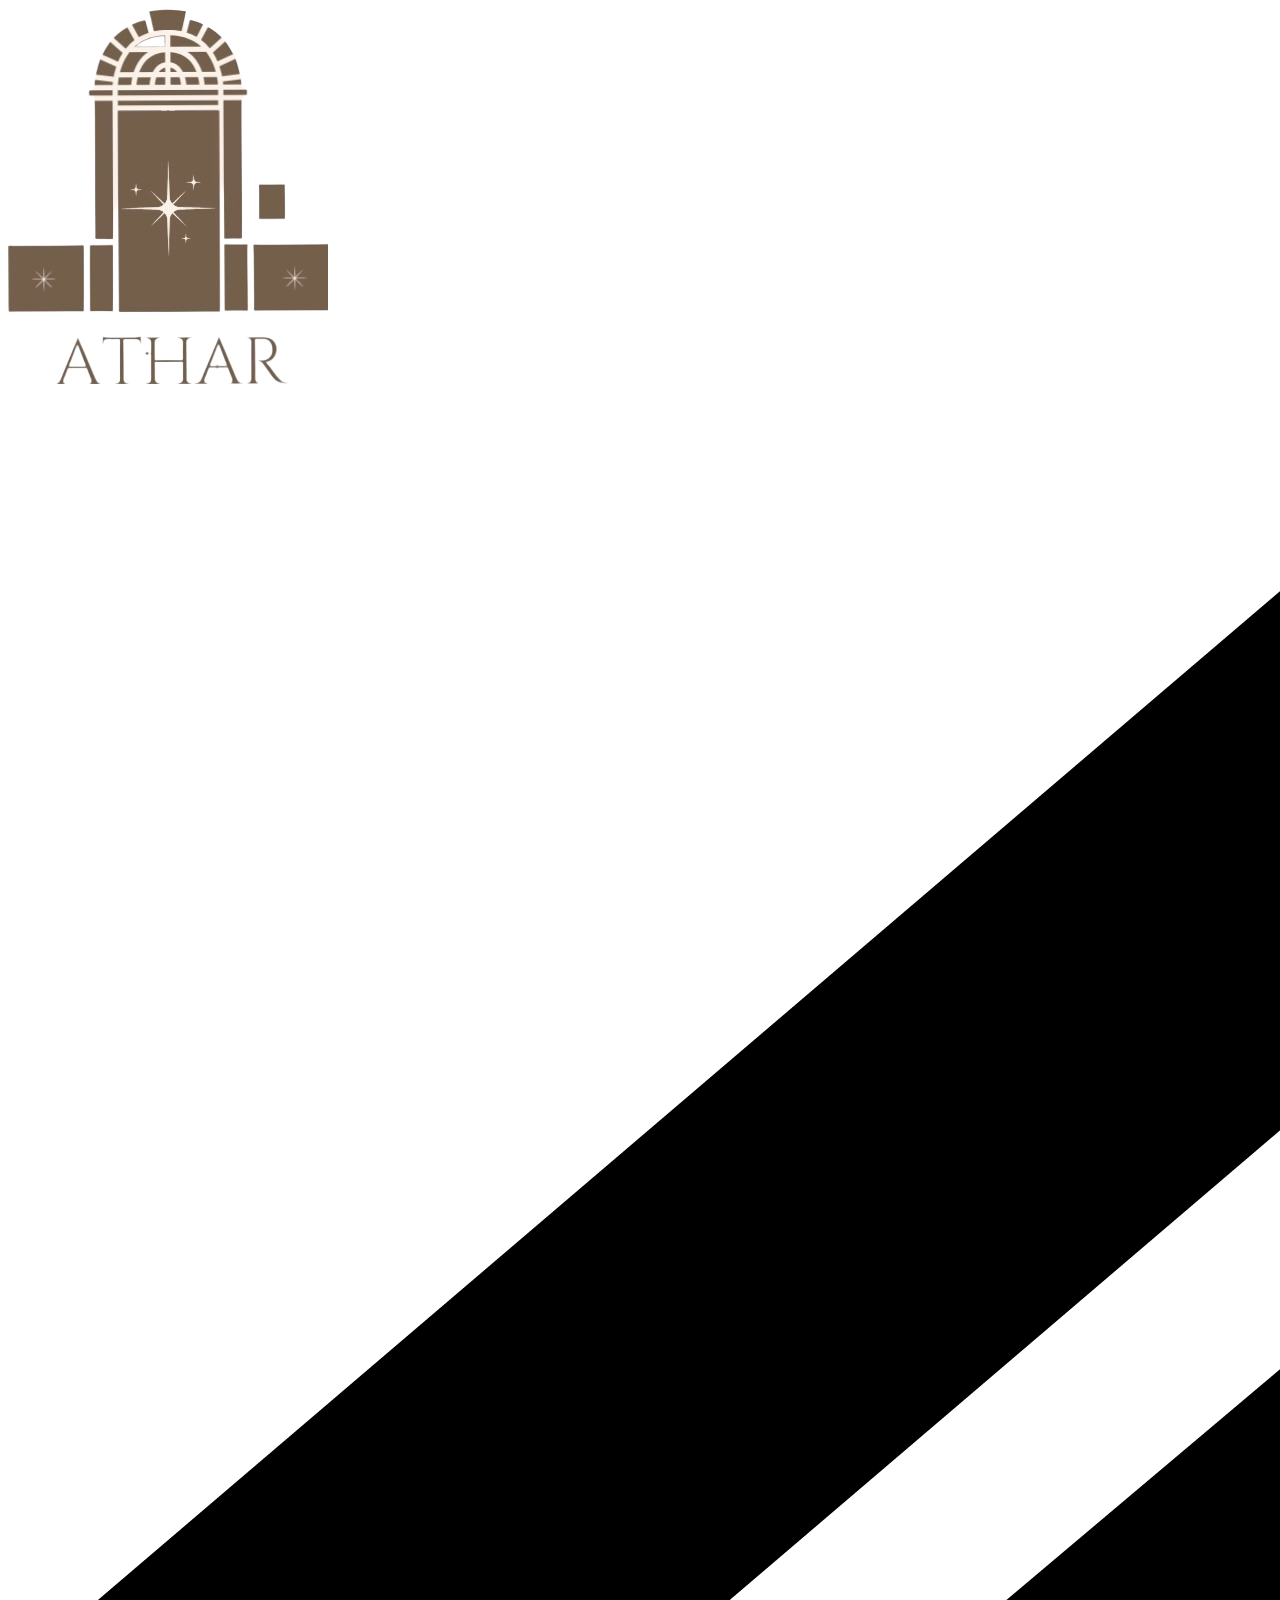
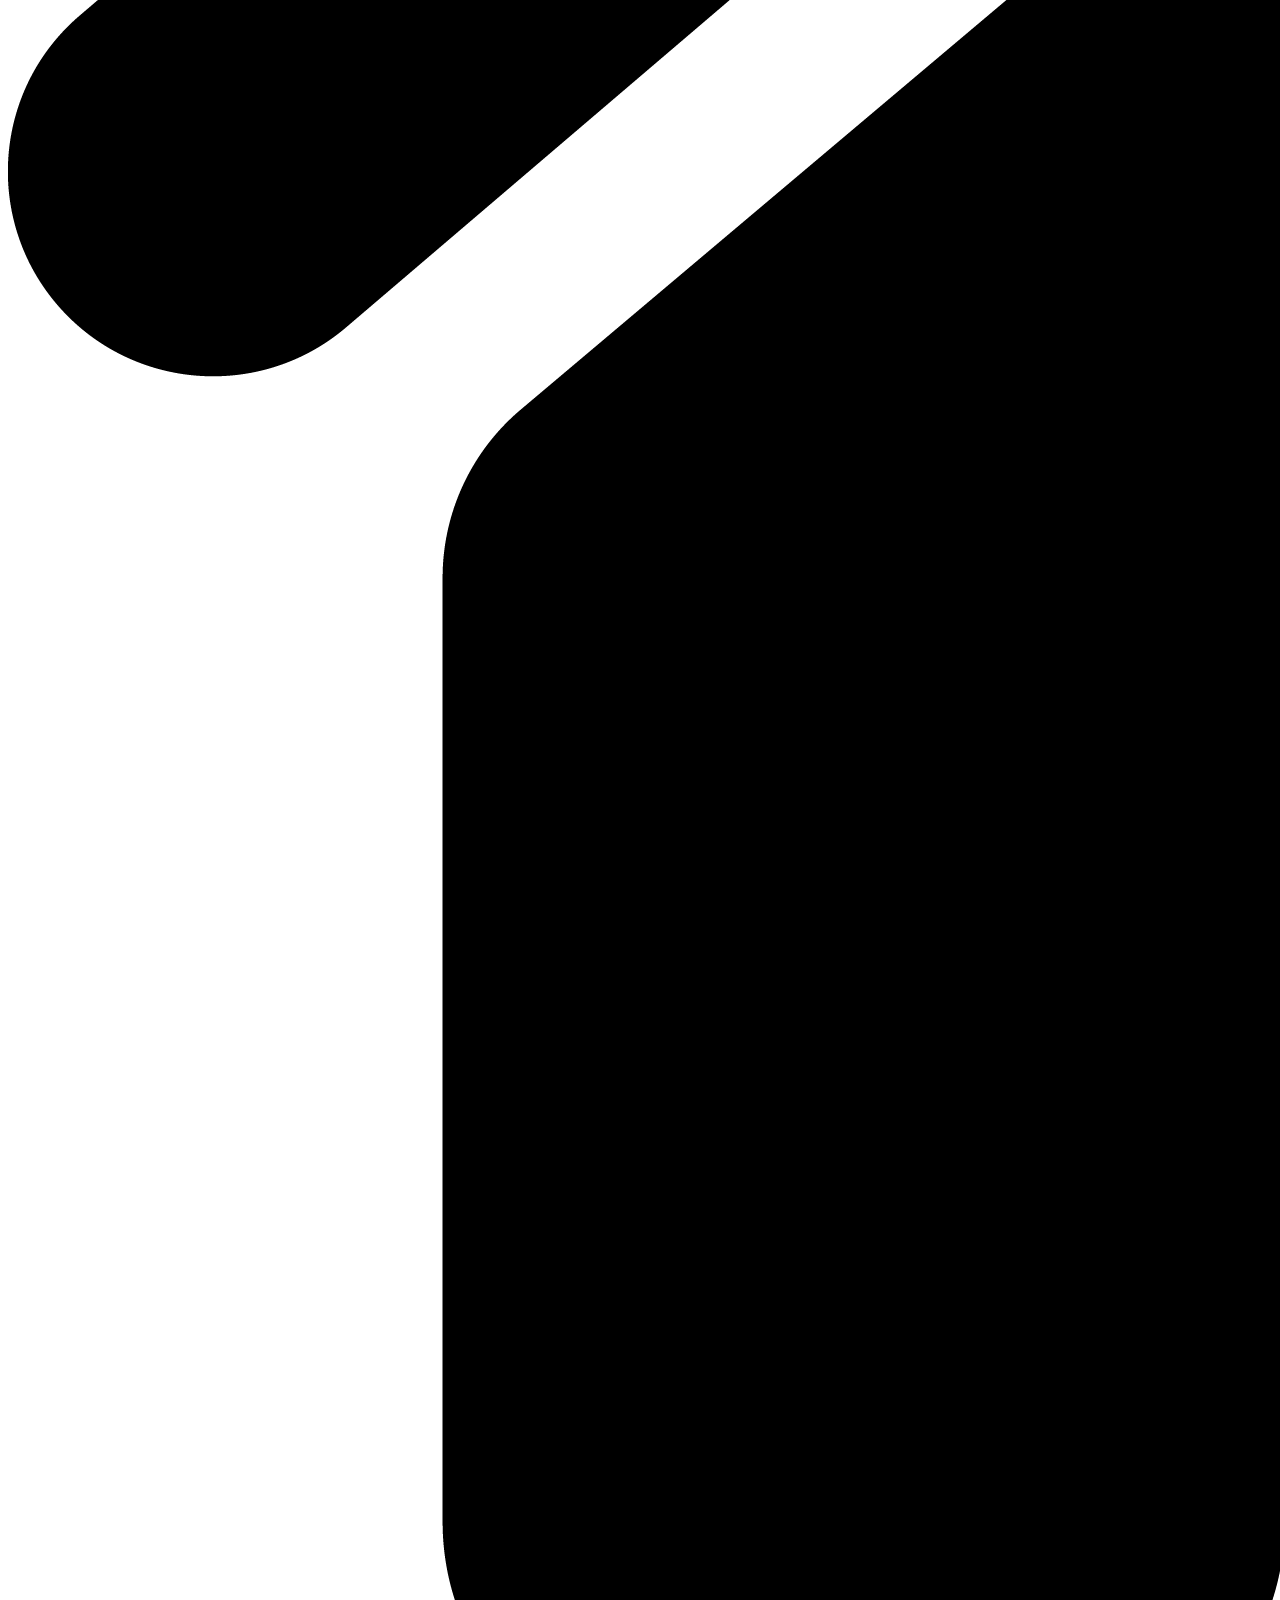
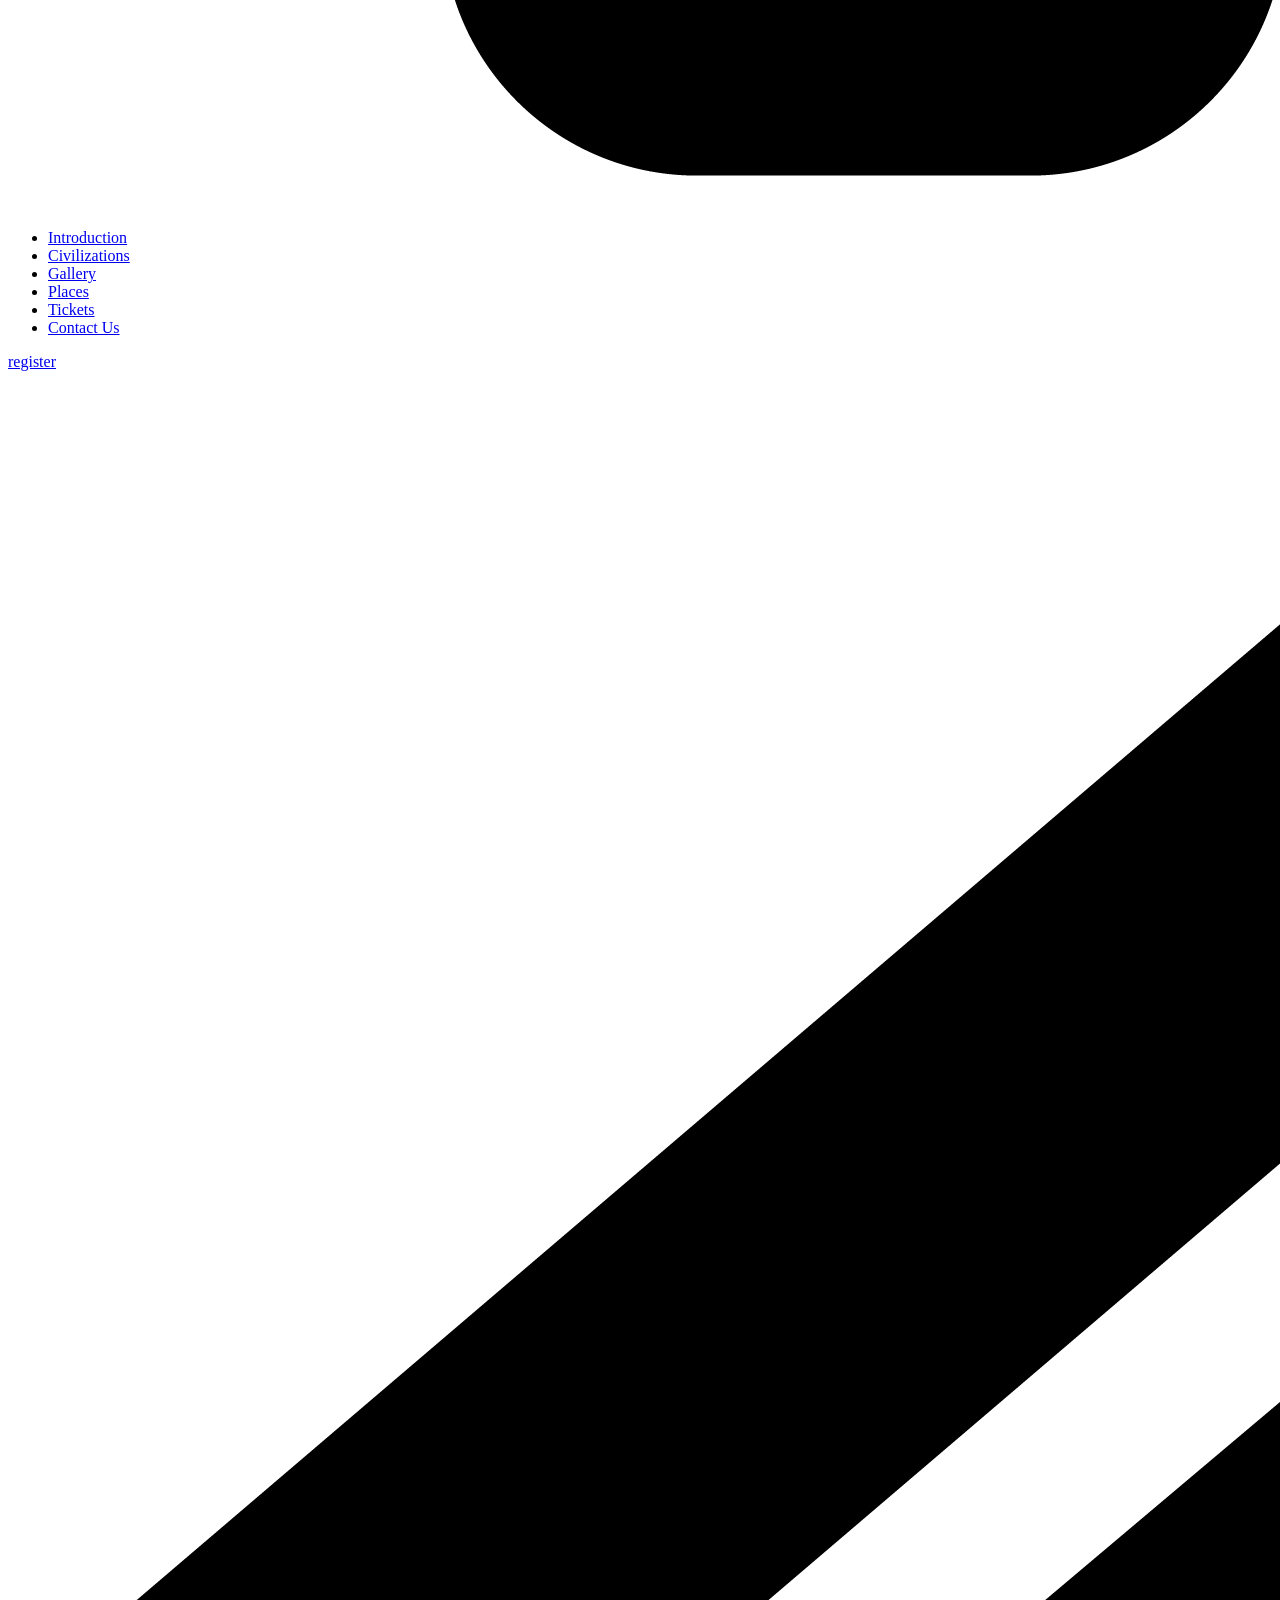
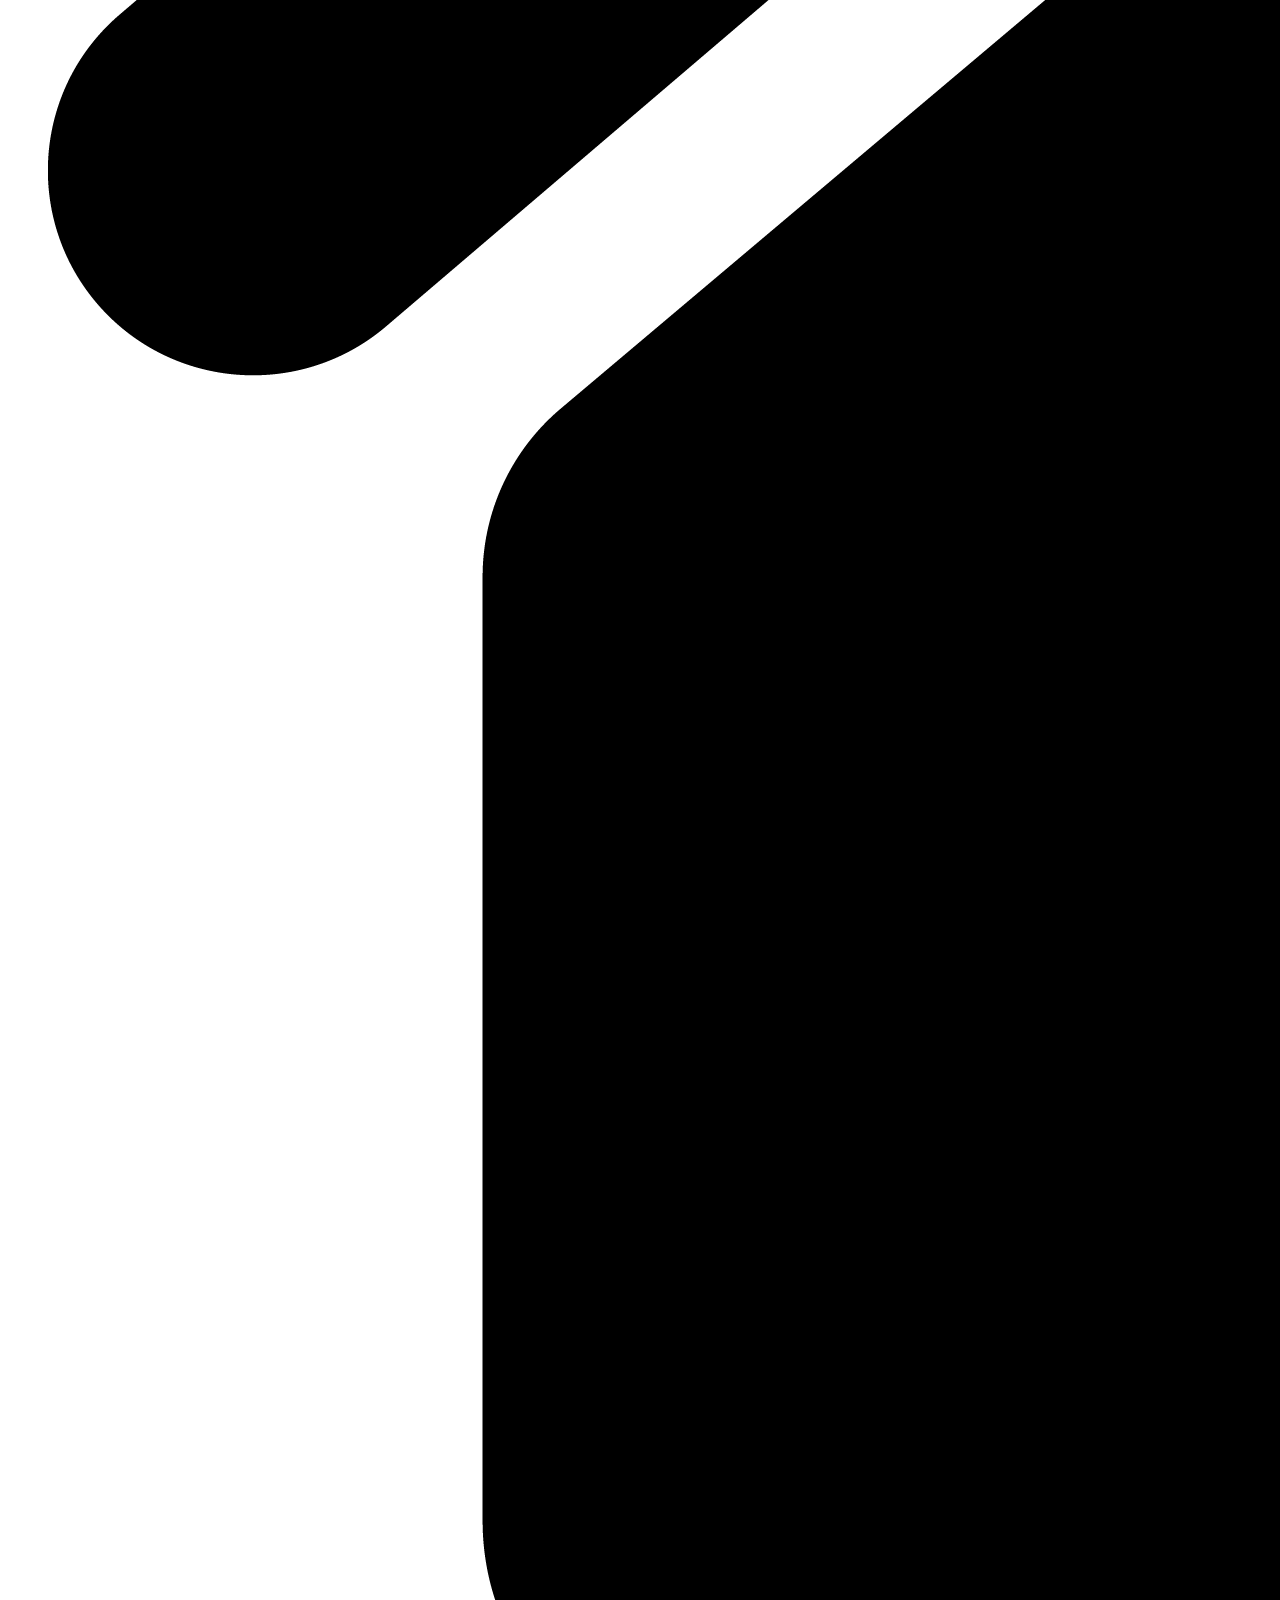
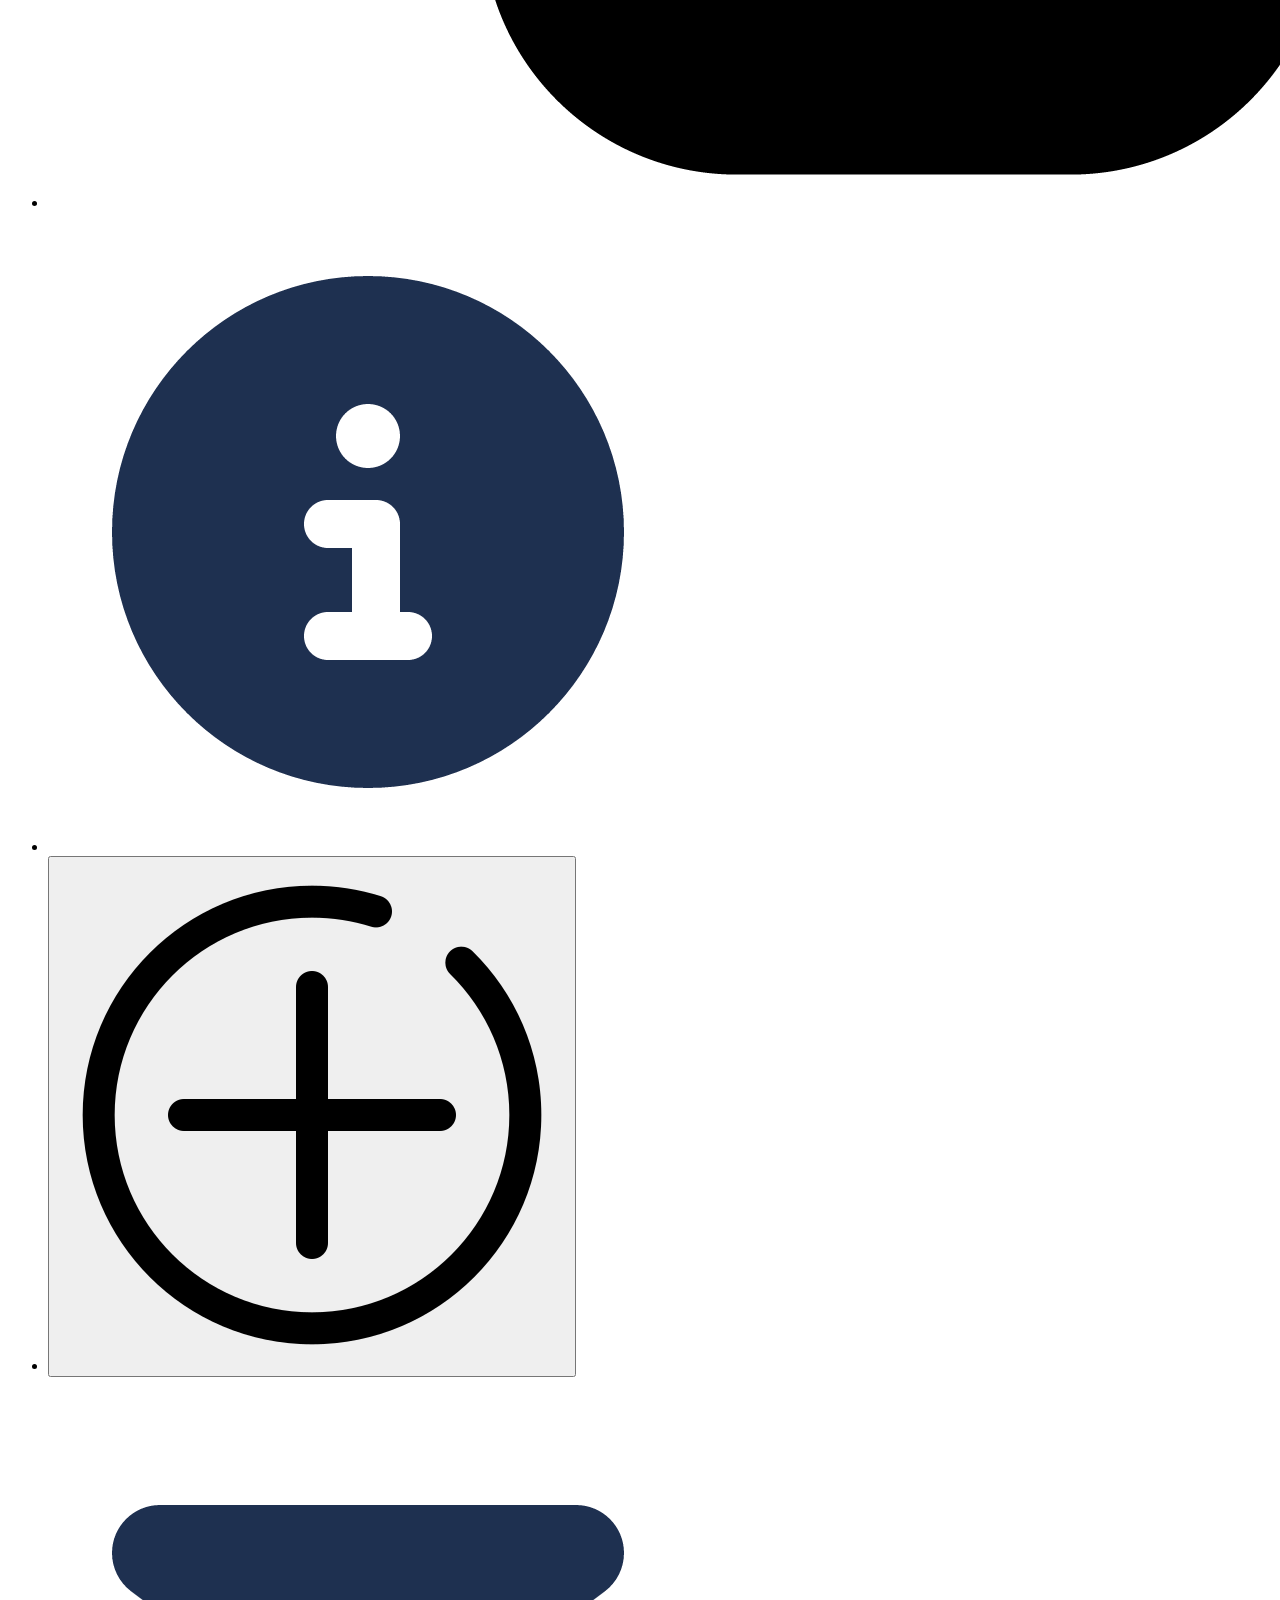
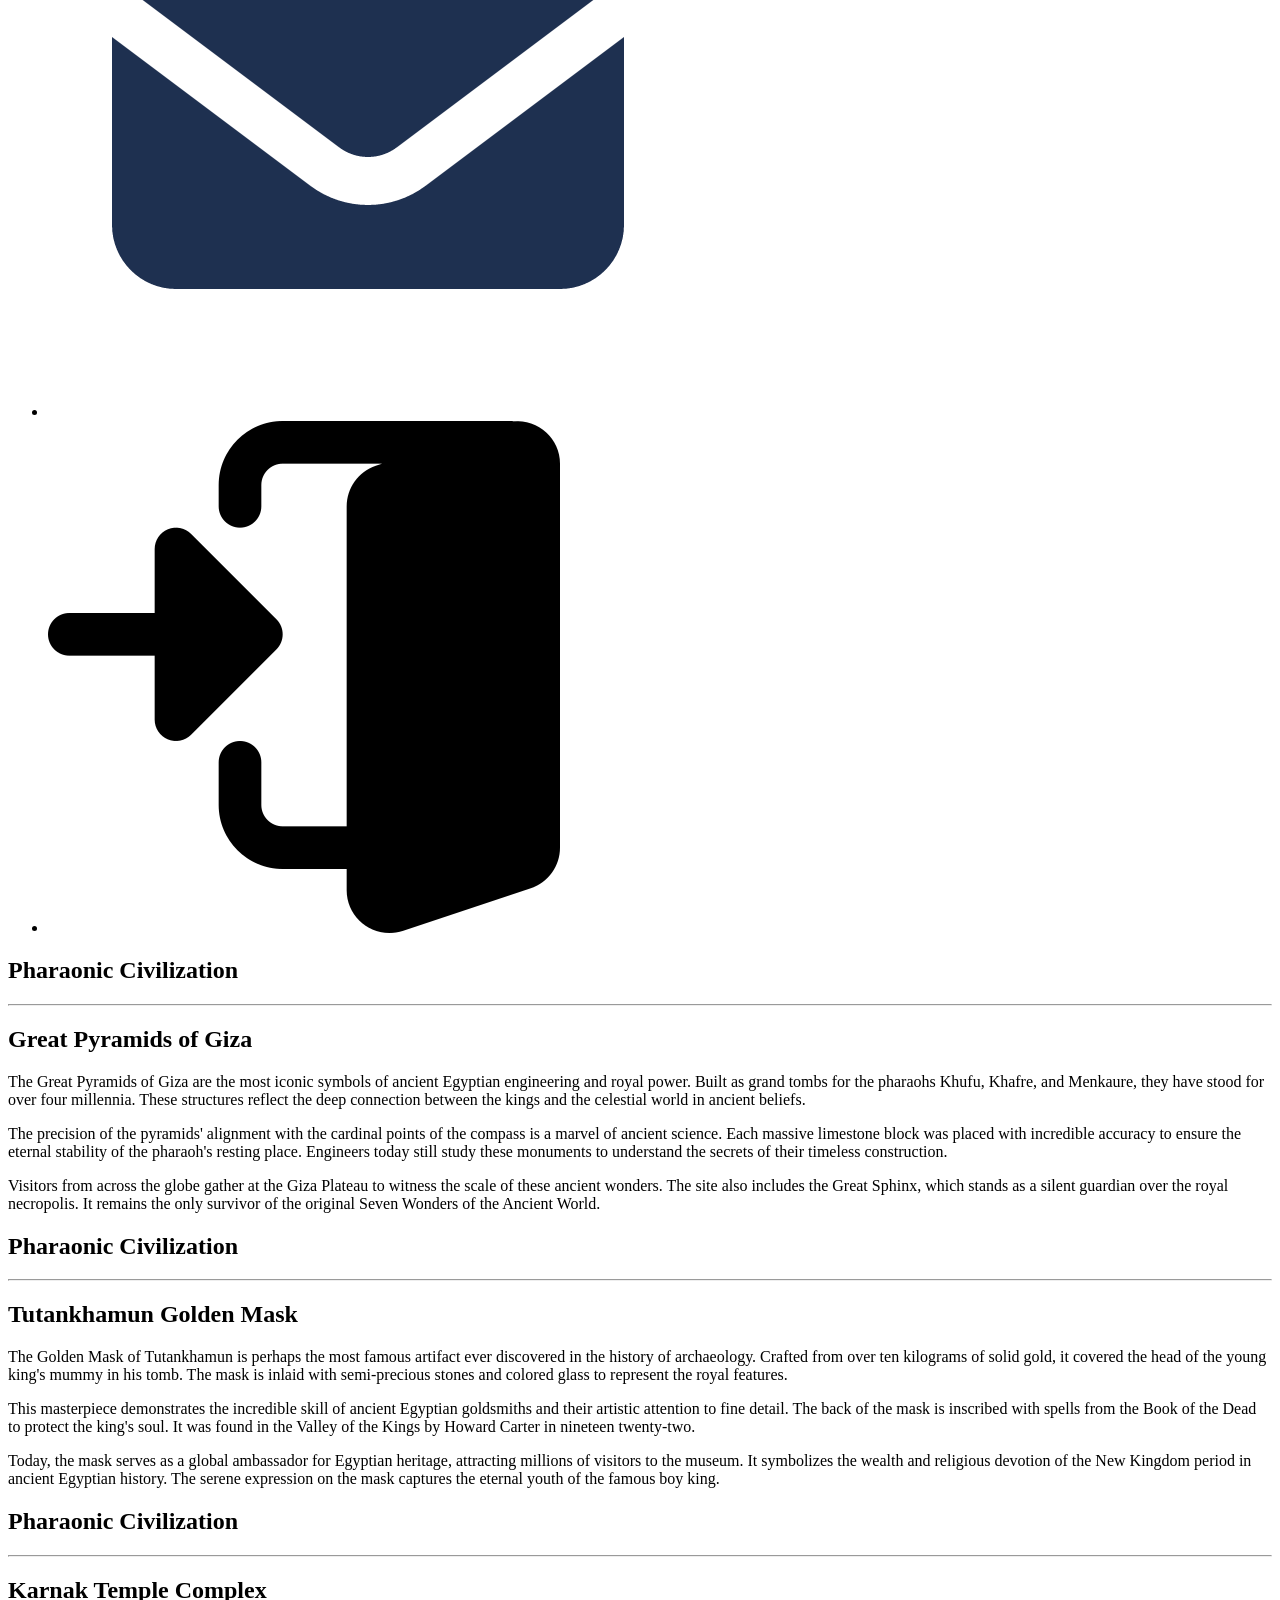
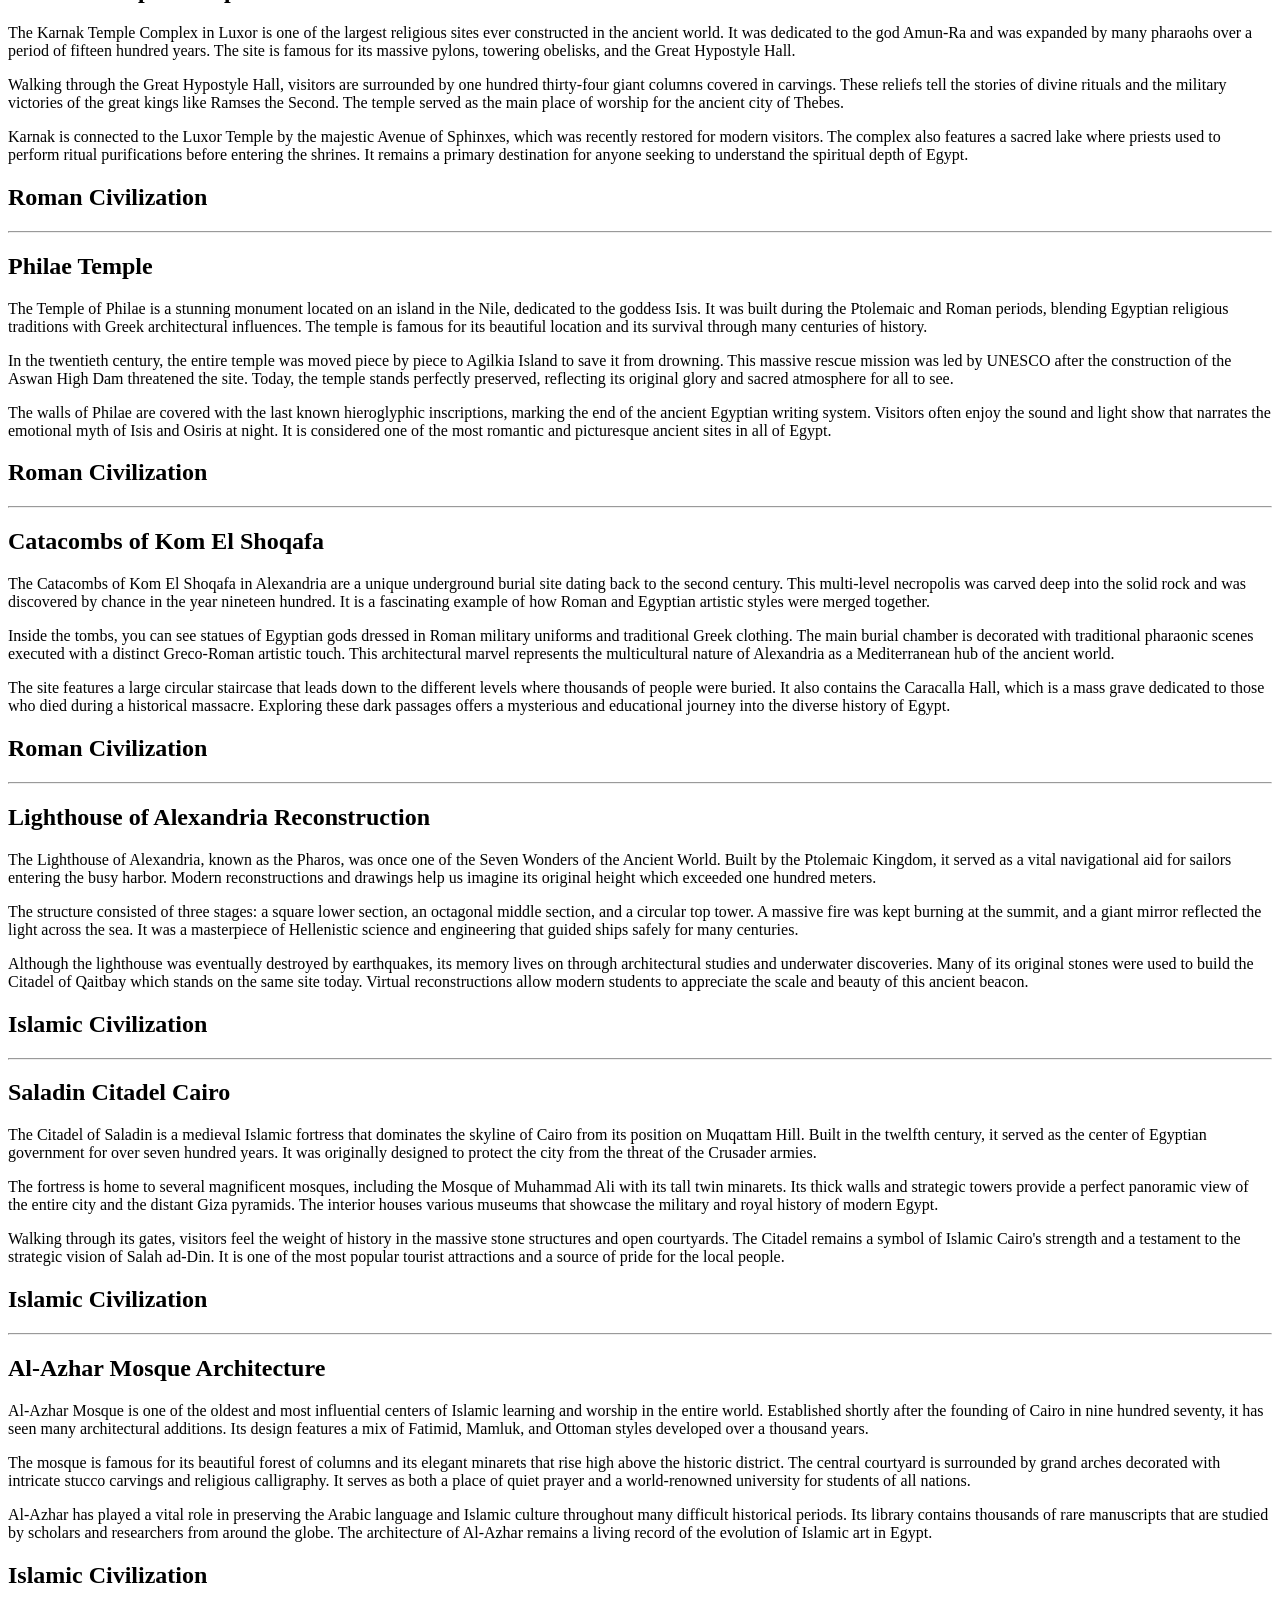
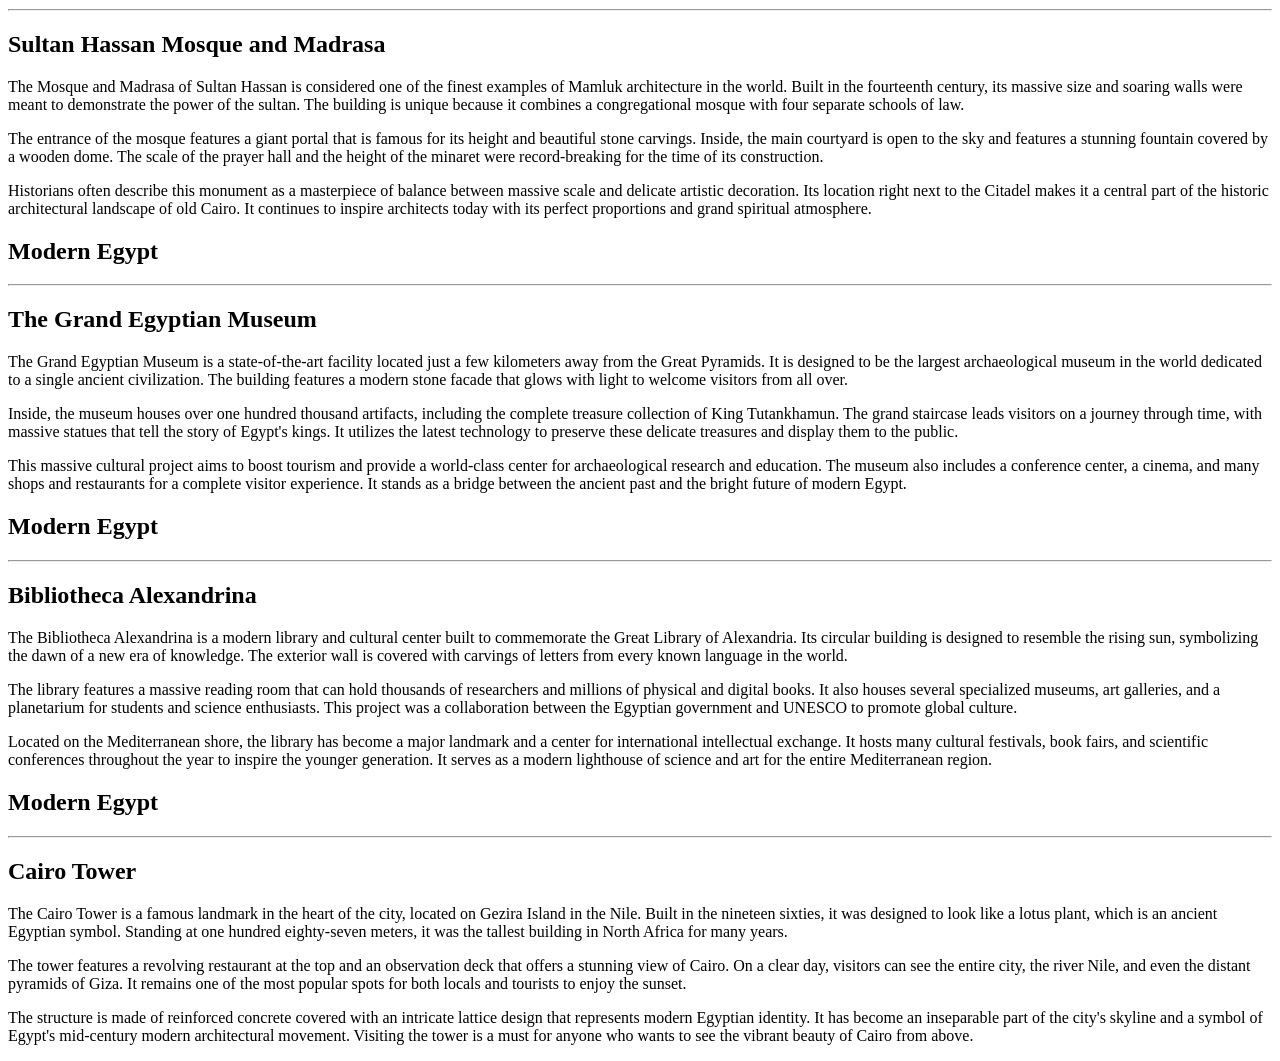
==== civilizations/Civilizations.html @ b98ef218 "first commit" ====
<!DOCTYPE html>
<html lang="en">
<head>
<meta charset="UTF-8">
<link rel="stylesheet" href="css/style.css" id="cssCivilizations">

    <link rel="preconnect" href="https://fonts.googleapis.com">
    <link rel="preconnect" href="https://fonts.gstatic.com" crossorigin>
    <link href="https://fonts.googleapis.com/css2?family=Cinzel:wght@400..900&display=swap" rel="stylesheet">
    <title>Athar</title>
</head>

<body>


    <nav class="pc">
        <div class="img-logo"> <img src="../img/small-athar.png" alt="logo" class="img-70"> </div>
        <div class="img-home"> <a href="../index.html"> <img src="../img/homeicone1.png" alt="home" class="img-30" id="homeicone"> </a> </div>

        <ul>
            <li class="nav-item"> <a href="../introduction/index.html"> Introduction </a> </li>
            <li class="nav-item"> <a href="../civilizations/Civilizations.html"> Civilizations </a> </li>
            <li class="nav-item"> <a href="../gallery/gallery.html"> Gallery </a> </li>
            <li class="nav-item"> <a href="../places/page.html"> Places </a> </li>
            <li class="nav-item"> <a href="../tickets/tickets.html"> Tickets </a> </li>
            <li class="nav-item"> <a href="../contactUs/contactUs.html"> Contact Us </a> </li>
        </ul>
        <a href="../login/login.html" class="single" > register </a>
    </nav>

    <nav class="mobile">
        <ul>
            <!--! home . menu . login -->
            <li class="nav-item"> <a href="../index.html"> <img src="../img/homeicone1.png" alt="home" class="img-30"> </a> </li>
            <li class="nav-item"> <a href="../introduction/index.html"> <img src="../img/intro.png" alt="home" class="img-30"> </a> </li>
            <li class="nav-item"> 
                <button class="mid-menu" popovertarget="my-menu"> <img src="../img/popup-menu.png" alt="menu" class="img-30 mid-button"> </button> 
                <div id="my-menu" popover class="menu">
                    <a href="../civilizations/Civilizations.html"> Civilizations </a>
                    <a href="../gallery/gallery.html"> Gallery </a>
                    <a href="../places/page.html"> Places </a>
                    <a href="../tickets/tickets.html"> Tickets </a>
                </div>
            </li>
            <li class="nav-item"> <a href="../contactUs/contactUs.html"> <img src="../img/contact.png" alt="home" class="img-30"> </a> </li>
            <li class="nav-item"> <a href="../login/login.html"> <img src="../img/login.png" alt="login" class="img-30"> </a> </li>
        </ul>
    </nav>



<!-- INTRO -->
<section class="intro">

</section>

<!-- Gallary -->
<section class="slider">

    <div class="track">
        <div class="item" style="background-image: url('imgs/Ancient_Egyptian_Civilization/gettyimages-2147683576-612x612\ \(1\).jpg')"></div>
        <div class="item" style="background-image: url('imgs/Ancient_Egyptian_Civilization/pharo.jpg')"></div>
        <div class="item" style="background-image: url('imgs/Ancient_Egyptian_Civilization/fatih-beki-luwHU8SMcko-unsplash.jpg')"></div>

        <div class="item" style="background-image: url('imgs/Greco_Roman/chris-andrawes-15wKOQqZNt4-unsplash\ \(1\).jpg')"></div>
        <div class="item" style="background-image: url('imgs/Greco_Roman/fatih-beki-lt62hz0yovo-unsplash.jpg')"></div>
        <div class="item" style="background-image: url('imgs/Greco_Roman/Pharos_of_Alexandria\,_reconstruction_2021\ \(1\).jpg')"></div>

        <div class="item" style="background-image: url('imgs/Modern_Egypt/osama-elsayed-M7ij157xsOs-unsplash\ \(1\).jpg')"></div>
        <div class="item" style="background-image: url('imgs/Modern_Egypt/gettyimages-1003408714-612x612.jpg')"></div>
        <div class="item" style="background-image: url('imgs/Modern_Egypt/hatem-ramadan-59RY-ykUIAg-unsplash\ \(1\).jpg')"></div>
    </div>

</section>



<!-- PHARAONIC 1 -->
<section class="section pharaoh1">
        <div class="sidebar right">
        <h1>Pharaonic Civilization</h1>
        <hr>
        <h2>Great Pyramids of Giza</h2>
        <p>The Great Pyramids of Giza are the most iconic symbols of ancient Egyptian engineering and royal power. Built as grand tombs for the pharaohs Khufu, Khafre, and Menkaure, they have stood for over four millennia. These structures reflect the deep connection between the kings and the celestial world in ancient beliefs.</p>
        <p>The precision of the pyramids' alignment with the cardinal points of the compass is a marvel of ancient science. Each massive limestone block was placed with incredible accuracy to ensure the eternal stability of the pharaoh's resting place. Engineers today still study these monuments to understand the secrets of their timeless construction.</p>
        <p>Visitors from across the globe gather at the Giza Plateau to witness the scale of these ancient wonders. The site also includes the Great Sphinx, which stands as a silent guardian over the royal necropolis. It remains the only survivor of the original Seven Wonders of the Ancient World.</p>
    </div>
</section>

<!-- PHARAONIC 2 -->
<section class="section pharaoh2">
        <div class="sidebar right">
        <h1>Pharaonic Civilization</h1>
        <hr>
        <h2>Tutankhamun Golden Mask</h2>
        <p>The Golden Mask of Tutankhamun is perhaps the most famous artifact ever discovered in the history of archaeology. Crafted from over ten kilograms of solid gold, it covered the head of the young king's mummy in his tomb. The mask is inlaid with semi-precious stones and colored glass to represent the royal features.</p>
        <p>This masterpiece demonstrates the incredible skill of ancient Egyptian goldsmiths and their artistic attention to fine detail. The back of the mask is inscribed with spells from the Book of the Dead to protect the king's soul. It was found in the Valley of the Kings by Howard Carter in nineteen twenty-two.</p>
        <p>Today, the mask serves as a global ambassador for Egyptian heritage, attracting millions of visitors to the museum. It symbolizes the wealth and religious devotion of the New Kingdom period in ancient Egyptian history. The serene expression on the mask captures the eternal youth of the famous boy king.</p>
    </div>
</section>

<!-- PHARAONIC 3 -->
<section class="section pharaoh3">
        <div class="sidebar right">
        <h1>Pharaonic Civilization</h1>
        <hr>
        <h2>Karnak Temple Complex</h2>
        <p>The Karnak Temple Complex in Luxor is one of the largest religious sites ever constructed in the ancient world. It was dedicated to the god Amun-Ra and was expanded by many pharaohs over a period of fifteen hundred years. The site is famous for its massive pylons, towering obelisks, and the Great Hypostyle Hall.</p>
        <p>Walking through the Great Hypostyle Hall, visitors are surrounded by one hundred thirty-four giant columns covered in carvings. These reliefs tell the stories of divine rituals and the military victories of the great kings like Ramses the Second. The temple served as the main place of worship for the ancient city of Thebes.</p>
        <p>Karnak is connected to the Luxor Temple by the majestic Avenue of Sphinxes, which was recently restored for modern visitors. The complex also features a sacred lake where priests used to perform ritual purifications before entering the shrines. It remains a primary destination for anyone seeking to understand the spiritual depth of Egypt.</p>
    </div>

</section>

<!-- ROMAN 1 -->
<section class="section roman1">
    <div class="sidebar left">
        <h1>Roman Civilization</h1>
        <hr>
        <h2>Philae Temple</h2>
        <p>The Temple of Philae is a stunning monument located on an island in the Nile, dedicated to the goddess Isis. It was built during the Ptolemaic and Roman periods, blending Egyptian religious traditions with Greek architectural influences. The temple is famous for its beautiful location and its survival through many centuries of history.</p>
        <p>In the twentieth century, the entire temple was moved piece by piece to Agilkia Island to save it from drowning. This massive rescue mission was led by UNESCO after the construction of the Aswan High Dam threatened the site. Today, the temple stands perfectly preserved, reflecting its original glory and sacred atmosphere for all to see.</p>
        <p>The walls of Philae are covered with the last known hieroglyphic inscriptions, marking the end of the ancient Egyptian writing system. Visitors often enjoy the sound and light show that narrates the emotional myth of Isis and Osiris at night. It is considered one of the most romantic and picturesque ancient sites in all of Egypt.</p>
    </div>
</section>

<!-- ROMAN 2 -->
<section class="section roman2">
    <div class="sidebar left">
        <h1>Roman Civilization</h1>
        <hr>
        <h2>Catacombs of Kom El Shoqafa</h2>
        <p>The Catacombs of Kom El Shoqafa in Alexandria are a unique underground burial site dating back to the second century. This multi-level necropolis was carved deep into the solid rock and was discovered by chance in the year nineteen hundred. It is a fascinating example of how Roman and Egyptian artistic styles were merged together.</p>
        <p>Inside the tombs, you can see statues of Egyptian gods dressed in Roman military uniforms and traditional Greek clothing. The main burial chamber is decorated with traditional pharaonic scenes executed with a distinct Greco-Roman artistic touch. This architectural marvel represents the multicultural nature of Alexandria as a Mediterranean hub of the ancient world.</p>
        <p>The site features a large circular staircase that leads down to the different levels where thousands of people were buried. It also contains the Caracalla Hall, which is a mass grave dedicated to those who died during a historical massacre. Exploring these dark passages offers a mysterious and educational journey into the diverse history of Egypt.</p>
    </div>
</section>

<!-- ROMAN 3 -->
<section class="section roman3">
    <div class="sidebar left">
        <h1>Roman Civilization</h1>
        <hr>
        <h2>Lighthouse of Alexandria Reconstruction</h2>
        <p>The Lighthouse of Alexandria, known as the Pharos, was once one of the Seven Wonders of the Ancient World. Built by the Ptolemaic Kingdom, it served as a vital navigational aid for sailors entering the busy harbor. Modern reconstructions and drawings help us imagine its original height which exceeded one hundred meters.</p>
        <p>The structure consisted of three stages: a square lower section, an octagonal middle section, and a circular top tower. A massive fire was kept burning at the summit, and a giant mirror reflected the light across the sea. It was a masterpiece of Hellenistic science and engineering that guided ships safely for many centuries.</p>
        <p>Although the lighthouse was eventually destroyed by earthquakes, its memory lives on through architectural studies and underwater discoveries. Many of its original stones were used to build the Citadel of Qaitbay which stands on the same site today. Virtual reconstructions allow modern students to appreciate the scale and beauty of this ancient beacon.</p>
    </div>
</section>

<!-- ISLAMIC 1 -->
<section class="section islamic1">
        <div class="sidebar right">
        <h1>Islamic Civilization</h1>
        <hr>
        <h2>Saladin Citadel Cairo</h2>
        <p>The Citadel of Saladin is a medieval Islamic fortress that dominates the skyline of Cairo from its position on Muqattam Hill. Built in the twelfth century, it served as the center of Egyptian government for over seven hundred years. It was originally designed to protect the city from the threat of the Crusader armies.</p>
        <p>The fortress is home to several magnificent mosques, including the Mosque of Muhammad Ali with its tall twin minarets. Its thick walls and strategic towers provide a perfect panoramic view of the entire city and the distant Giza pyramids. The interior houses various museums that showcase the military and royal history of modern Egypt.</p>
        <p>Walking through its gates, visitors feel the weight of history in the massive stone structures and open courtyards. The Citadel remains a symbol of Islamic Cairo's strength and a testament to the strategic vision of Salah ad-Din. It is one of the most popular tourist attractions and a source of pride for the local people.</p>
    </div>
</section>

<!-- ISLAMIC 2 -->
<section class="section islamic2">
        <div class="sidebar right">
        <h1>Islamic Civilization</h1>
        <hr>
        <h2>Al-Azhar Mosque Architecture</h2>
        <p>Al-Azhar Mosque is one of the oldest and most influential centers of Islamic learning and worship in the entire world. Established shortly after the founding of Cairo in nine hundred seventy, it has seen many architectural additions. Its design features a mix of Fatimid, Mamluk, and Ottoman styles developed over a thousand years.</p>
        <p>The mosque is famous for its beautiful forest of columns and its elegant minarets that rise high above the historic district. The central courtyard is surrounded by grand arches decorated with intricate stucco carvings and religious calligraphy. It serves as both a place of quiet prayer and a world-renowned university for students of all nations.</p>
        <p>Al-Azhar has played a vital role in preserving the Arabic language and Islamic culture throughout many difficult historical periods. Its library contains thousands of rare manuscripts that are studied by scholars and researchers from around the globe. The architecture of Al-Azhar remains a living record of the evolution of Islamic art in Egypt.</p>
    </div>
</section>

<!-- ISLAMIC 3 -->
<section class="section islamic3">
        <div class="sidebar right">
        <h1>Islamic Civilization</h1>
        <hr>
        <h2>Sultan Hassan Mosque and Madrasa</h2>
        <p>The Mosque and Madrasa of Sultan Hassan is considered one of the finest examples of Mamluk architecture in the world. Built in the fourteenth century, its massive size and soaring walls were meant to demonstrate the power of the sultan. The building is unique because it combines a congregational mosque with four separate schools of law.</p>
        <p>The entrance of the mosque features a giant portal that is famous for its height and beautiful stone carvings. Inside, the main courtyard is open to the sky and features a stunning fountain covered by a wooden dome. The scale of the prayer hall and the height of the minaret were record-breaking for the time of its construction.</p>
        <p>Historians often describe this monument as a masterpiece of balance between massive scale and delicate artistic decoration. Its location right next to the Citadel makes it a central part of the historic architectural landscape of old Cairo. It continues to inspire architects today with its perfect proportions and grand spiritual atmosphere.</p>
    </div>
</section>

<!-- MODERN 1 -->
<section class="section modern1">
    <div class="sidebar left">
        <h1>Modern Egypt</h1>
        <hr>
        <h2>The Grand Egyptian Museum</h2>
        <p>The Grand Egyptian Museum is a state-of-the-art facility located just a few kilometers away from the Great Pyramids. It is designed to be the largest archaeological museum in the world dedicated to a single ancient civilization. The building features a modern stone facade that glows with light to welcome visitors from all over.</p>
        <p>Inside, the museum houses over one hundred thousand artifacts, including the complete treasure collection of King Tutankhamun. The grand staircase leads visitors on a journey through time, with massive statues that tell the story of Egypt's kings. It utilizes the latest technology to preserve these delicate treasures and display them to the public.</p>
        <p>This massive cultural project aims to boost tourism and provide a world-class center for archaeological research and education. The museum also includes a conference center, a cinema, and many shops and restaurants for a complete visitor experience. It stands as a bridge between the ancient past and the bright future of modern Egypt.</p>
    </div>
</section>

<!-- MODERN 2 -->
<section class="section modern2">
    <div class="sidebar left">
        <h1>Modern Egypt</h1>
        <hr>
        <h2>Bibliotheca Alexandrina</h2>
        <p>The Bibliotheca Alexandrina is a modern library and cultural center built to commemorate the Great Library of Alexandria. Its circular building is designed to resemble the rising sun, symbolizing the dawn of a new era of knowledge. The exterior wall is covered with carvings of letters from every known language in the world.</p>
        <p>The library features a massive reading room that can hold thousands of researchers and millions of physical and digital books. It also houses several specialized museums, art galleries, and a planetarium for students and science enthusiasts. This project was a collaboration between the Egyptian government and UNESCO to promote global culture.</p>
        <p>Located on the Mediterranean shore, the library has become a major landmark and a center for international intellectual exchange. It hosts many cultural festivals, book fairs, and scientific conferences throughout the year to inspire the younger generation. It serves as a modern lighthouse of science and art for the entire Mediterranean region.</p>
    </div>
</section>

<!-- MODERN 3 -->
<section class="section modern3">
    <div class="sidebar left">
        <h1>Modern Egypt</h1>
        <hr>
        <h2>Cairo Tower</h2>
        <p>The Cairo Tower is a famous landmark in the heart of the city, located on Gezira Island in the Nile. Built in the nineteen sixties, it was designed to look like a lotus plant, which is an ancient Egyptian symbol. Standing at one hundred eighty-seven meters, it was the tallest building in North Africa for many years.</p>
        <p>The tower features a revolving restaurant at the top and an observation deck that offers a stunning view of Cairo. On a clear day, visitors can see the entire city, the river Nile, and even the distant pyramids of Giza. It remains one of the most popular spots for both locals and tourists to enjoy the sunset.</p>
        <p>The structure is made of reinforced concrete covered with an intricate lattice design that represents modern Egyptian identity. It has become an inseparable part of the city's skyline and a symbol of Egypt's mid-century modern architectural movement. Visiting the tower is a must for anyone who wants to see the vibrant beauty of Cairo from above.</p>
    </div>
</section>

</body>
</html>
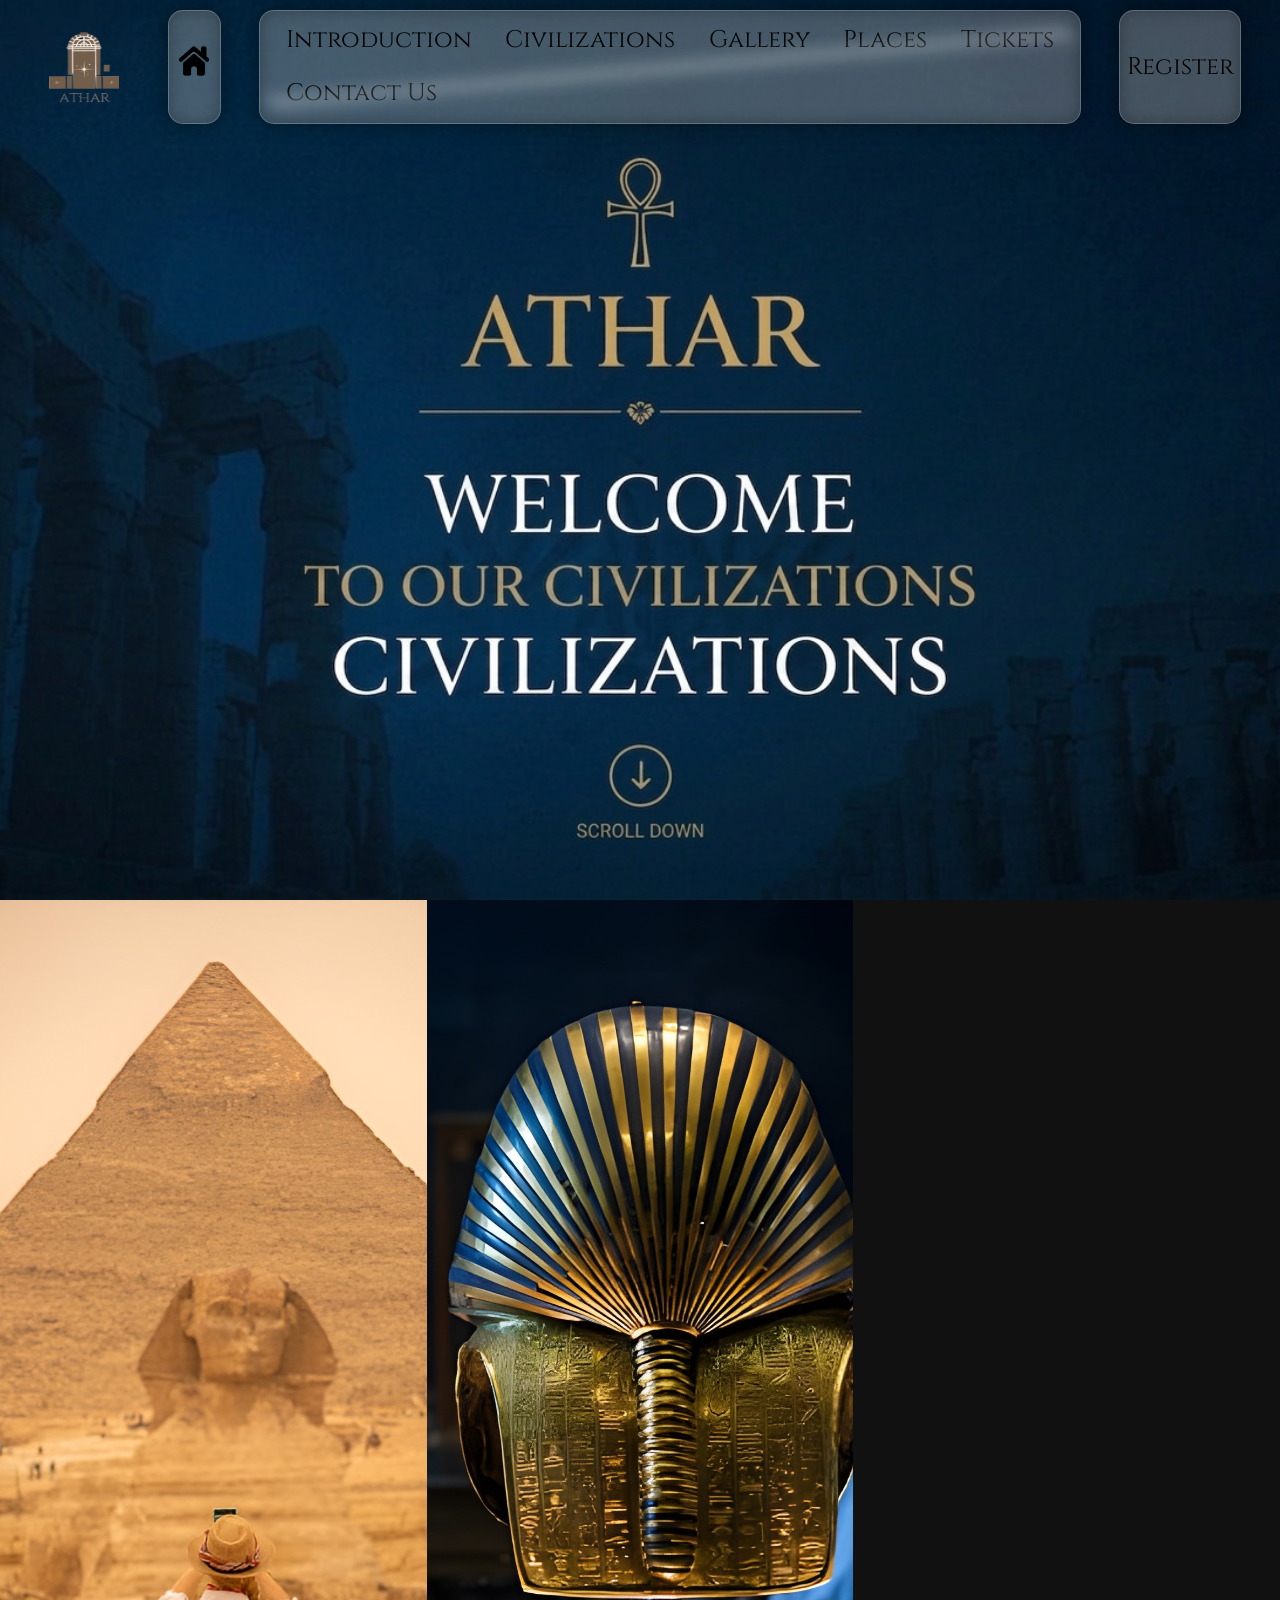
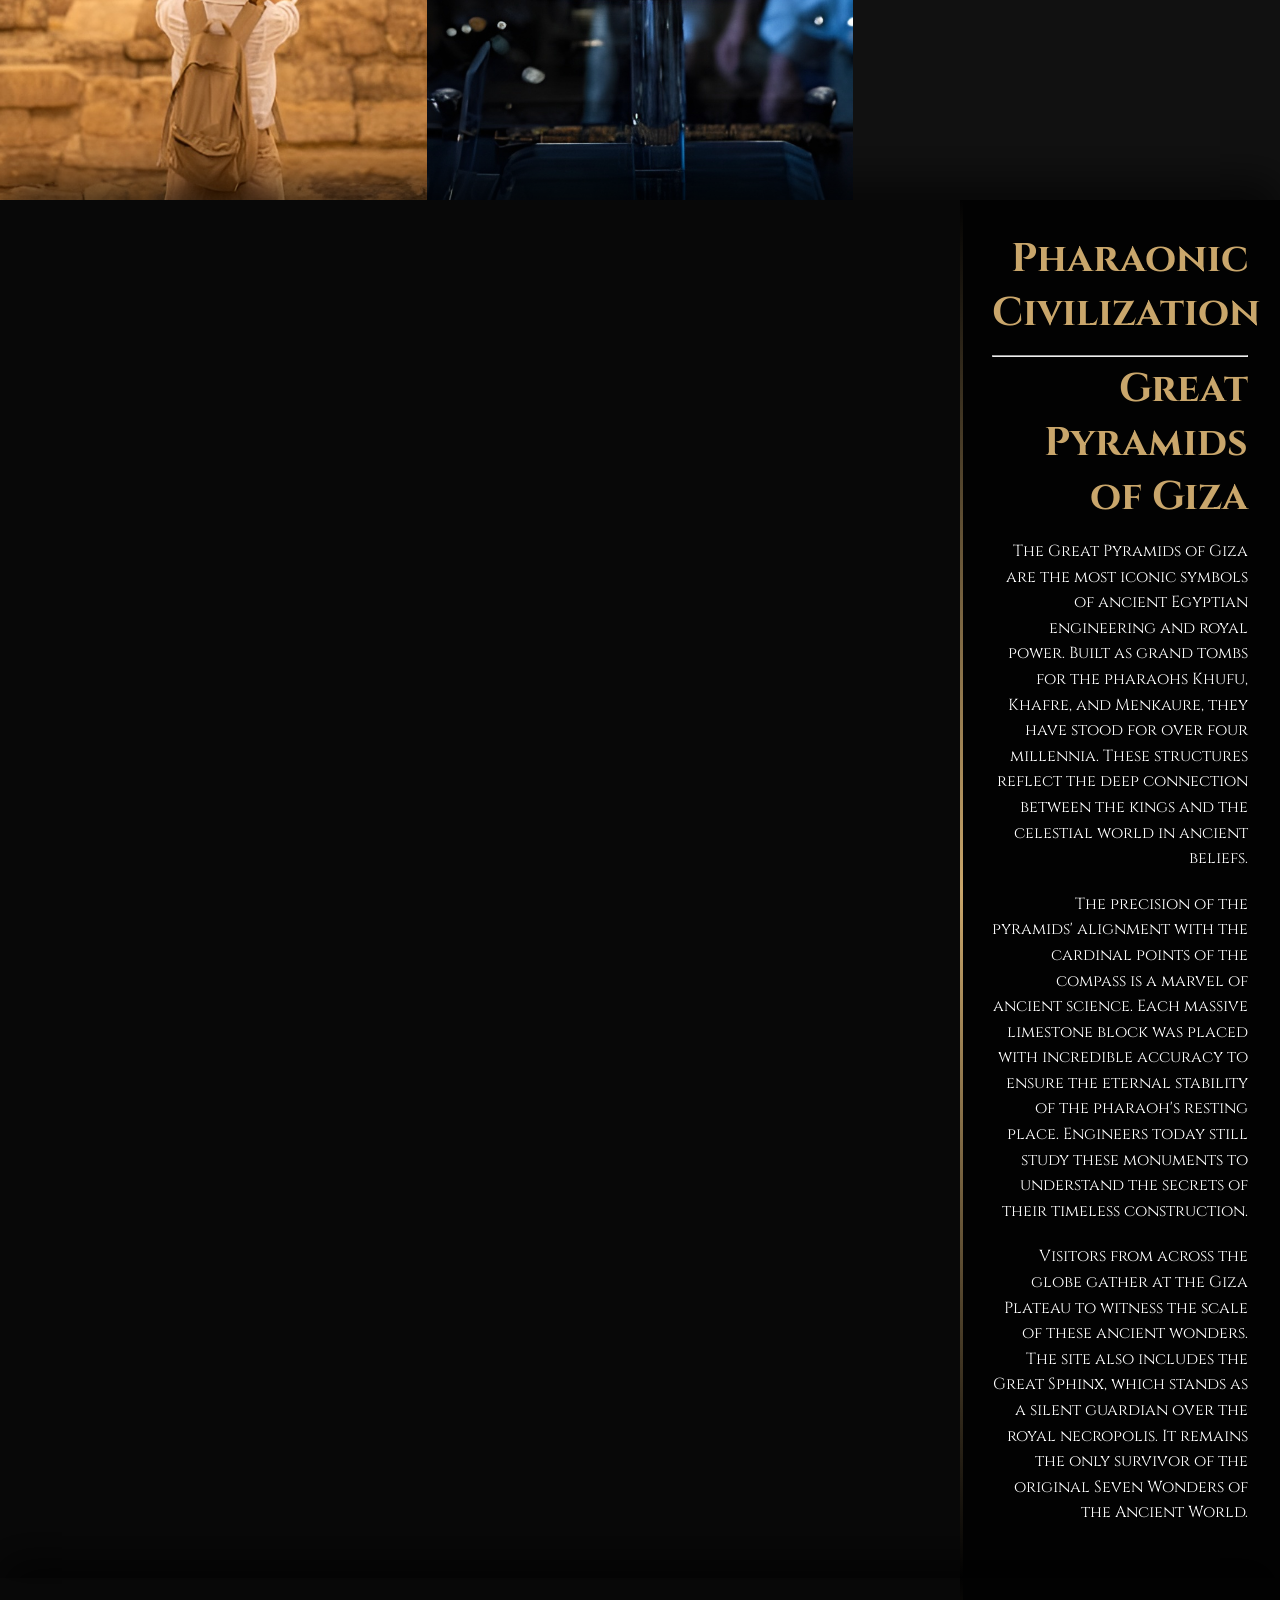
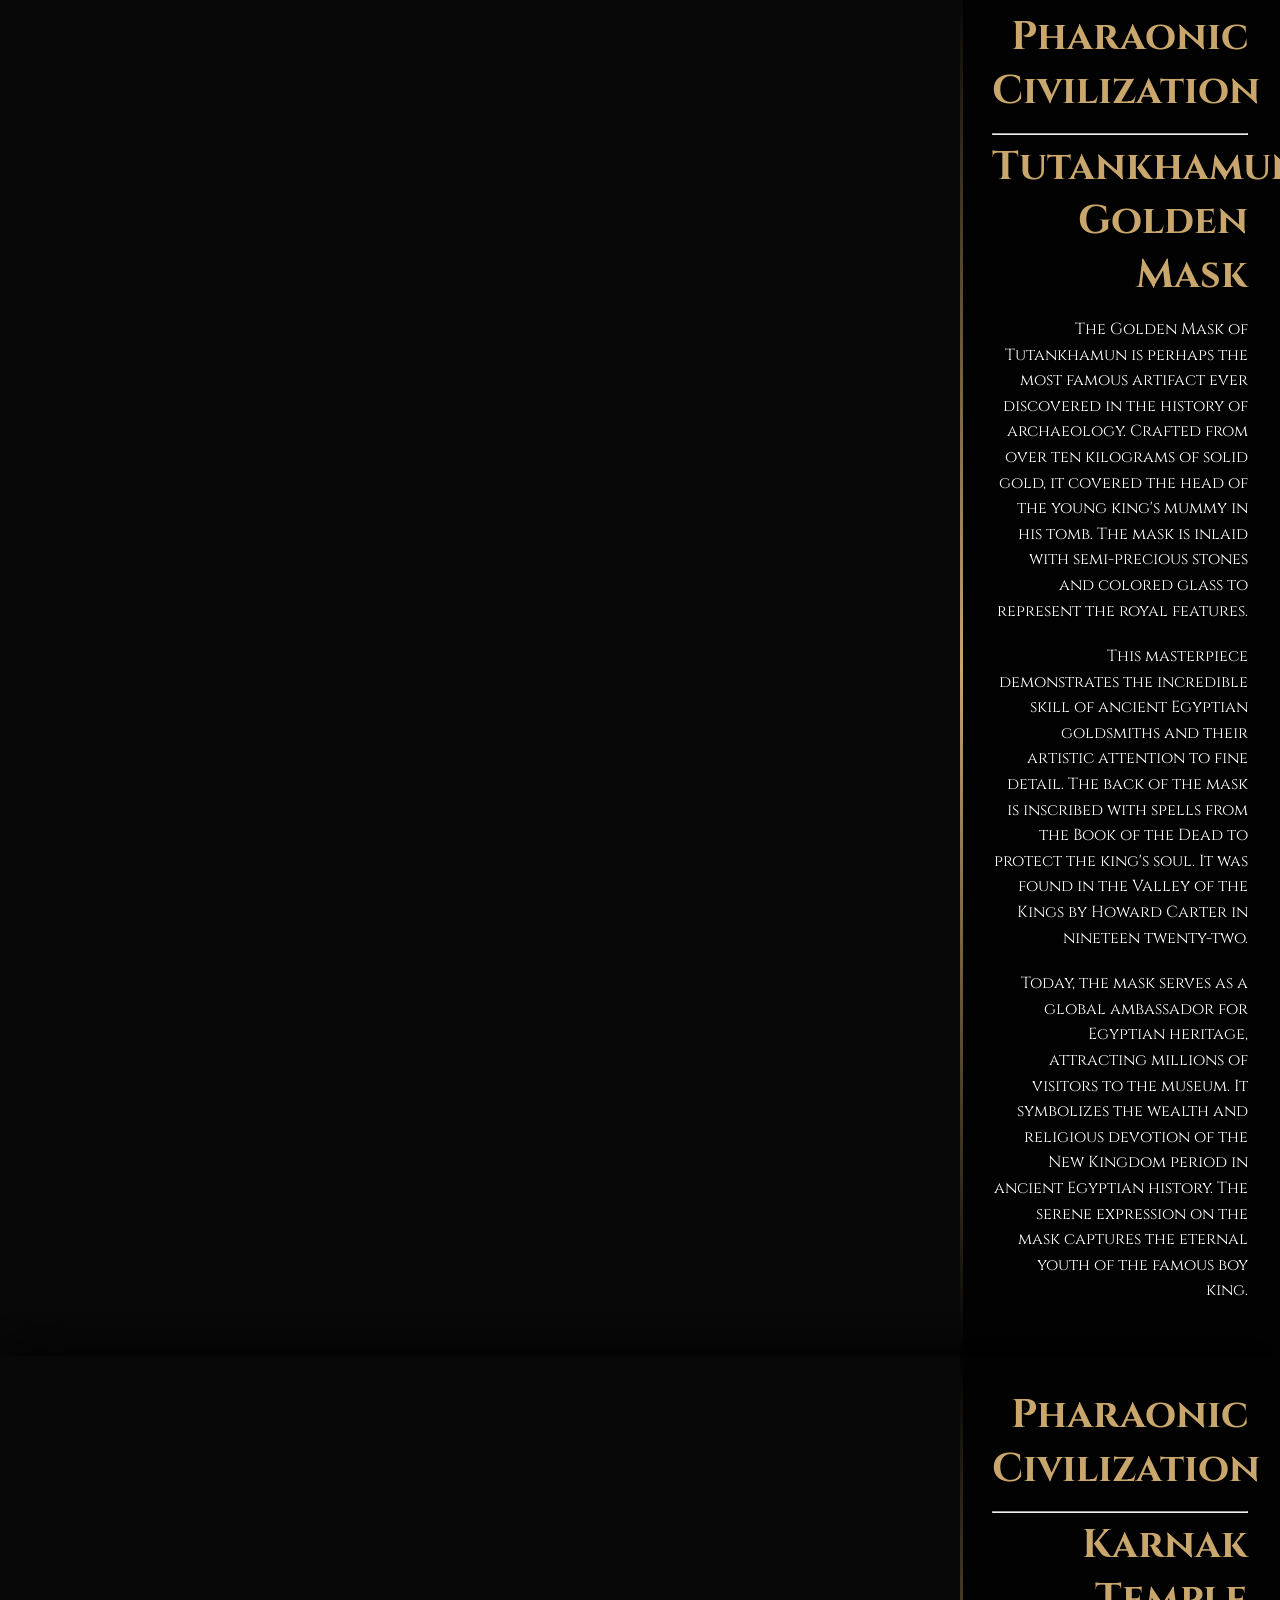
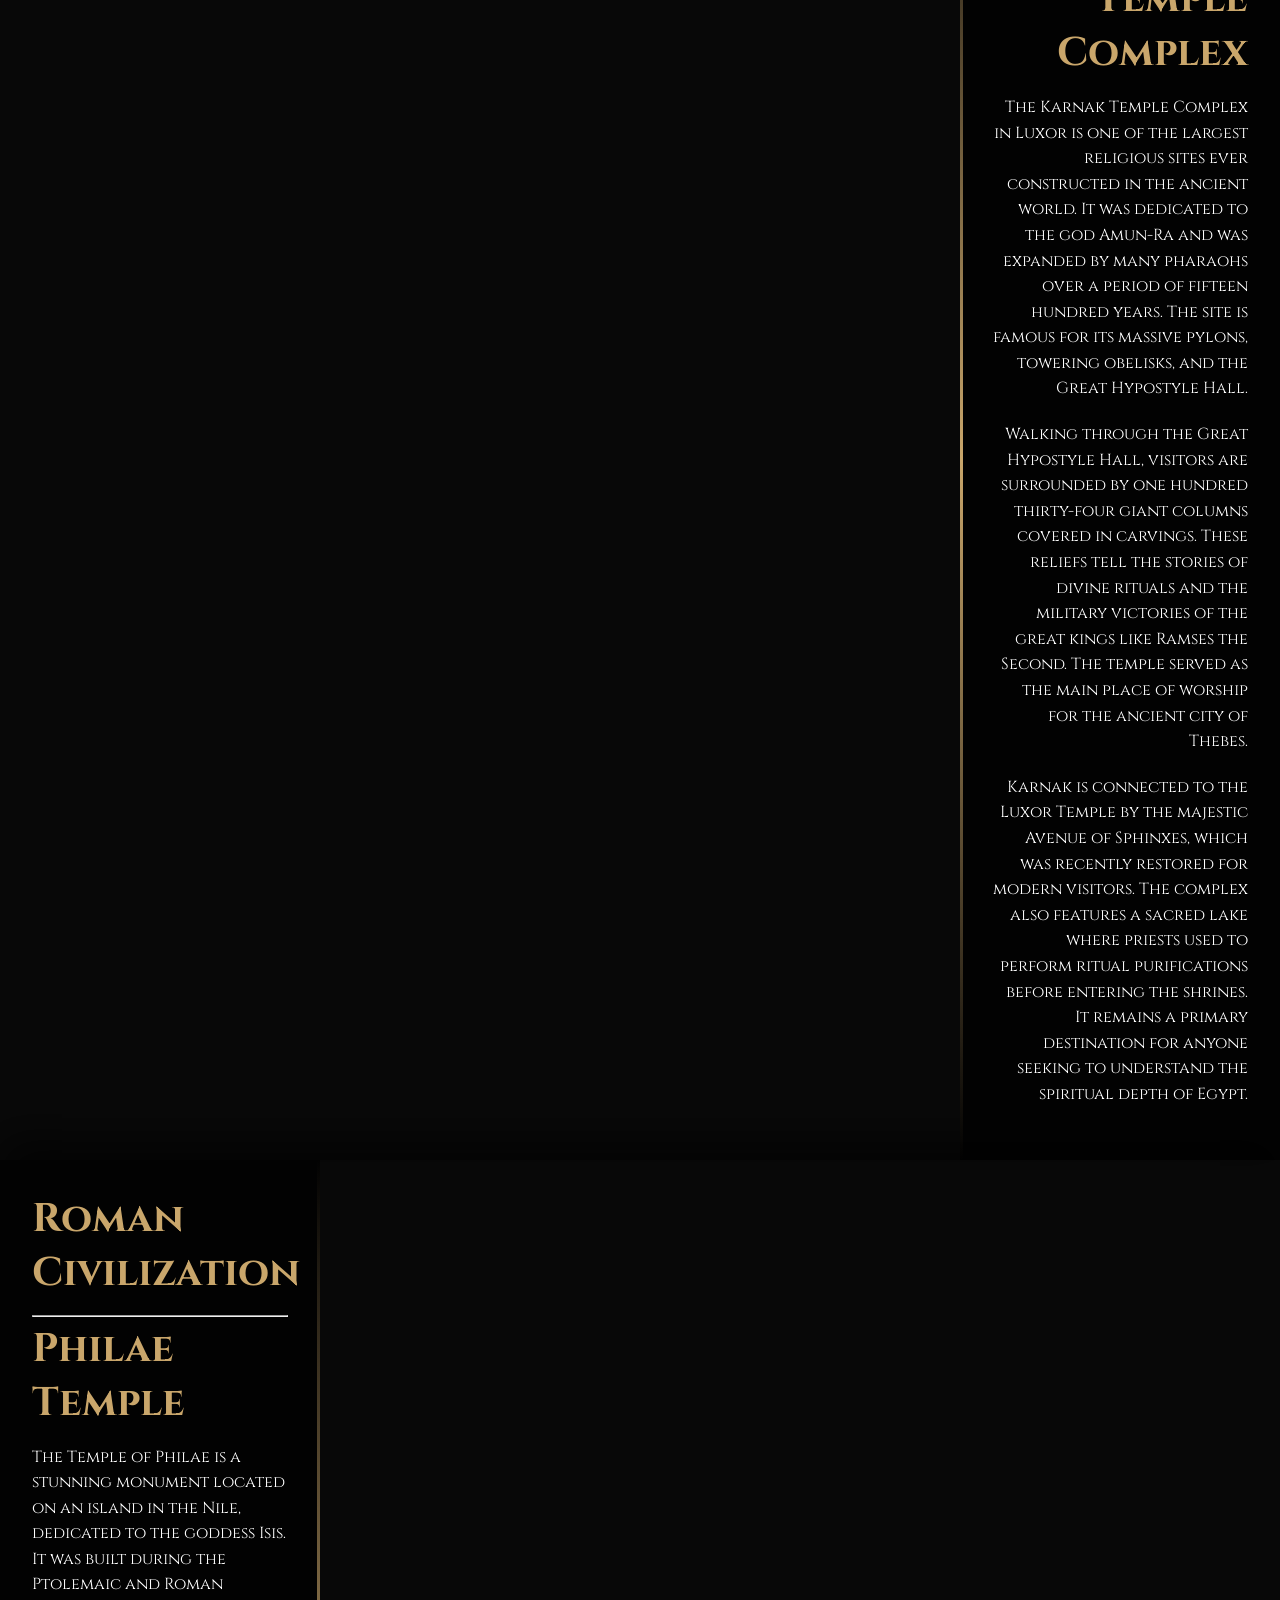
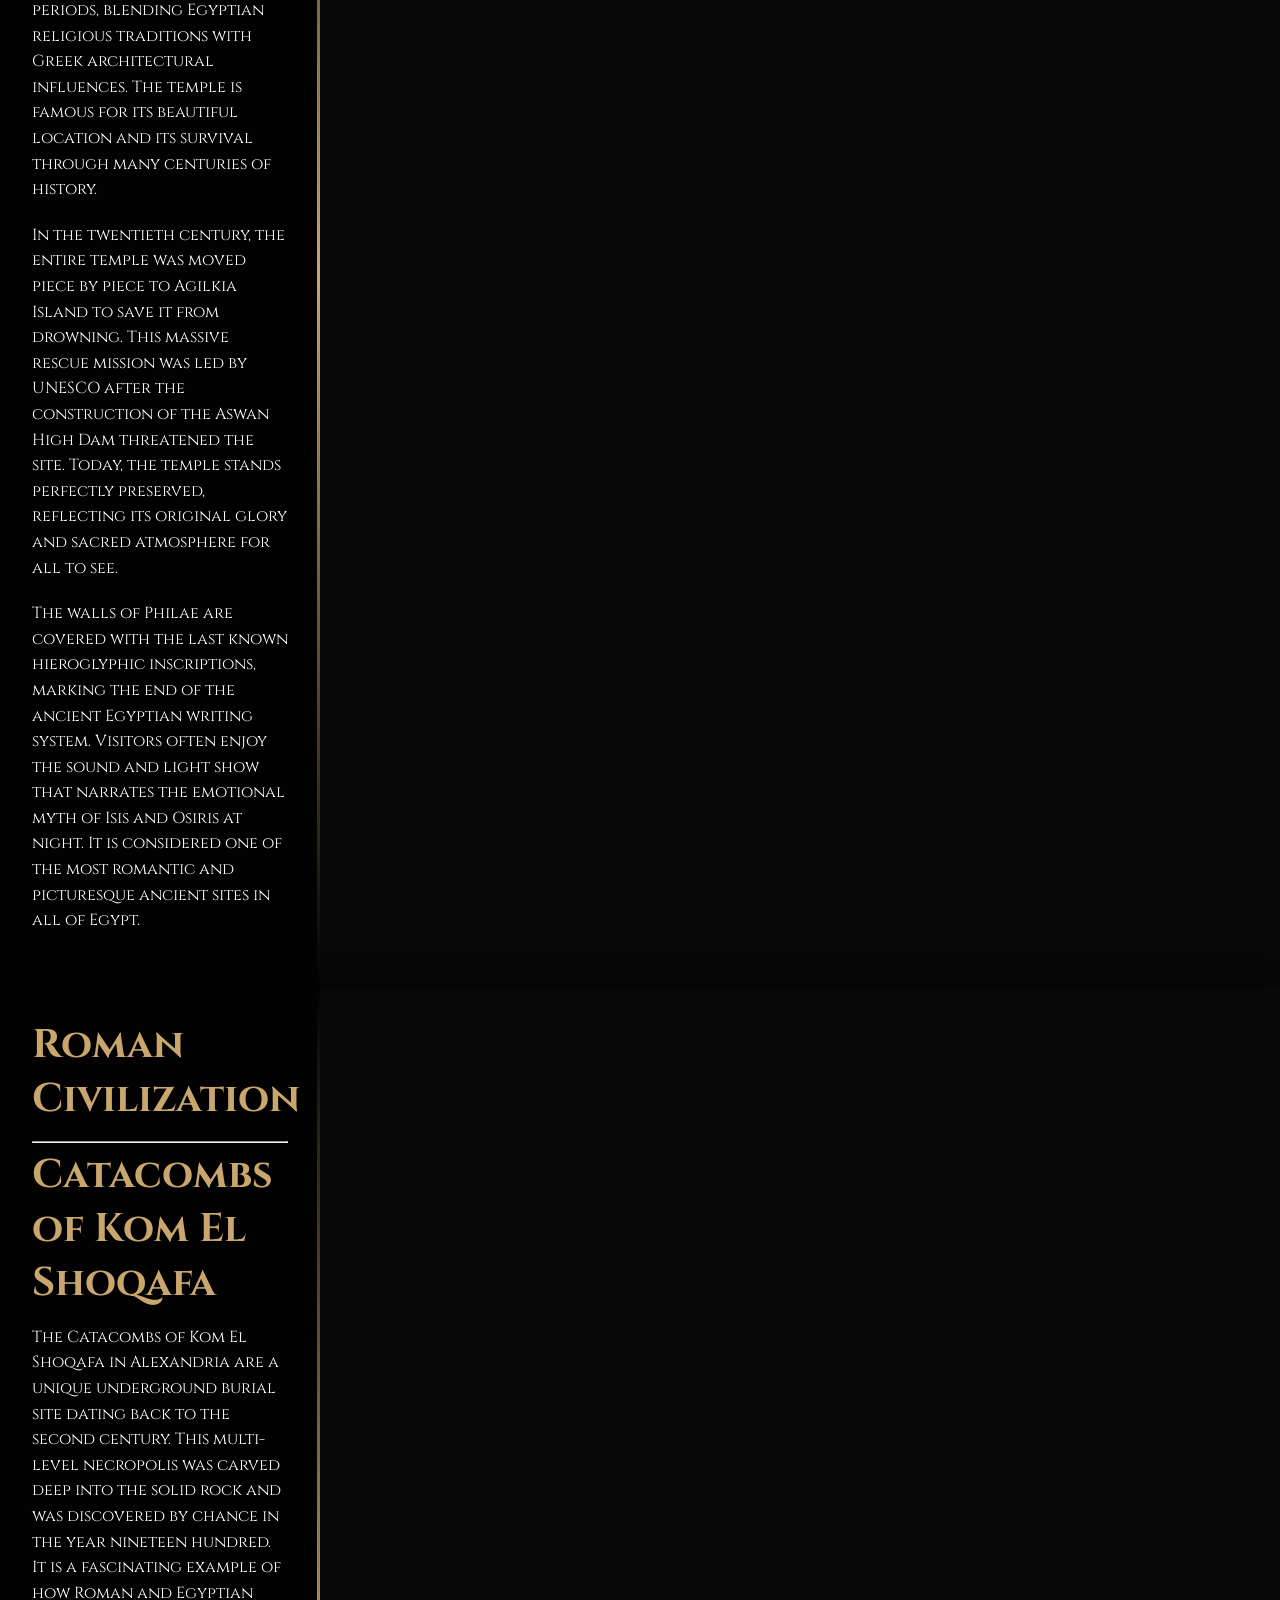
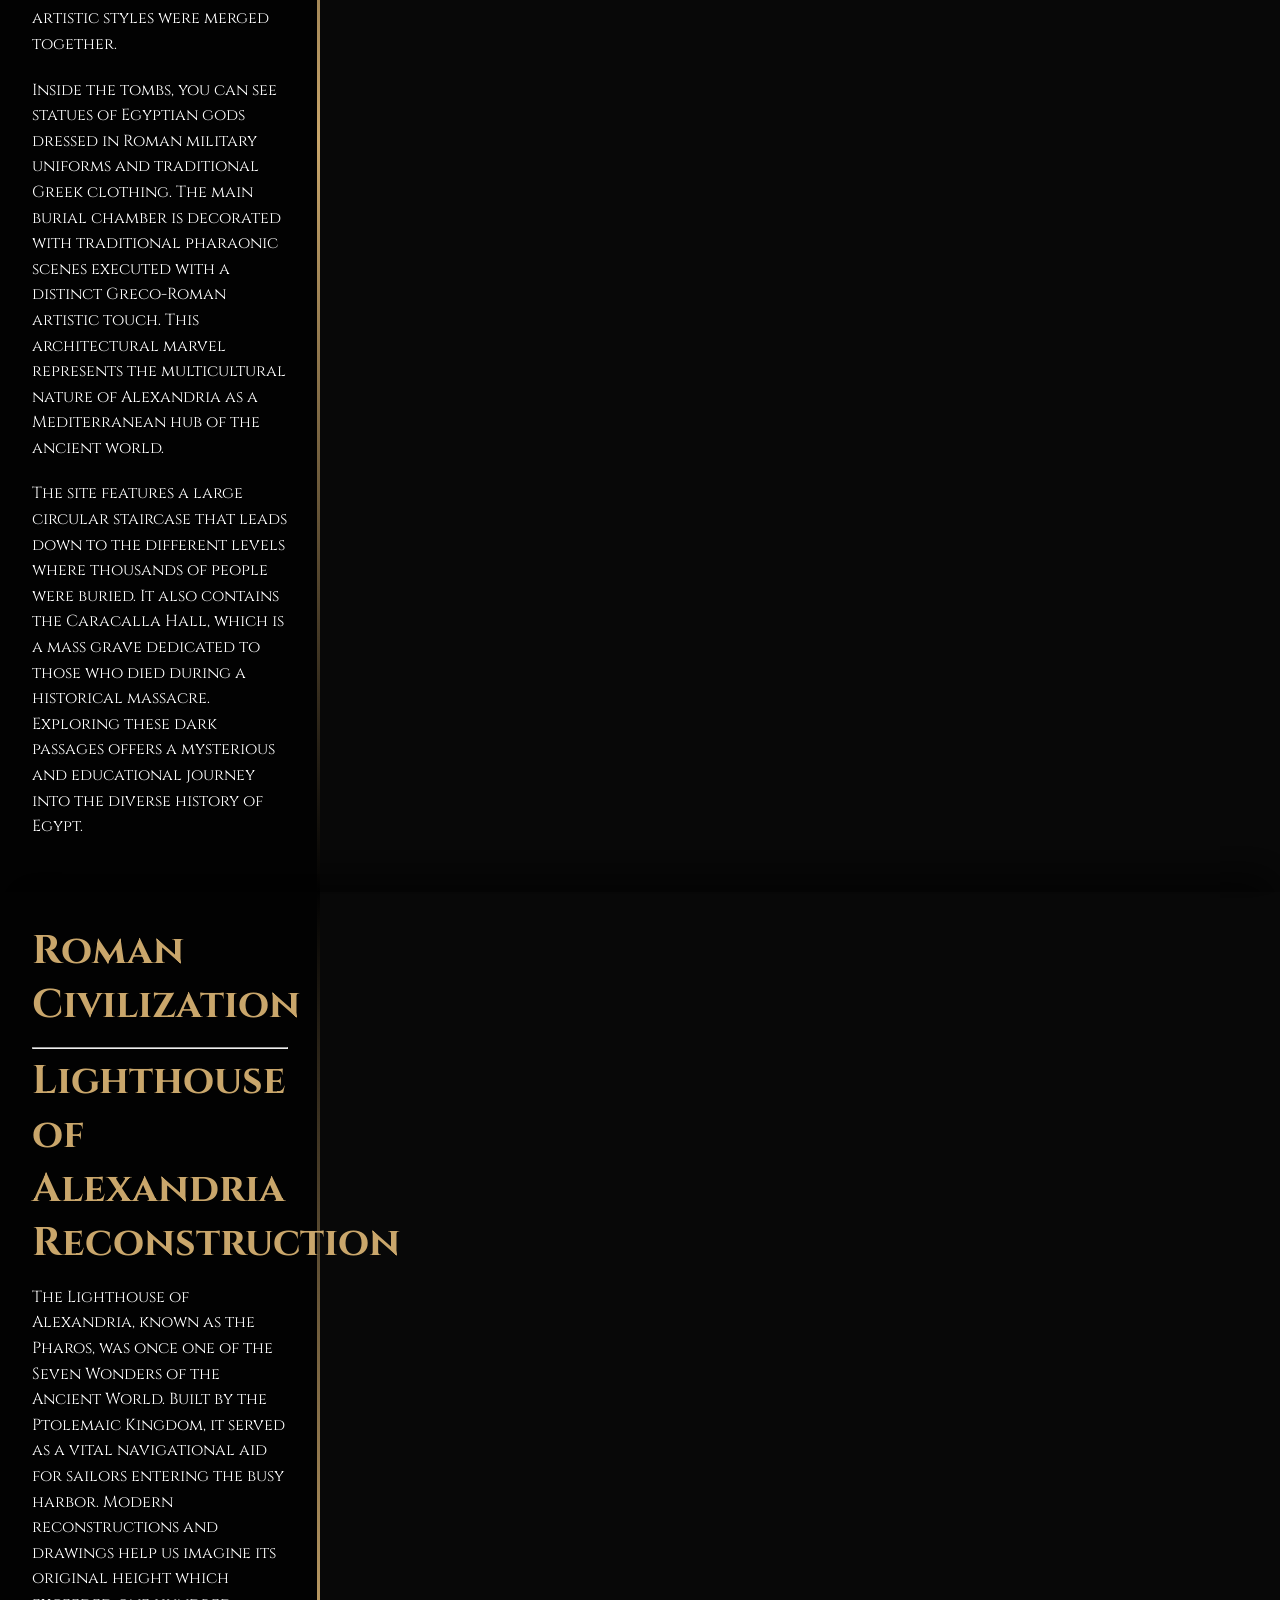
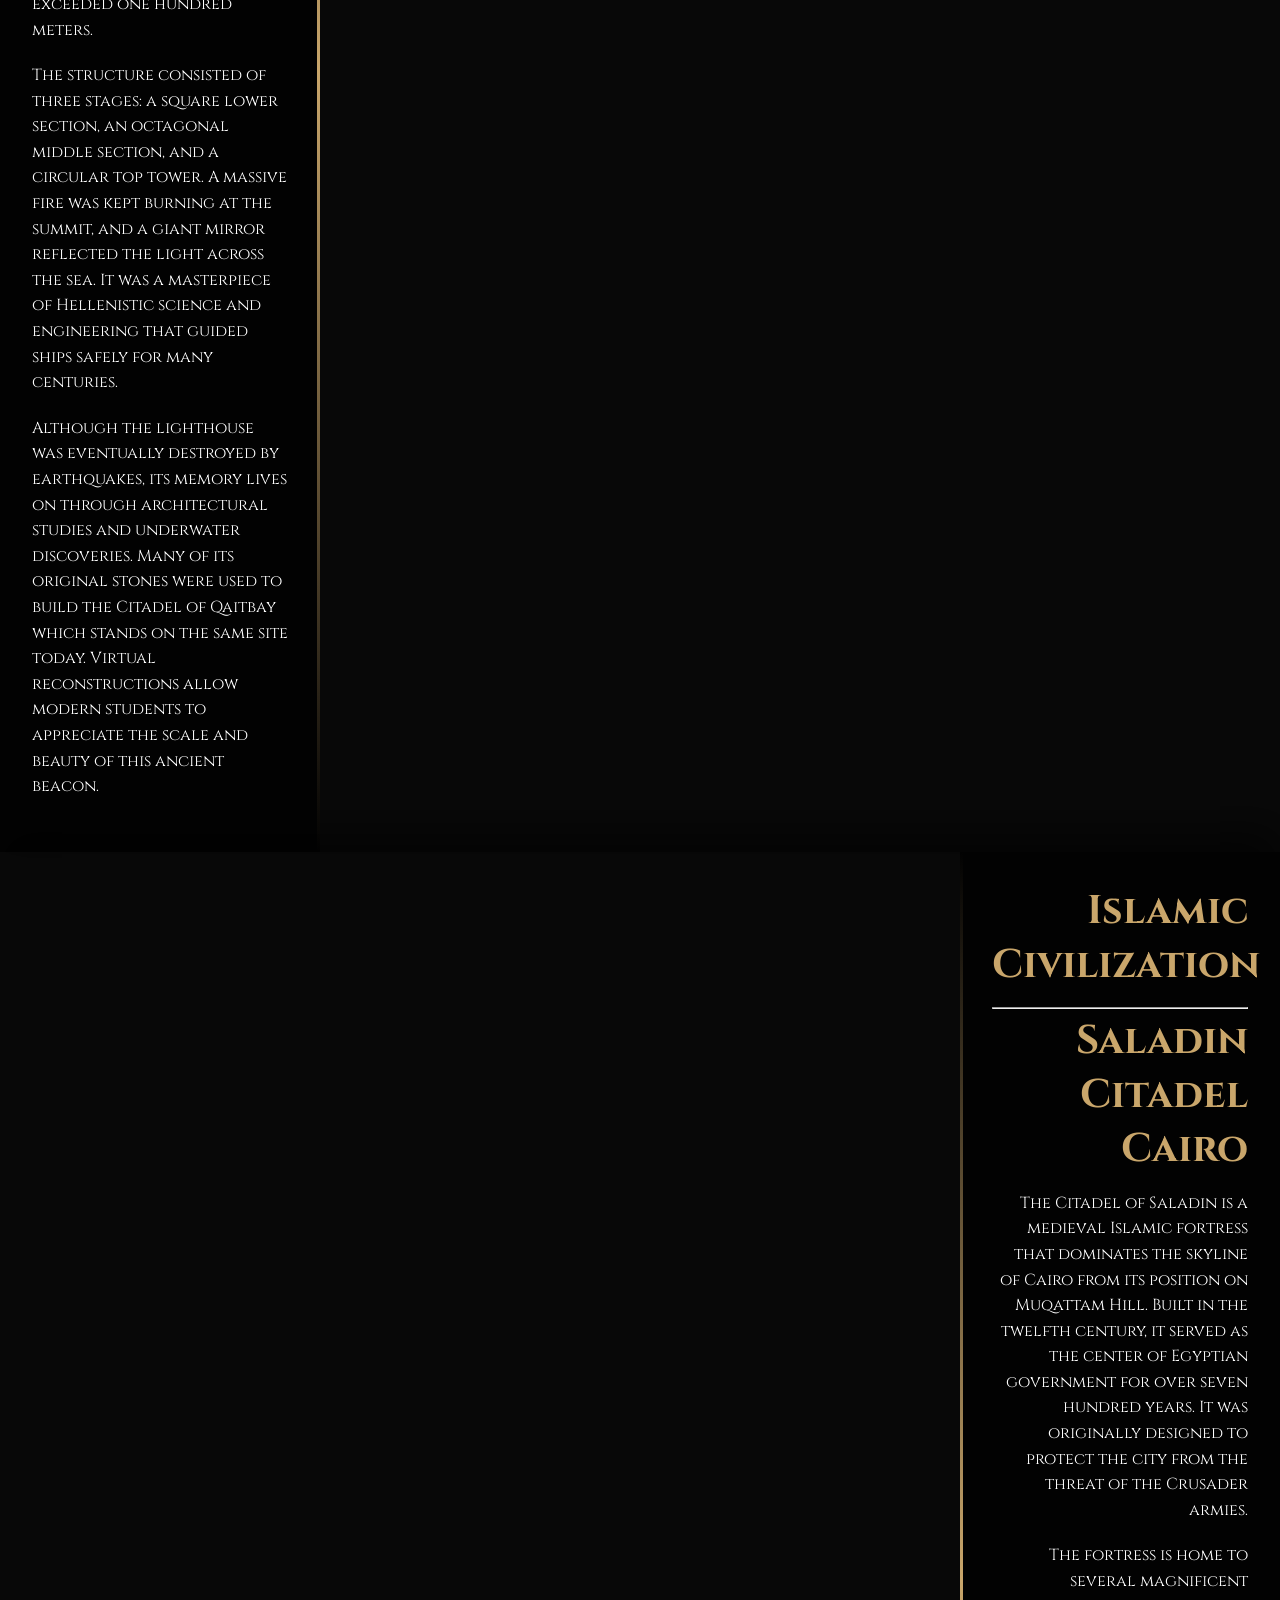
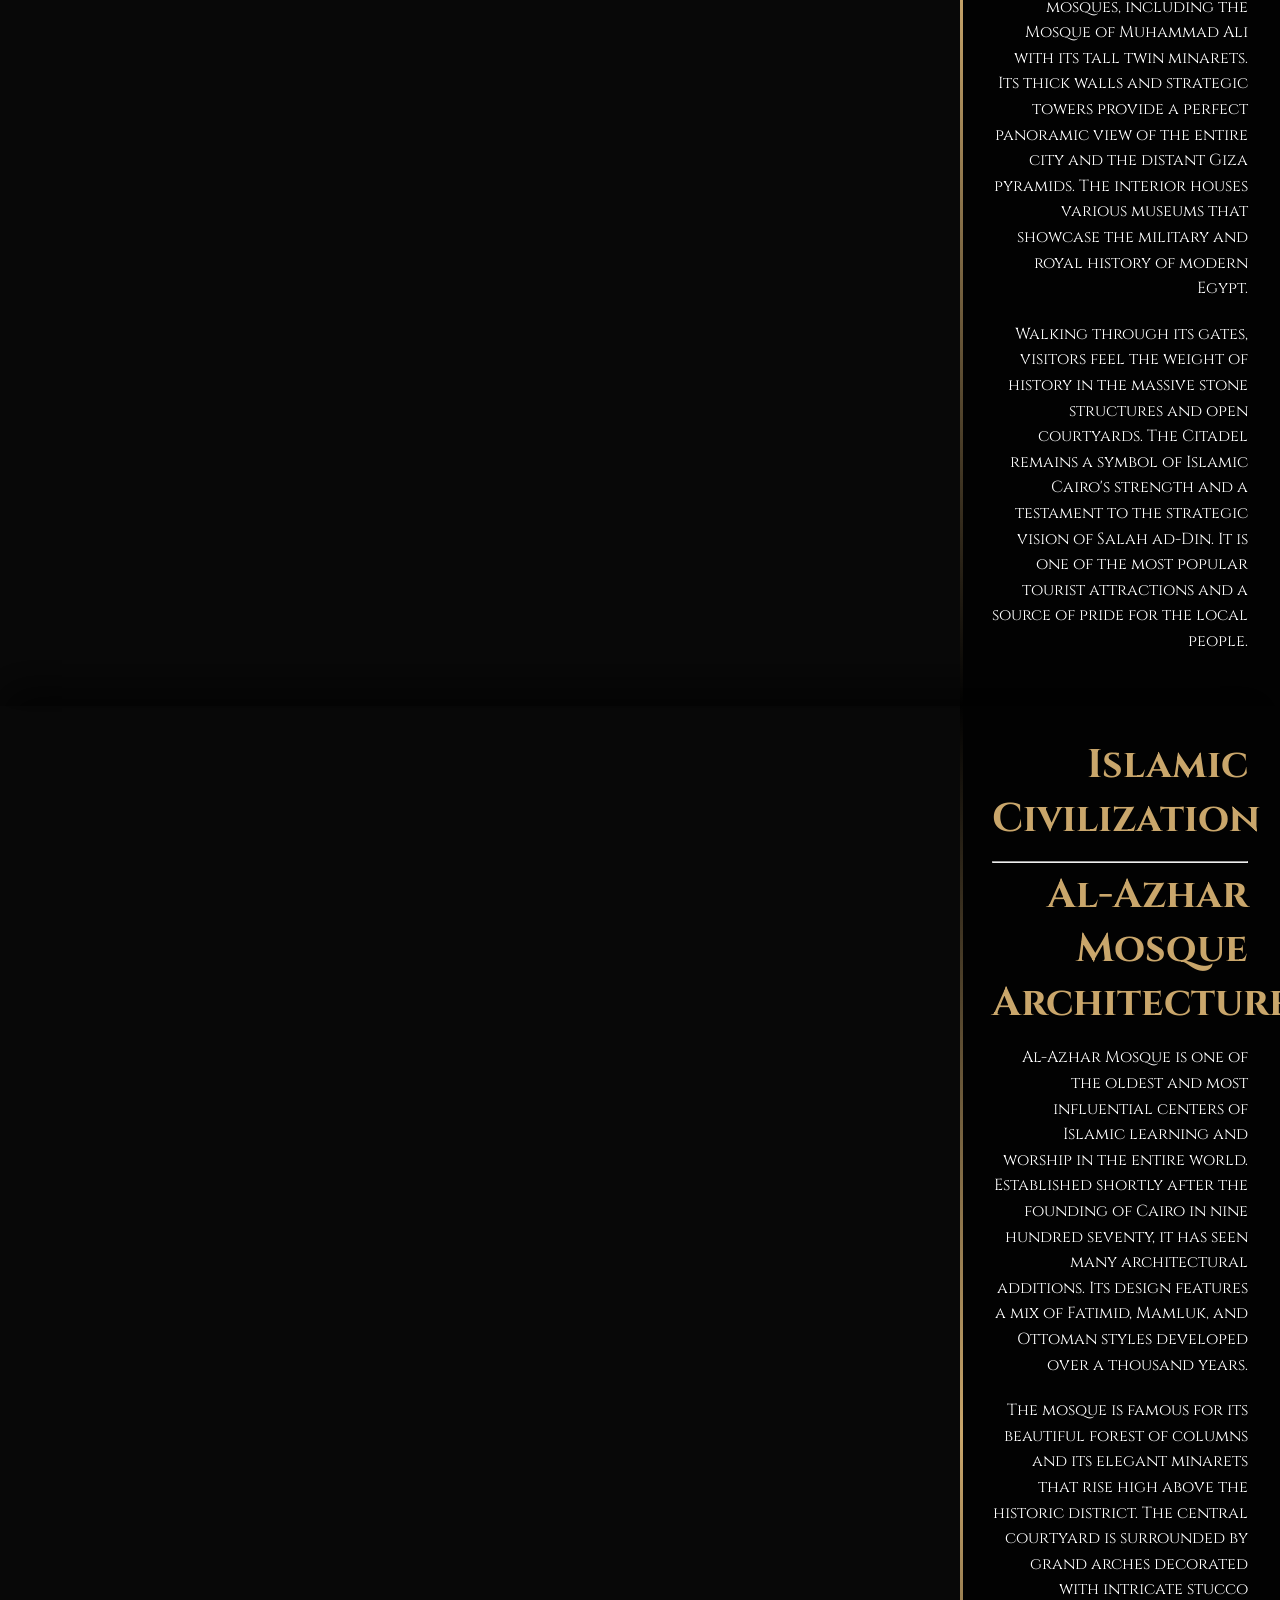
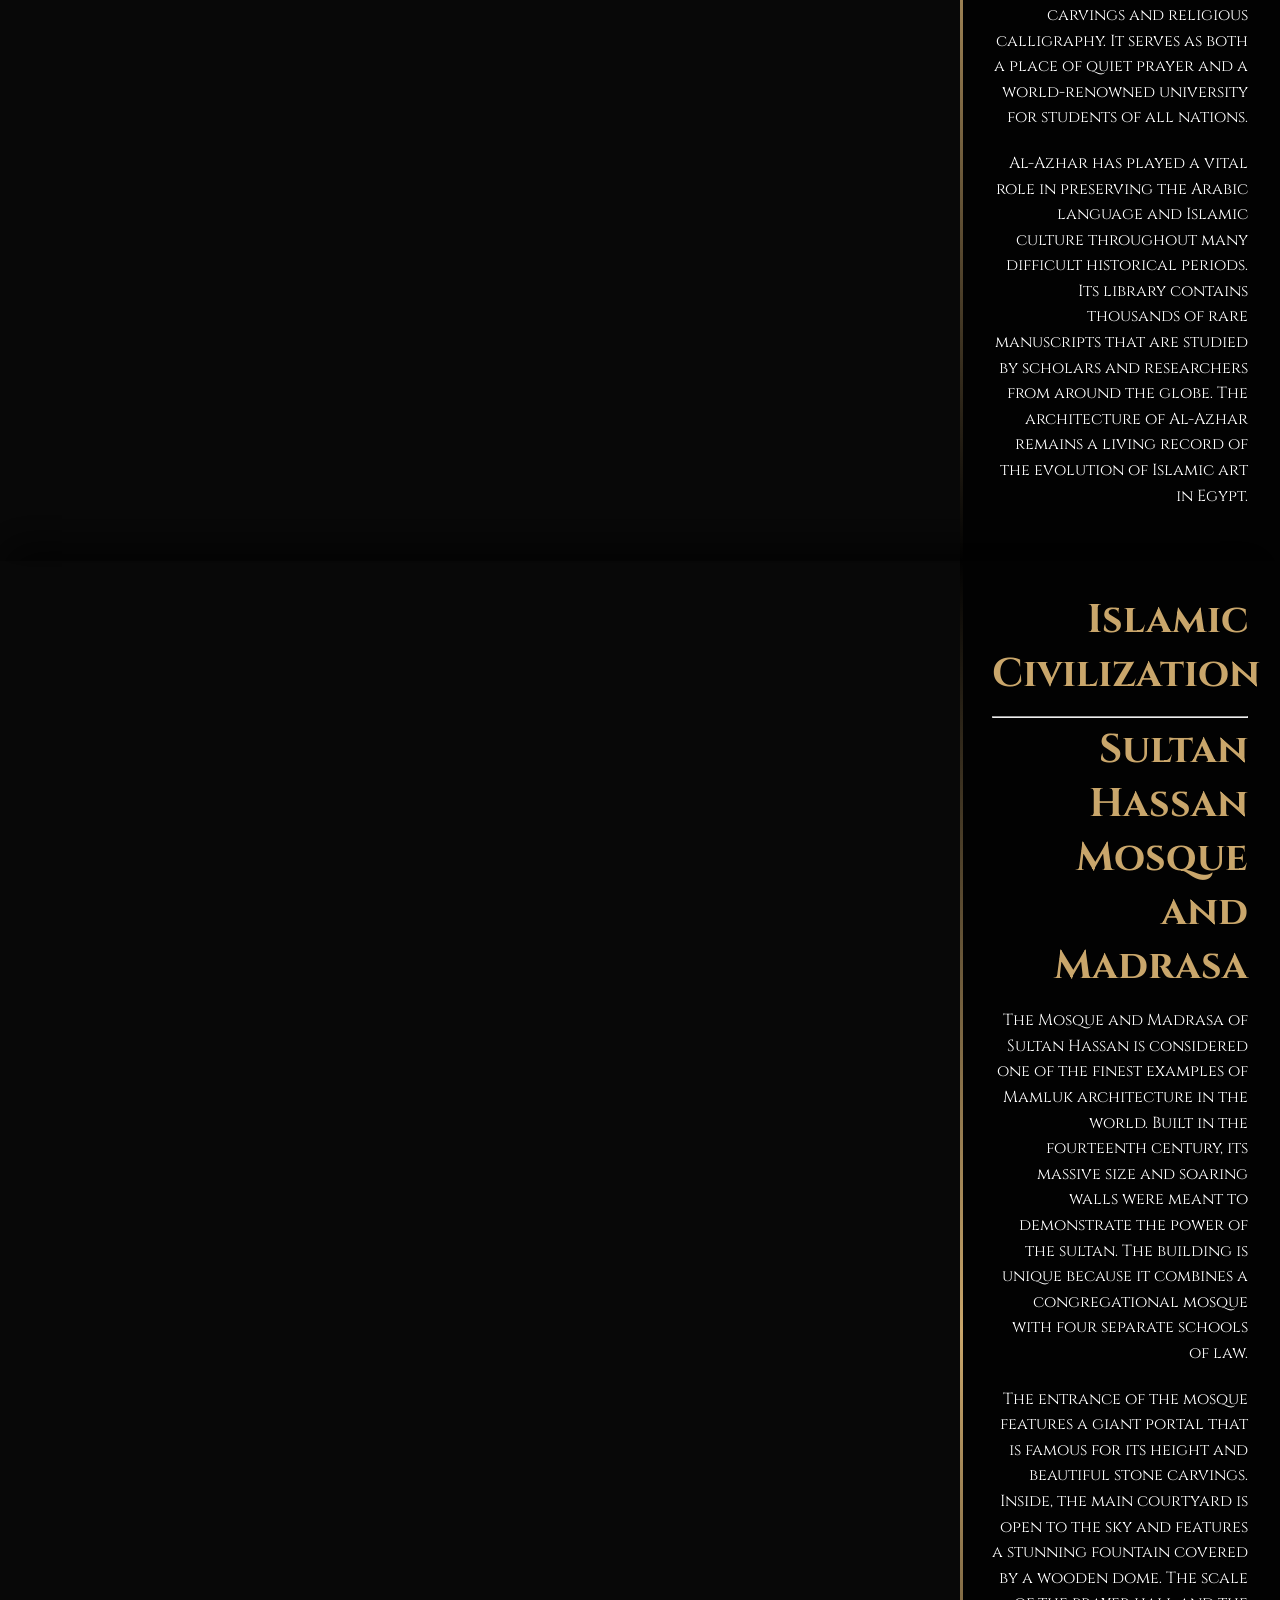
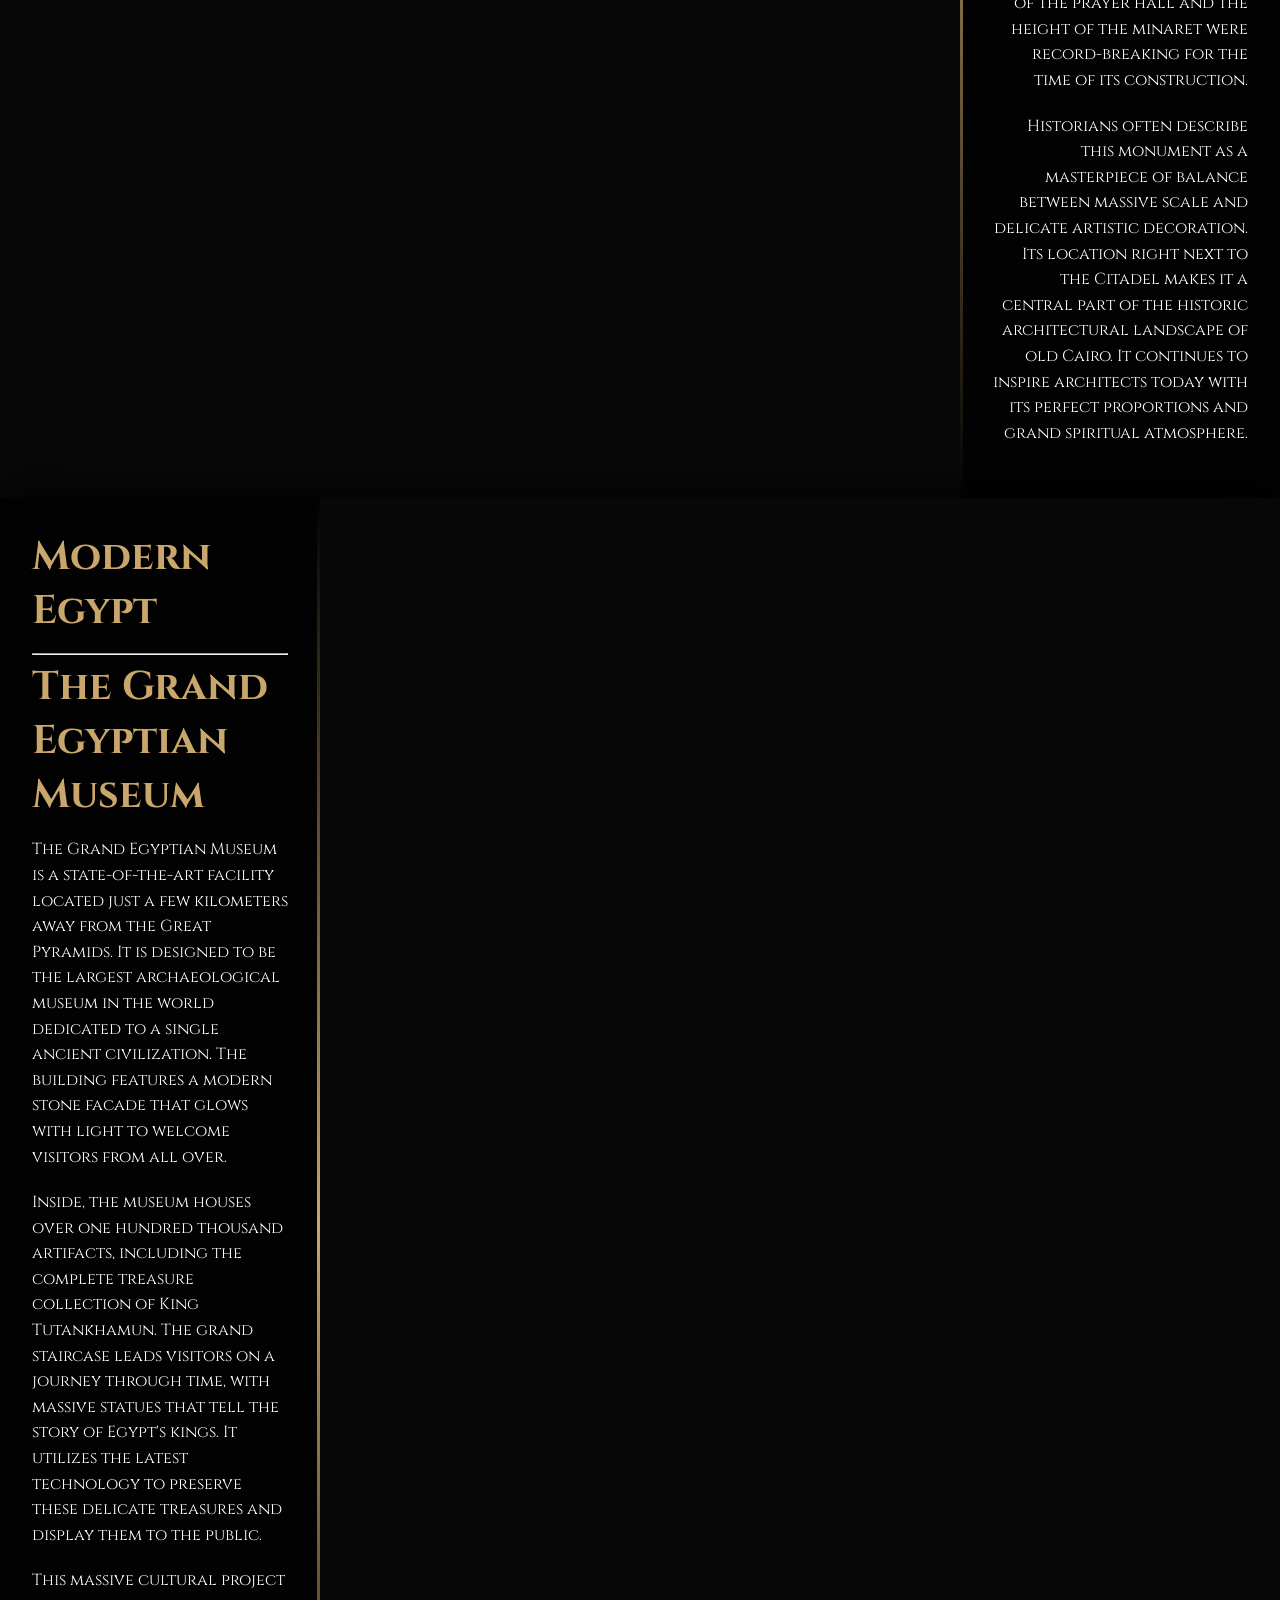
==== commit 76753175: "Update Civilizations.html" ====
--- a/civilizations/Civilizations.html
+++ b/civilizations/Civilizations.html
@@ -2,7 +2,7 @@
 <html lang="en">
 <head>
 <meta charset="UTF-8">
-<link rel="stylesheet" href="css/style.css" id="cssCivilizations">
+<link rel="stylesheet" href="CSS/style.css" id="cssCivilizations">
 
     <link rel="preconnect" href="https://fonts.googleapis.com">
     <link rel="preconnect" href="https://fonts.gstatic.com" crossorigin>
@@ -221,4 +221,4 @@
 </section>
 
 </body>
-</html>+</html>
--- a/civilizations/CSS/style.css
+++ b/civilizations/CSS/style.css
@@ -0,0 +1,426 @@
+:root {
+    --overlay: rgba(0,0,0,0.6);
+    --text: #fff;
+    --accent: #c9a66b;
+}
+
+
+/* Reset */
+* {
+    margin: 0;
+    padding: 0;
+    box-sizing: border-box;
+}
+
+
+/* INTRO */
+.intro {
+    min-height: 100vh;
+    background: url("../imgs/Modern_Egypt/ATHAR-Desktop.png") center/cover;
+    background-size: cover;
+    background-position: center;
+    display: flex;
+}
+
+
+/* ===== Gallary ===== */
+.slider {
+    height: 100vh;
+    overflow-x: auto;
+    overflow-y: hidden;
+}
+
+
+.track {
+    display: flex;
+    height: 100%;
+}
+
+.item {
+    min-width: 33.33%;
+    height: 100%;
+    background-size: cover;
+    background-position: center;
+}
+
+.slider {
+    scroll-snap-type: x mandatory;
+}
+
+.item {
+    scroll-snap-align: start;
+}
+
+
+/* ===== SECTION ===== */
+.section {
+    min-height: 100vh;
+    position: relative;
+    display: flex;
+    flex-direction: row;
+    align-items: stretch;
+    background-size: cover;
+    background-position: center;
+    background-attachment: fixed;
+    box-shadow: 0 -20px 40px rgba(0,0,0,0.6);
+}
+
+/* Overlay */
+.section::before {
+    content: "";
+    position: absolute;
+    inset: 0;
+    background: rgba(0,0,0,0.5);
+    z-index: 1;
+}
+
+/* ===== SIDEBAR ===== */
+.sidebar {
+    width: clamp(300px, 25vw, 500px);
+    min-height: 100%;
+    height: auto;
+    padding: 2rem;
+    background: rgba(0, 0, 0, 0.75);
+    color: white;
+    z-index: 2;
+    display: flex;
+    flex-direction: column;
+    justify-content: center;
+    position: relative;
+}
+
+
+.right {
+    margin-left: auto;
+    text-align: right;
+}
+
+
+.left {
+    margin-right: auto;
+    text-align: left;
+}
+
+.right::before {
+    content: "";
+    position: absolute;
+    top: 0;
+    left: 0;
+    width: 3px;
+    height: 100%;
+    background: linear-gradient(to bottom,transparent,var(--accent),transparent);
+}
+
+.left::before {
+    content: "";
+    position: absolute;
+    top: 0;
+    right: 0;
+    width: 3px;
+    height: 100%;
+    background: linear-gradient(to bottom,transparent,var(--accent),transparent);
+}
+
+
+/* ==== Mobile Vision ===== */
+/* @media (max-width: 768px) {
+
+.section {
+        flex-direction: column;
+        height: auto;
+        min-height: 100vh;
+    }
+
+    .sidebar {
+        width: 100%;
+        min-height: auto;
+        padding: 1.5rem;
+        position: relative;
+    }
+
+    .intro {
+        font-size: 1.8rem;
+        background: url(../imgs/ATHAR-Mobile.png) center/cover no-repeat;
+    }
+
+        .item {
+        min-width: 100%;
+    }
+
+    img {
+        max-width: 100%;
+        height: auto;
+    }
+} */
+
+
+/* text styling */
+.sidebar h1 {
+    font-size: clamp(1.5rem, 4vw, 2.5rem);
+    color: var(--accent);
+    margin-bottom: 15px;
+
+}
+.sidebar h2 {
+    font-size: clamp(1.5rem, 4vw, 2.5rem);
+    color: var(--accent);
+    margin-top: 5px;
+    margin-bottom: 15px;
+
+}
+
+.sidebar p {
+    font-size: clamp(1rem, 1.2vw, 1.2rem);
+    max-width: 100%;
+    line-height: 1.6;
+    margin-bottom: 20px;
+}
+
+
+
+
+/* Backgrounds */
+.pharaoh1 { background-image: url("../imgs/Ancient_Egyptian_Civilization/pyramids.jpg"); }
+.pharaoh2 { background-image: url("../imgs/Ancient_Egyptian_Civilization/pahro2.jpg"); }
+.pharaoh3 { background-image: url("../imgs/Ancient_Egyptian_Civilization/karnak-temple.jpg"); }
+
+.roman1 { background-image: url("../imgs/Greco_Roman/dmitrii-zhodzishskii-4rXHE9XeW_A-unsplash.jpg"); }
+.roman2 { background-image: url("../imgs/Greco_Roman/gettyimages-1836054422-612x612.jpg"); }
+.roman3 { background-image: url("../imgs/Greco_Roman/1b230856-b910-47db-b7ed-5c39e895e8b5\ \(1\).jpg"); }
+
+.islamic1 { background-image: url("../imgs/Islamic_Civilization/pexels-ozgomz-1755383.jpg"); }
+.islamic2 { background-image: url("../imgs/Islamic_Civilization/yousef-salhamoud-1INRvy-Qg5s-unsplash.jpg"); }
+.islamic3 { background-image: url("../imgs/Islamic_Civilization/suzi-kim-_t4-A4WMVnE-unsplash.jpg"); }
+
+.modern1 { background-image: url("../imgs/Modern_Egypt/20221104-dsc_4371-hdr-edit.jpeg"); }
+.modern2 { background-image: url("../imgs/Modern_Egypt/gettyimages-558030205-612x612\ \(1\).jpg"); }
+.modern3{ background-image: url("../imgs/Modern_Egypt//gettyimages-2221864004-612x612\ \(1\).jpg"); }
+
+
+
+
+
+
+
+
+
+
+
+
+
+
+
+
+
+
+
+
+
+
+
+
+
+:root {
+    /*! nav */
+    --navBackgroundColor: rgba(211, 211, 211, 0.32);
+    --navBorderColor: rgba(255, 255, 255, 0.153);
+    --navTextColor: black;
+    --navShadowColor: rgba(0, 0, 0, 0.3);
+    --buttonColor: white;
+}
+/* !nav */
+body {
+    margin: 0;
+    padding: 0;
+    font-family: "Cinzel", serif !important;
+    background-color: #111111;
+}
+
+/*! navbar */
+
+.img-home, nav ul, .single, .mid-menu, .menu {
+    background-color: var(--navBackgroundColor);
+    border: 1px solid var(--navBorderColor);
+
+    border-radius: 15px;
+    color: var(--navTextColor);
+    font-size: clamp(12px, 2.5vw, 1.4rem) !important;
+    font-weight: 300 !important;
+    font-size: 1.5em !important;
+    line-height: 1.6 !important;
+    text-transform: capitalize !important;
+    padding: 0 0.5vw;
+
+    box-shadow: inset 0 0 15px var(--navShadowColor), 0 0 18px 3px var(--navShadowColor);
+}
+nav{
+    color: var(--navTextColor);
+    width: 100%;
+    display: flex;
+    flex-wrap: wrap;
+    justify-content: space-evenly;
+    align-content: center;
+    z-index: 9999;
+    margin-top: 10px;
+}
+nav ul::after,
+.menu::after {
+    background-color: rgba(255, 255, 255, 0.804);
+    padding: 2px;
+    bottom: 49.65%;
+    content: '';
+    filter: blur(8px);
+    left: .865%;
+    position: absolute;
+    right: .865%;
+    top: 49.65%;
+    z-index: 1;
+}
+nav ul {
+    box-sizing: content-box;
+    padding: 10px 2vw;
+    margin: 0;
+    display: flex;
+    flex-wrap: wrap;
+    justify-content: space-between;
+    align-items: center;
+    width: 60%;
+    position: relative;
+    overflow: hidden;
+    gap: 15px;
+}
+.nav-item {
+    list-style: none;
+    scale: 1 1;
+    transition: .5s;
+    position: relative;
+}
+.nav-item a {
+    text-decoration: none;
+    color: var(--navTextColor);
+}
+.img-30 {
+    width: 30px;
+    height: 30px;
+}
+.mid-button {
+    align-self: start;
+}
+.nav-item:hover {
+    scale: 1.2 1.2;
+}
+@media (max-width:999px) {
+    .pc {
+        display: none !important;
+    }
+    nav {
+        scale: 1.5 1.4;
+        position: fixed;
+        bottom: 0;
+        left: 0;
+    }
+    nav ul {
+        overflow: visible;
+        padding: 5px;
+    }
+    .mid-menu {
+        display: inline-flex;
+        justify-content: center;
+        align-content: center;
+        flex-wrap: wrap;
+        height: 50px;
+        width: 50px;
+        padding: 5px;
+        margin-top: -5px;
+        border-radius: 50%;
+        border: 2vw solid var(--buttonColor);
+    }
+    .menu {
+        position: fixed;
+        top: -310%;
+        left: 50%;
+        transform: translate(-50%, 0);
+        margin: 0;
+        width: clamp(100px, 80vw,200px);
+        height: 150px;
+        max-height: fit-content;
+        min-height: 100px;
+        display: flex;
+        flex-wrap: wrap;
+        justify-content: space-around;
+        align-content: space-around;
+        overflow: hidden;
+    }
+    .menu::after {
+        transform: rotate(342deg) skewX(20deg);
+    }
+    nav ul::after {
+        transform: rotate(-5deg) skewX(20deg);
+    }
+    .menu a {
+        display: inline-block;
+        font-size: 16px;
+        margin: 0;
+    }
+}
+
+@media (min-width: 1000px) {
+
+    .mobile {display: none;}
+        /* ! glass effect background */
+
+    nav{
+        position: fixed;
+        top: 0;
+        left: 0;
+    }
+    nav ul::after {
+        transform: rotate(-5deg) skewX(20deg);
+    }
+    .nav-item::before {
+        content: "";
+        position: absolute;
+        top: 100%;
+        left: 0;
+        height: 2px;
+        background-color: rgb(220, 187, 0);
+        width: 0;
+        transition: .5s;
+    }
+    .img-70 {
+        width: 70px;
+        height: 70px;
+    }
+    .img-home {
+        display: flex;
+        align-items: center;
+        width: fit-content;
+        padding: 0.8vw;
+        transition: 1s;
+    }
+    .img-logo {
+        display: flex;
+        align-items: center;
+        width: fit-content;
+        padding: 0.8vw;
+        transition: 1s;
+    }
+    .single {
+        display: flex;
+        align-items: center;
+        transition: 1s;
+        text-decoration: none;
+    }
+    .nav-item:hover::before{
+        width: 40%;
+    }
+    .single:hover,
+    .img-home:hover {
+        scale: 1.2 1.2;
+
+    }
+
+    /*! footer */
+
+
+}
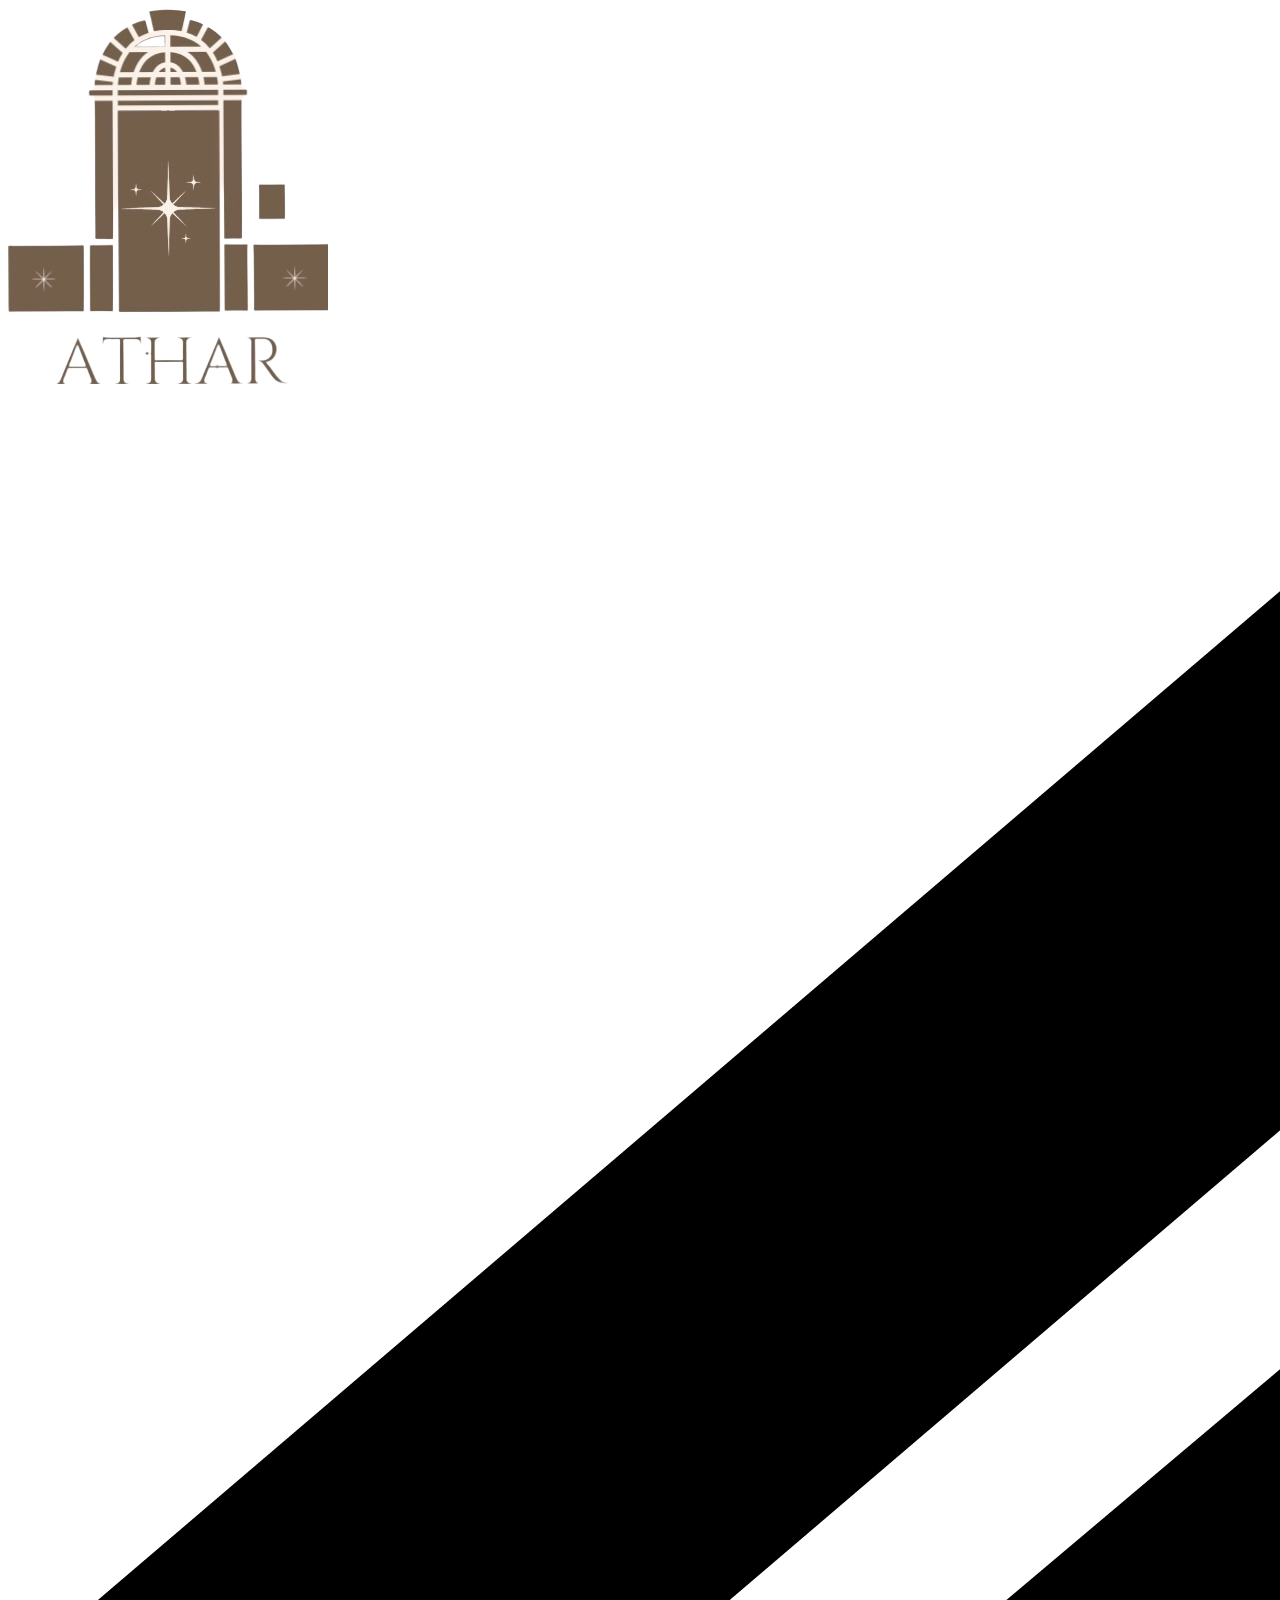
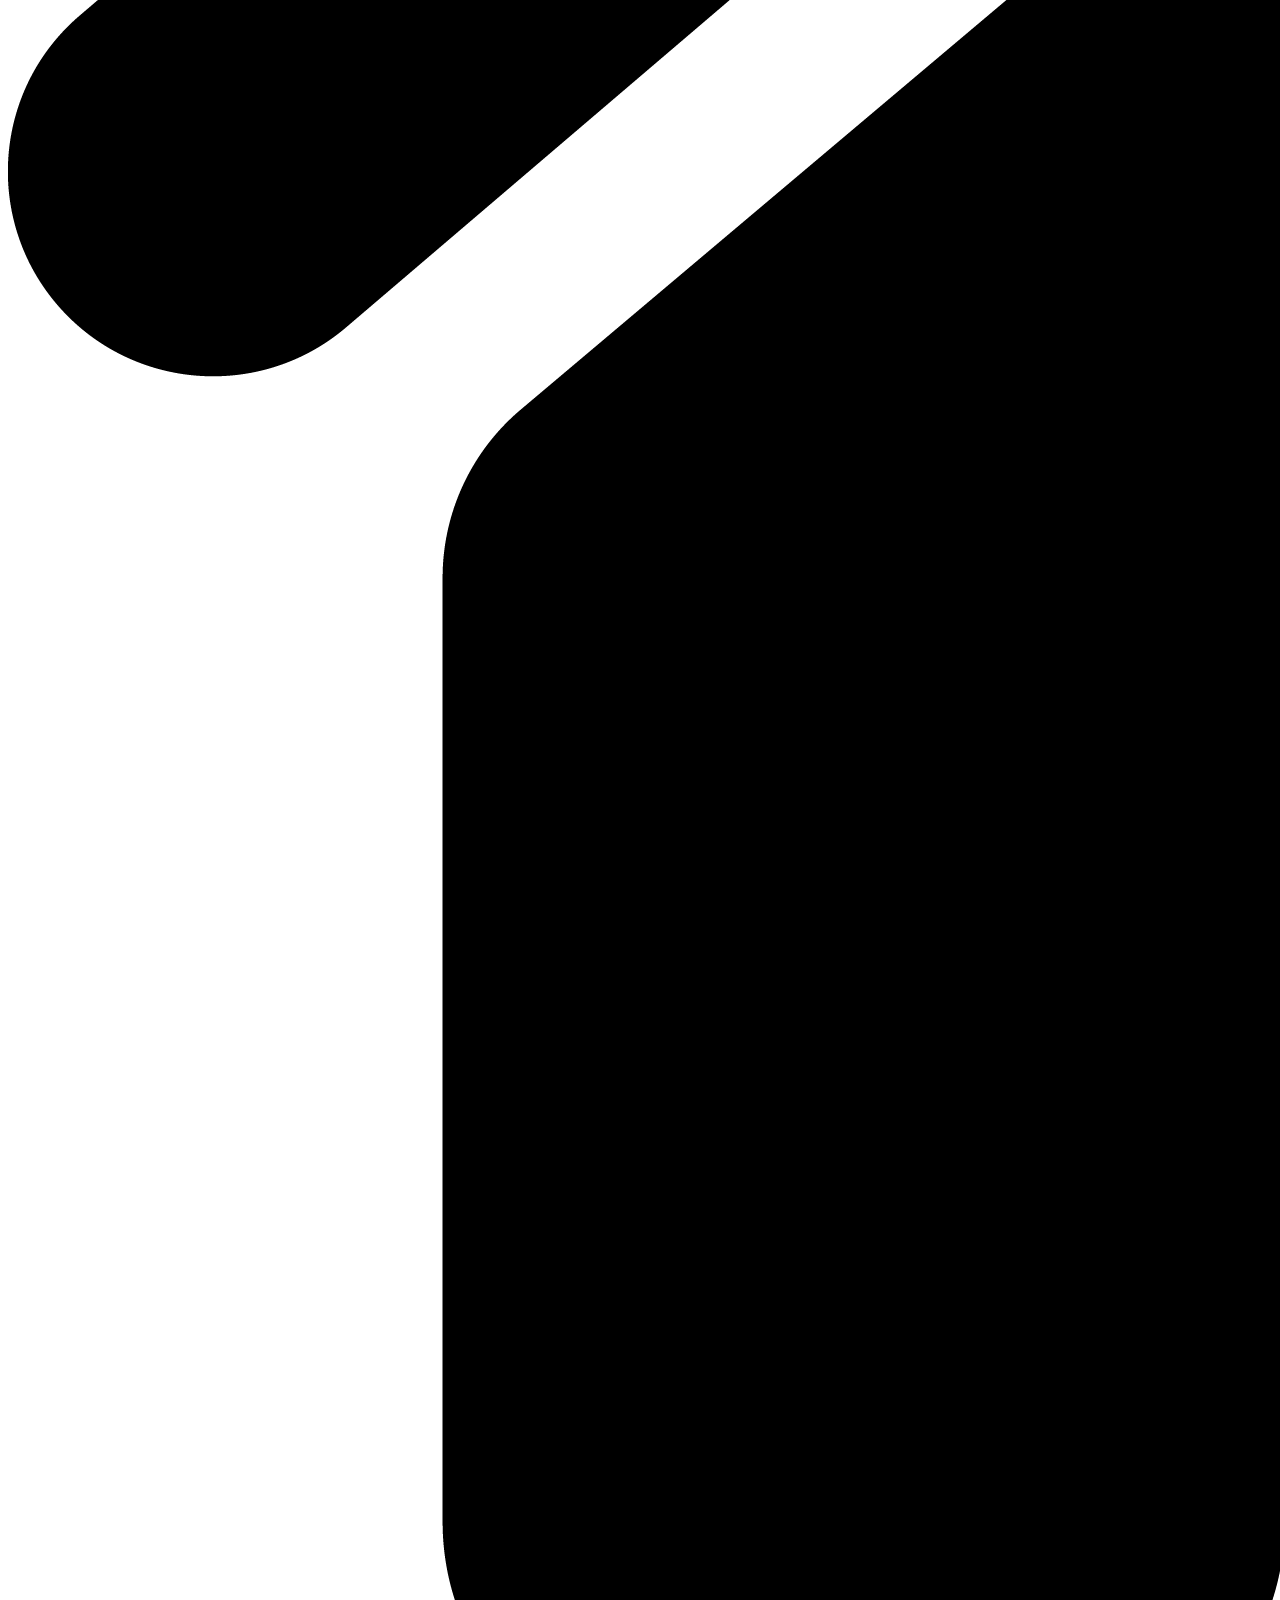
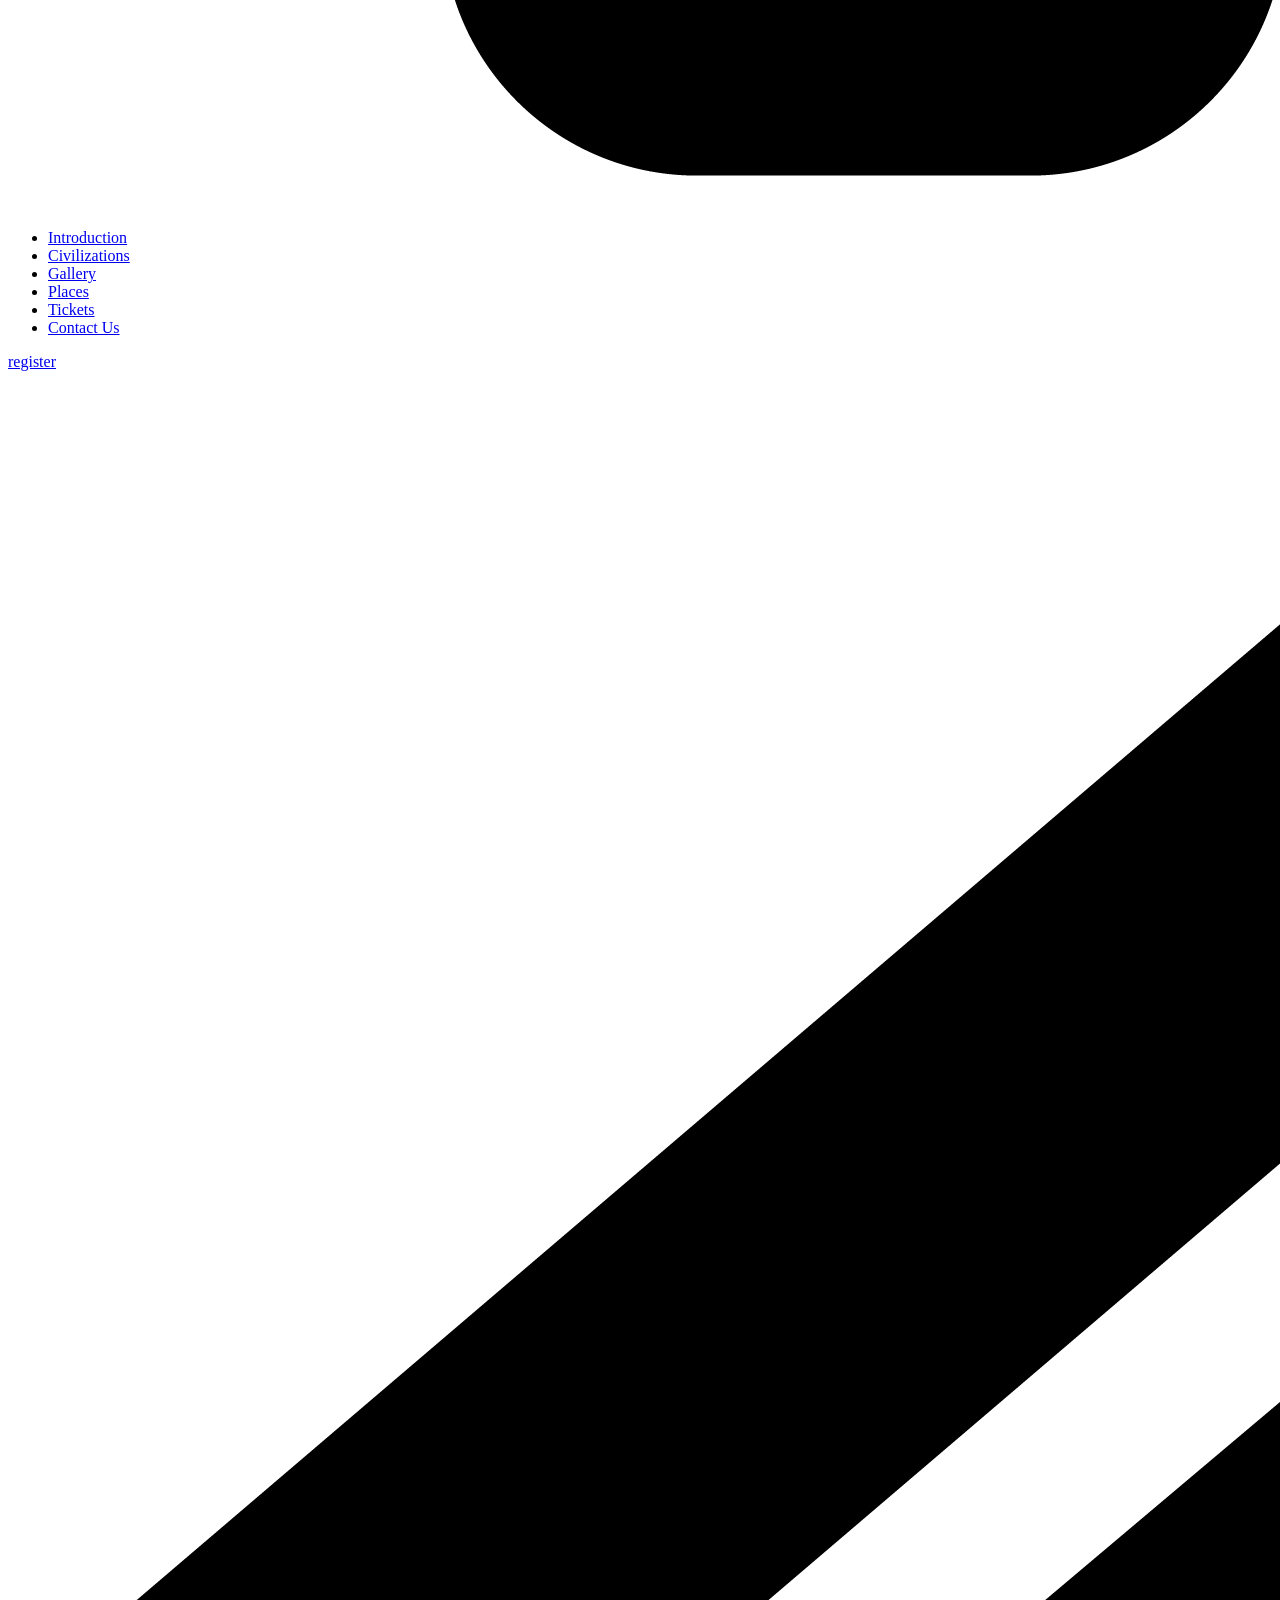
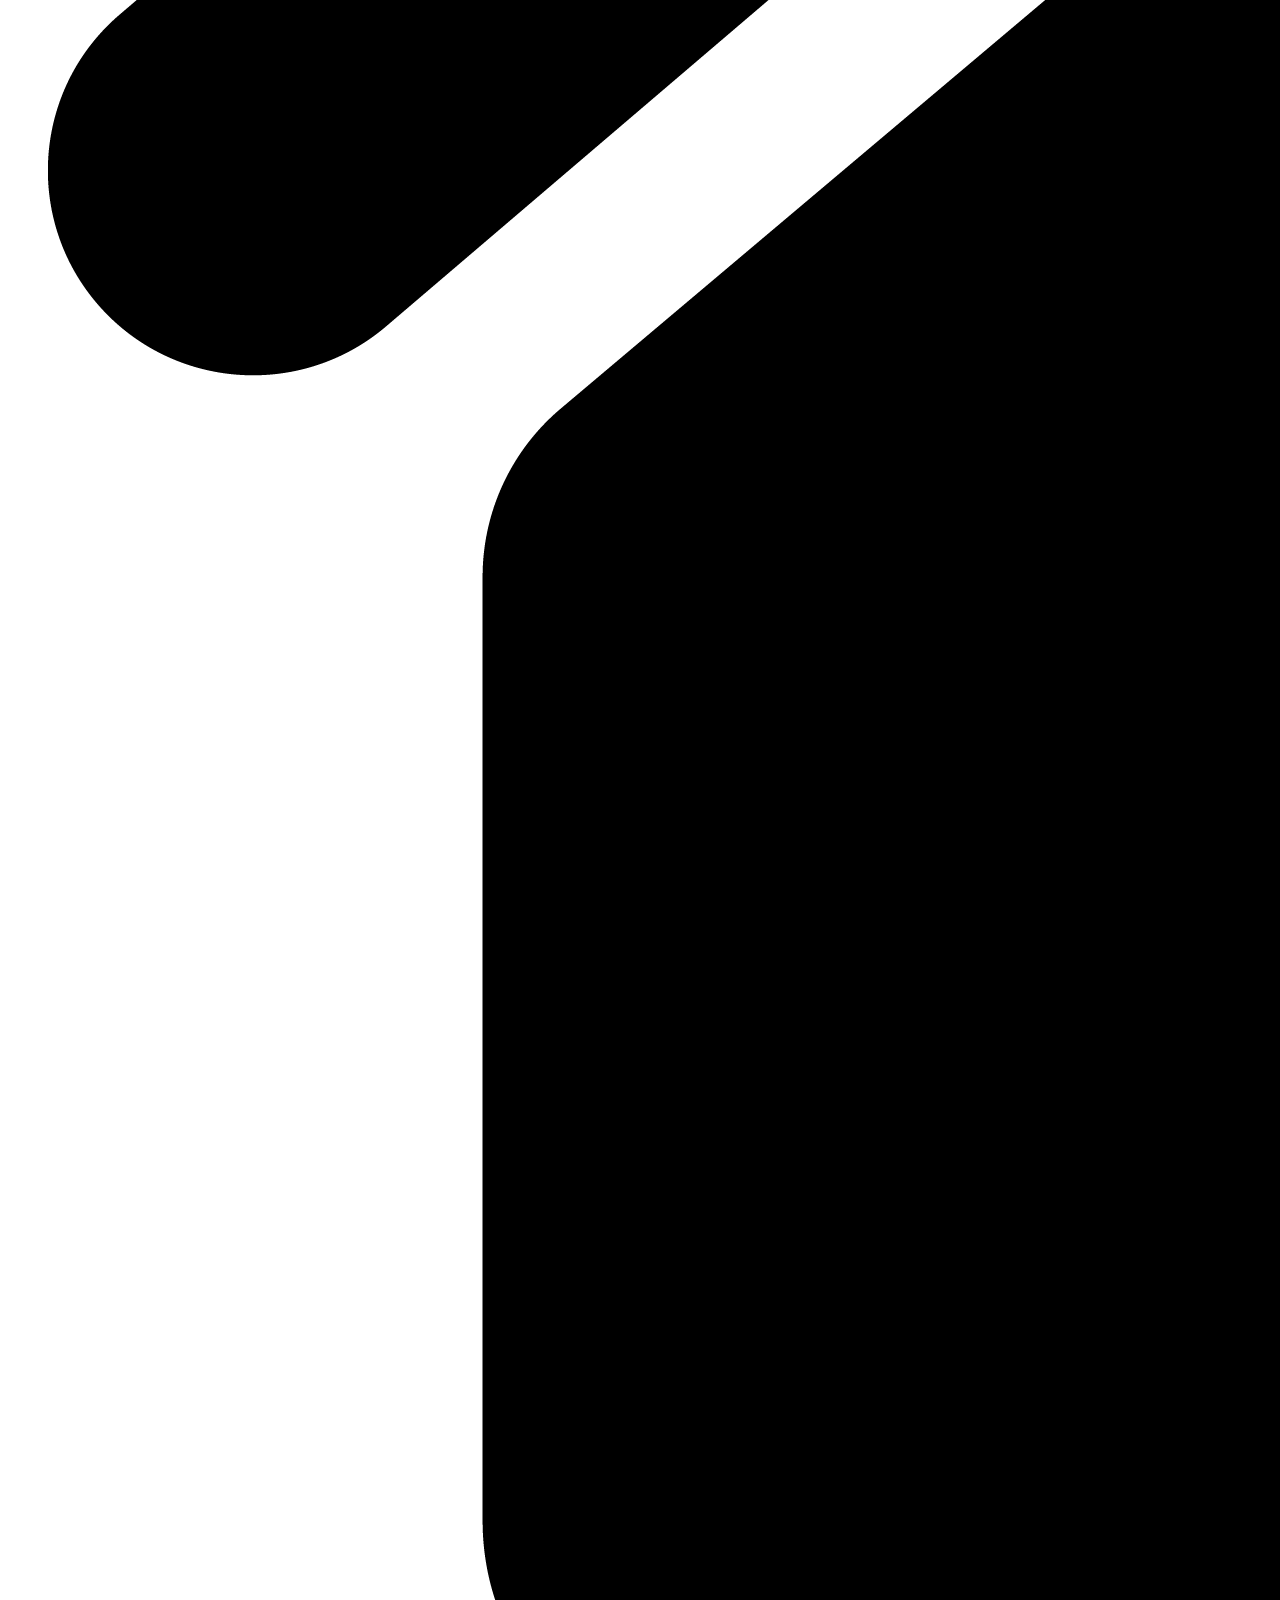
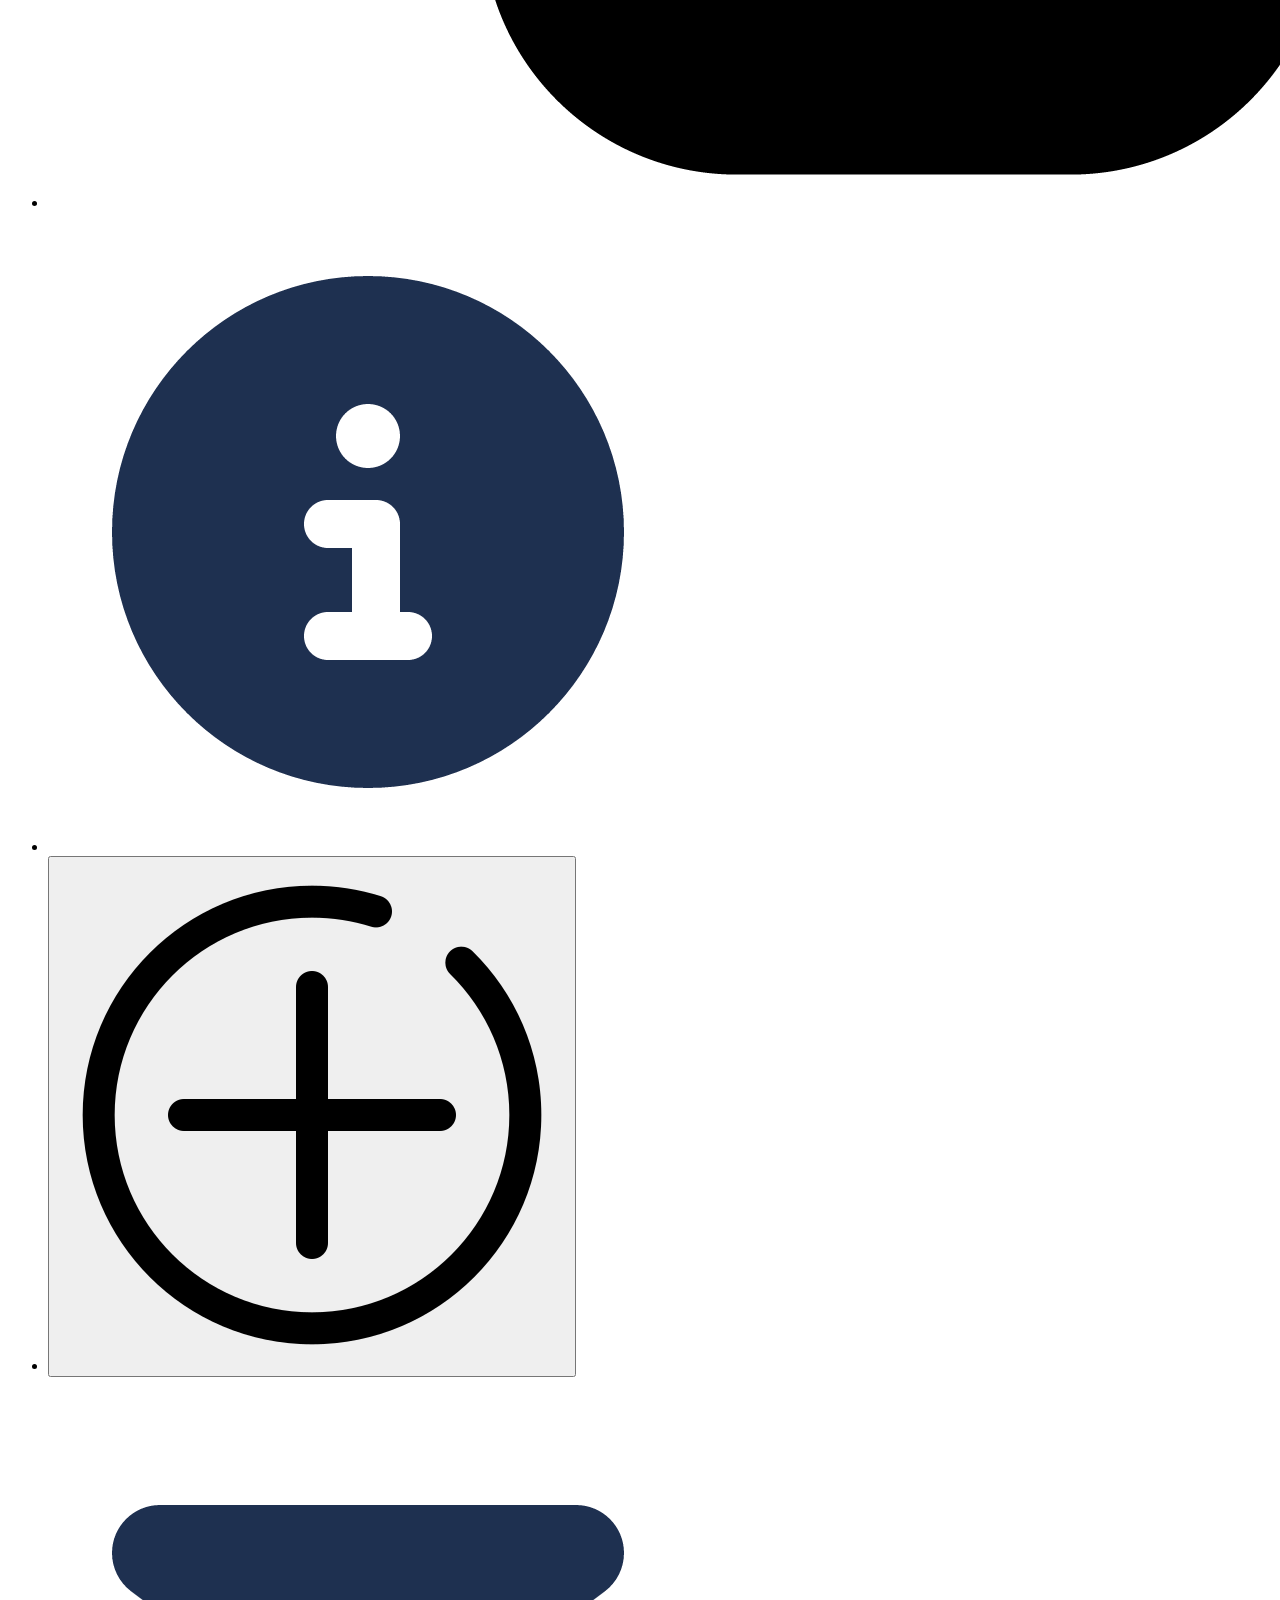
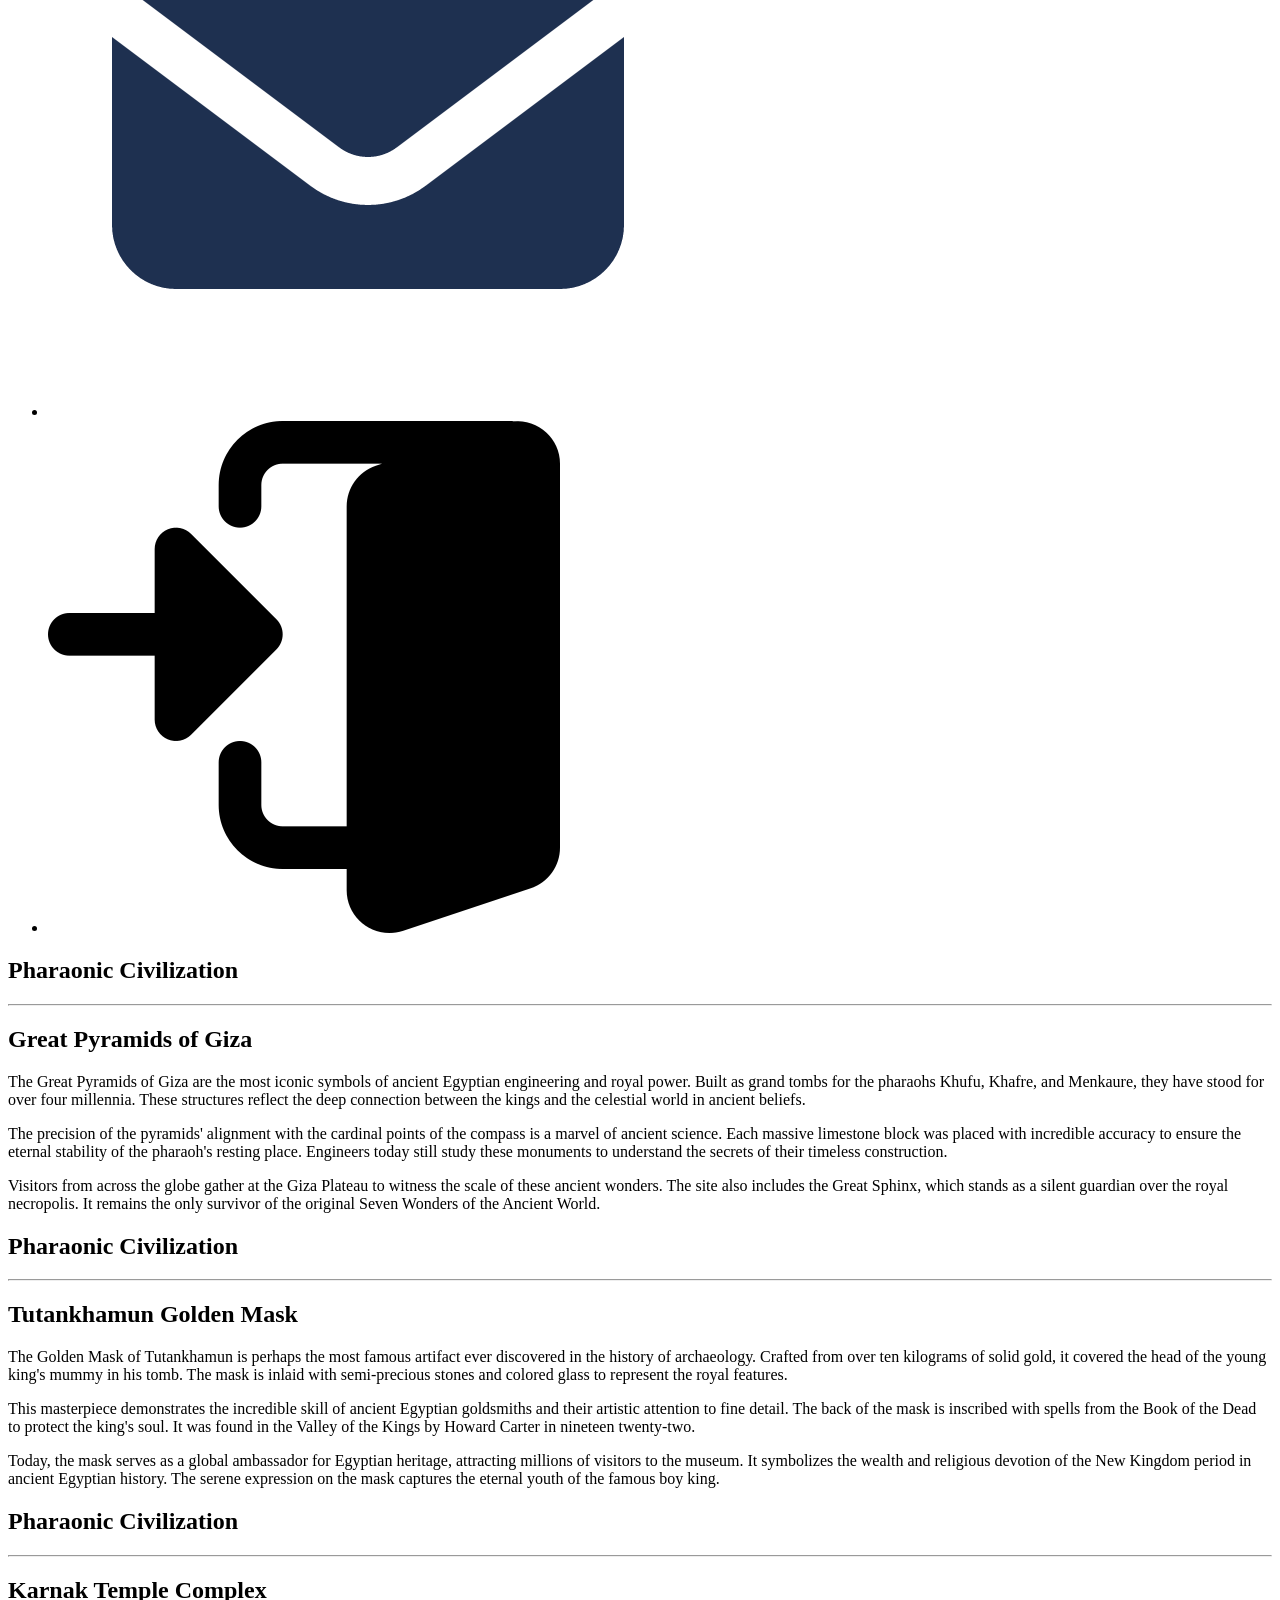
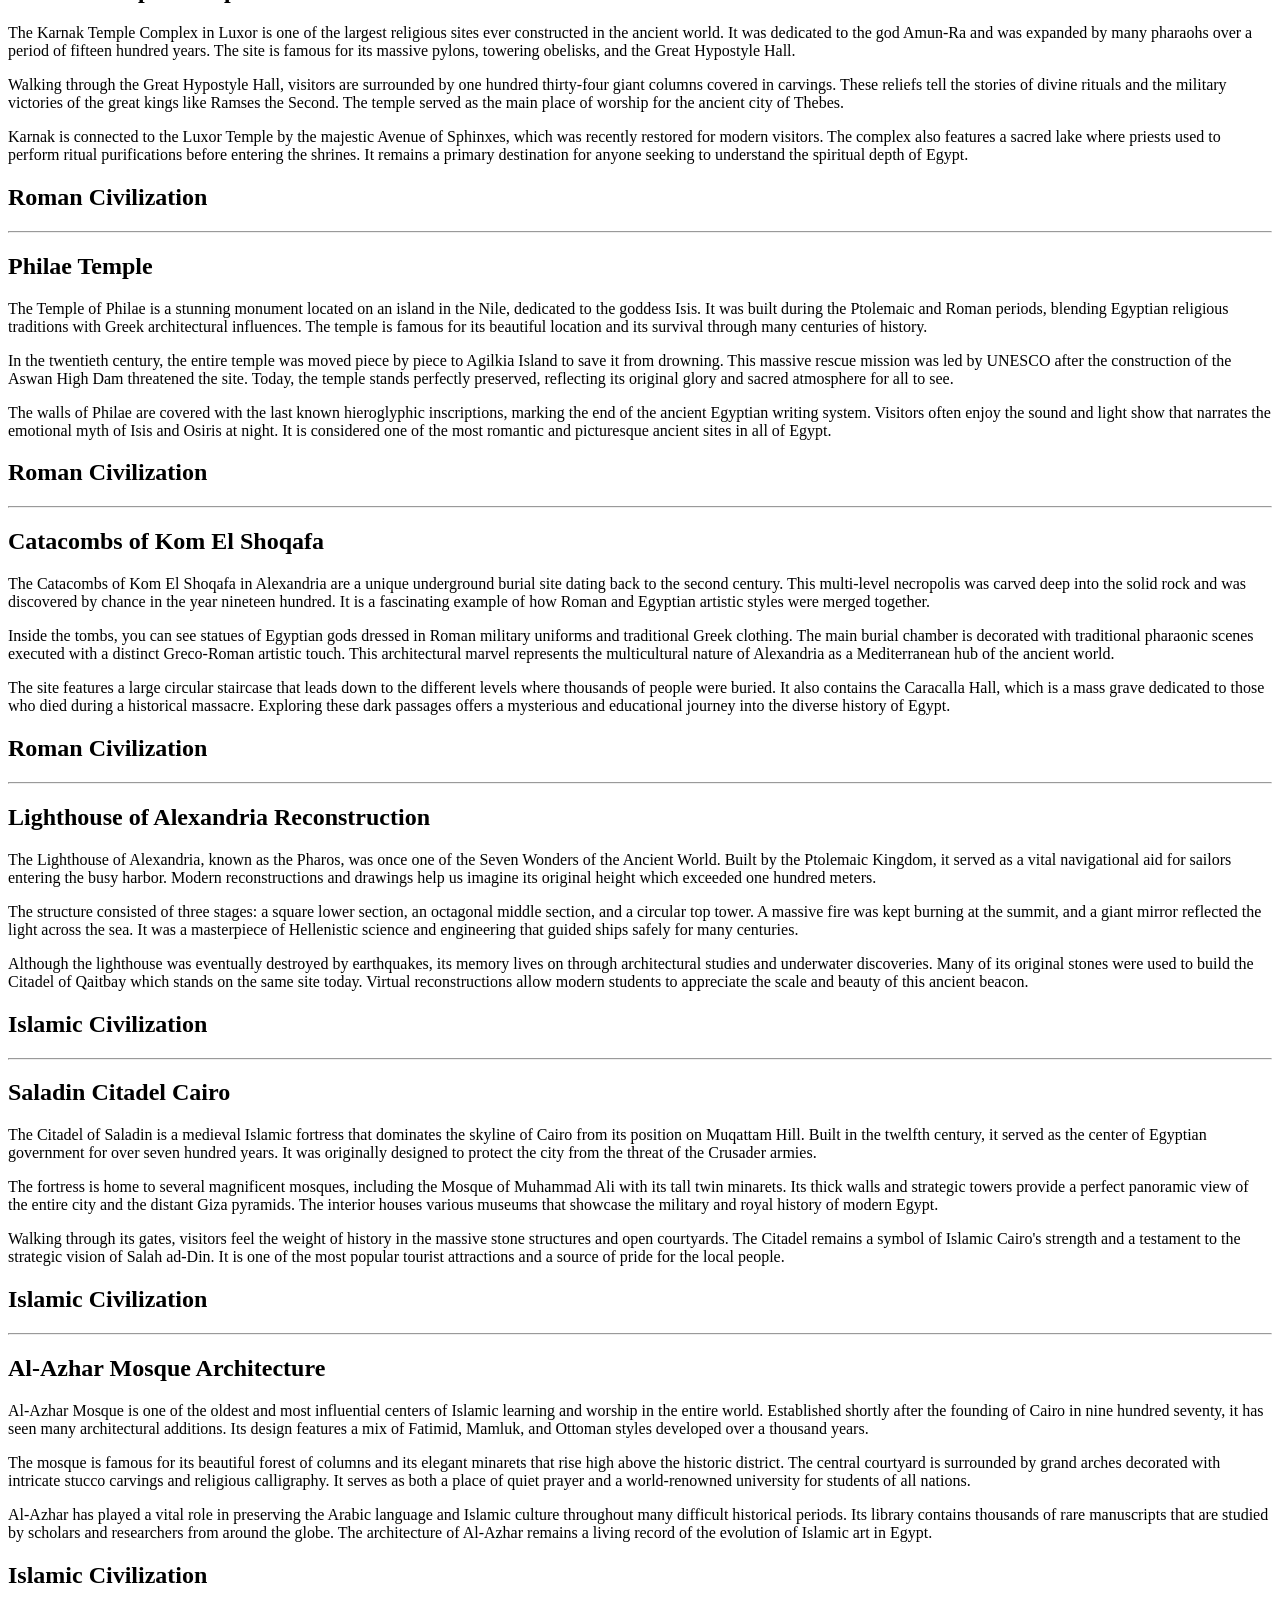
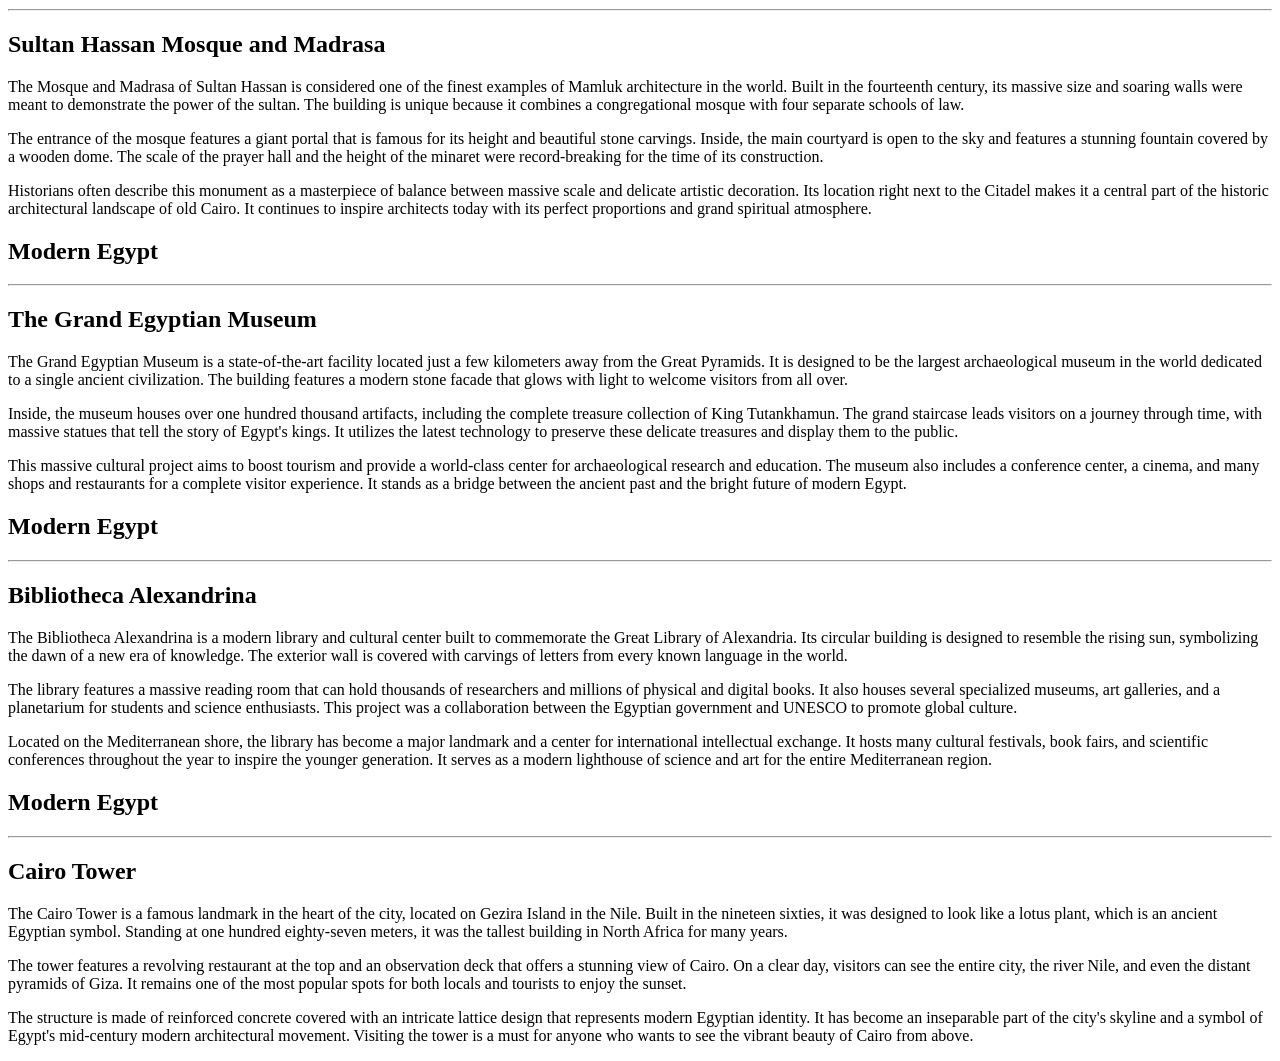
==== commit 555efb70: "Update Civilizations.html" ====
--- a/civilizations/Civilizations.html
+++ b/civilizations/Civilizations.html
@@ -2,7 +2,7 @@
 <html lang="en">
 <head>
 <meta charset="UTF-8">
-<link rel="stylesheet" href="CSS/style.css" id="cssCivilizations">
+<link rel="stylesheet" href="css/style.css" id="cssCivilizations">
 
     <link rel="preconnect" href="https://fonts.googleapis.com">
     <link rel="preconnect" href="https://fonts.gstatic.com" crossorigin>
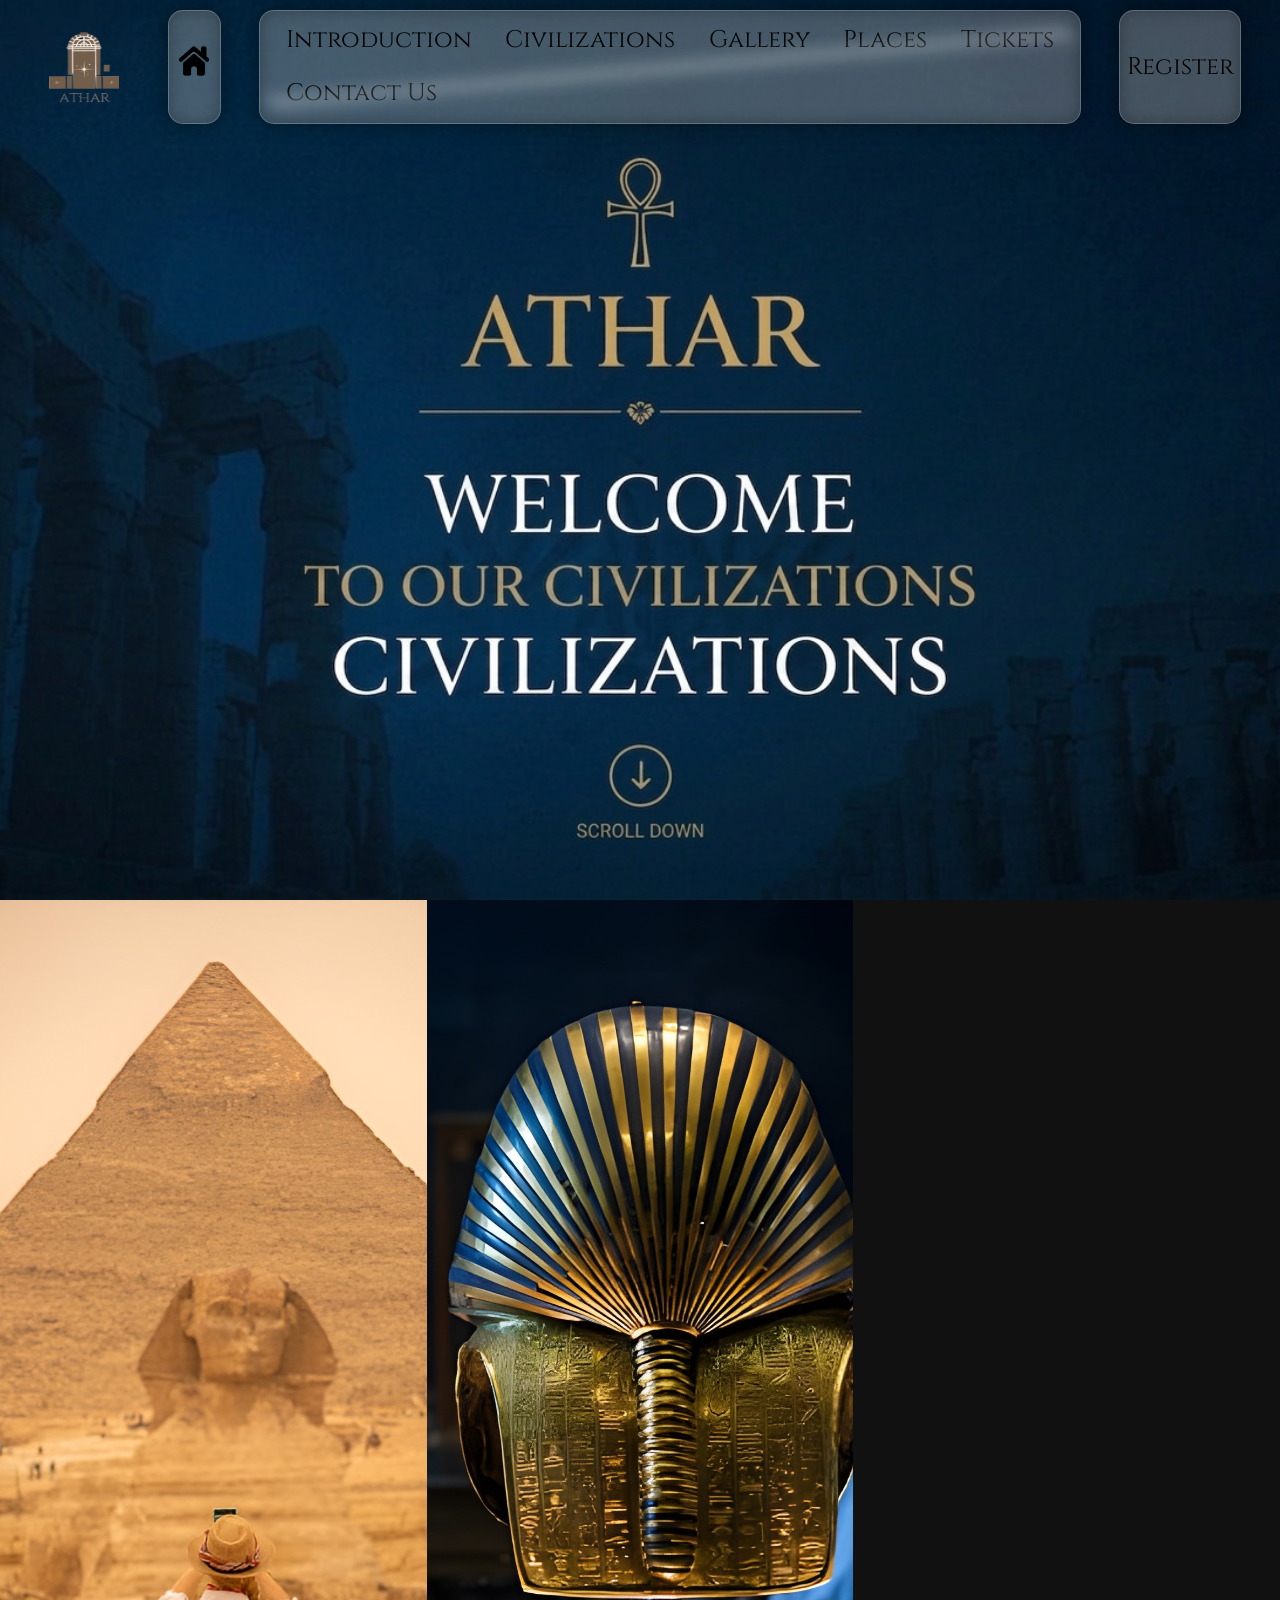
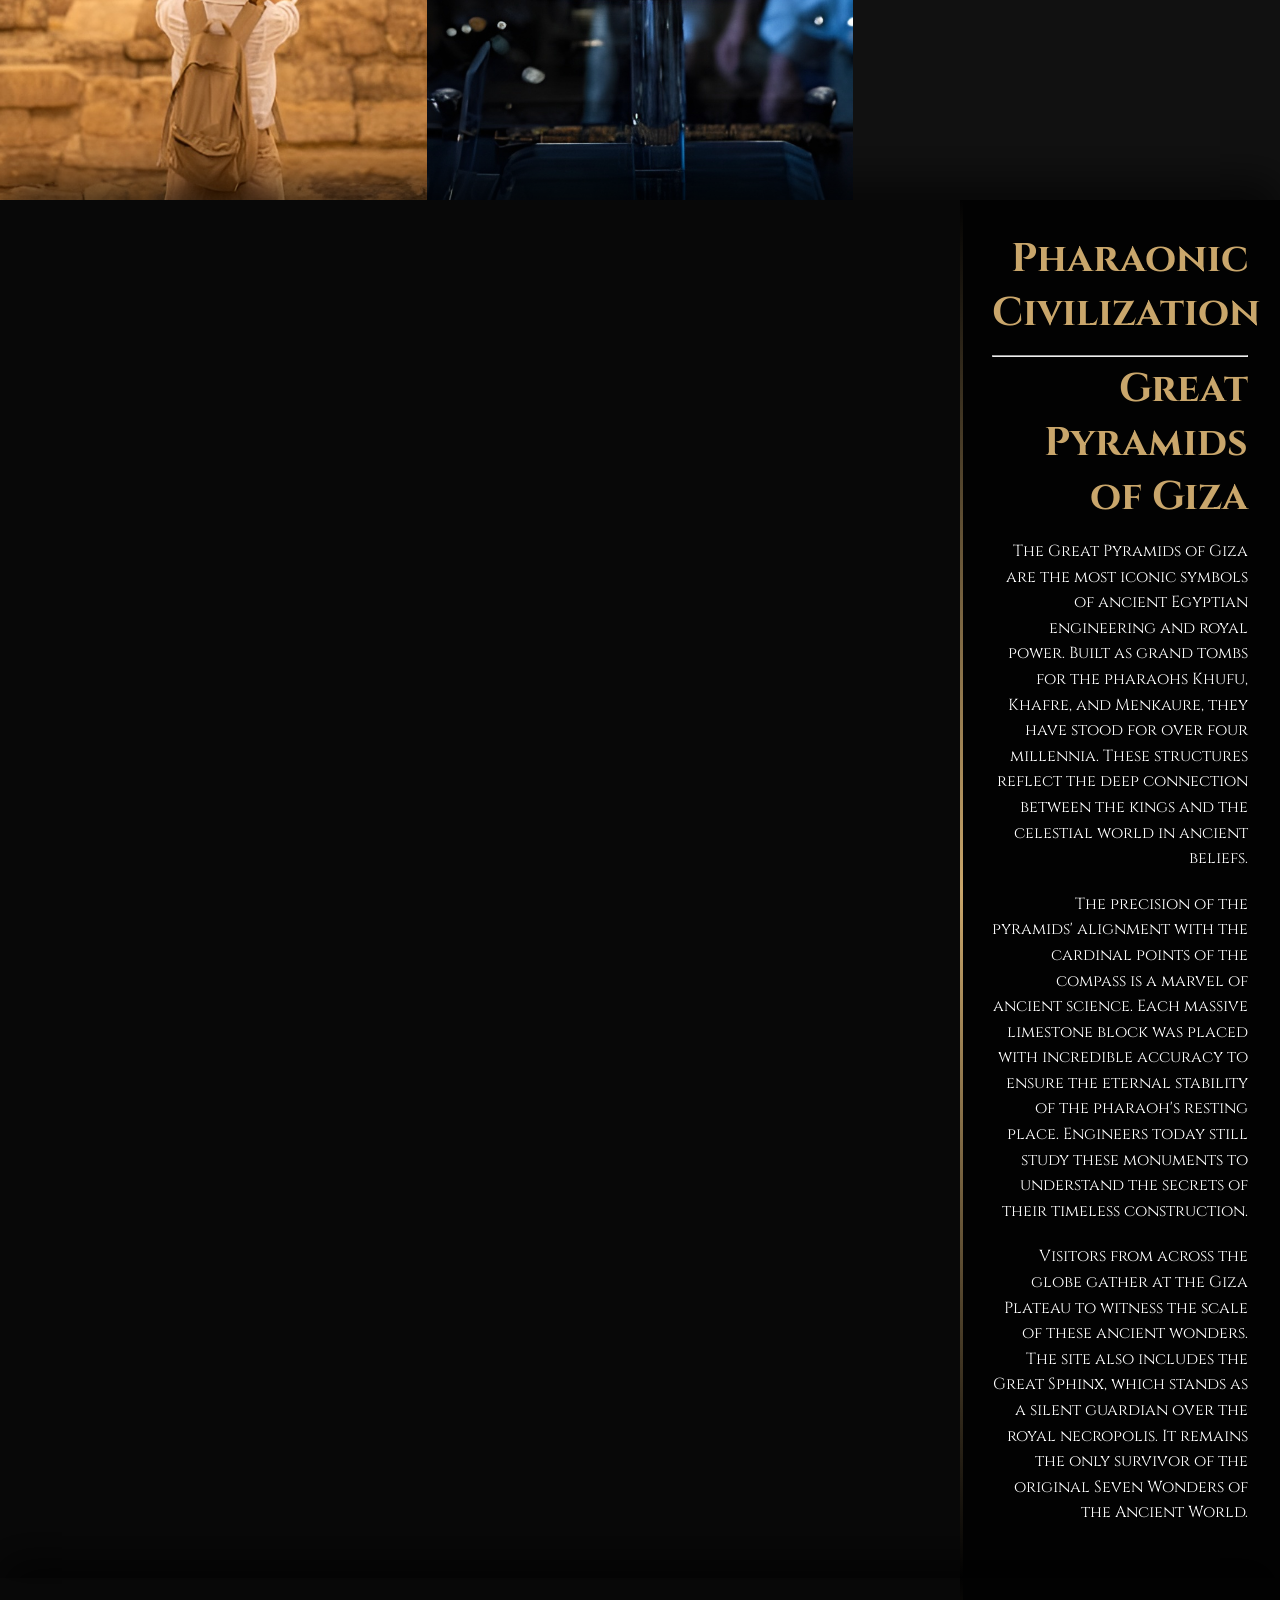
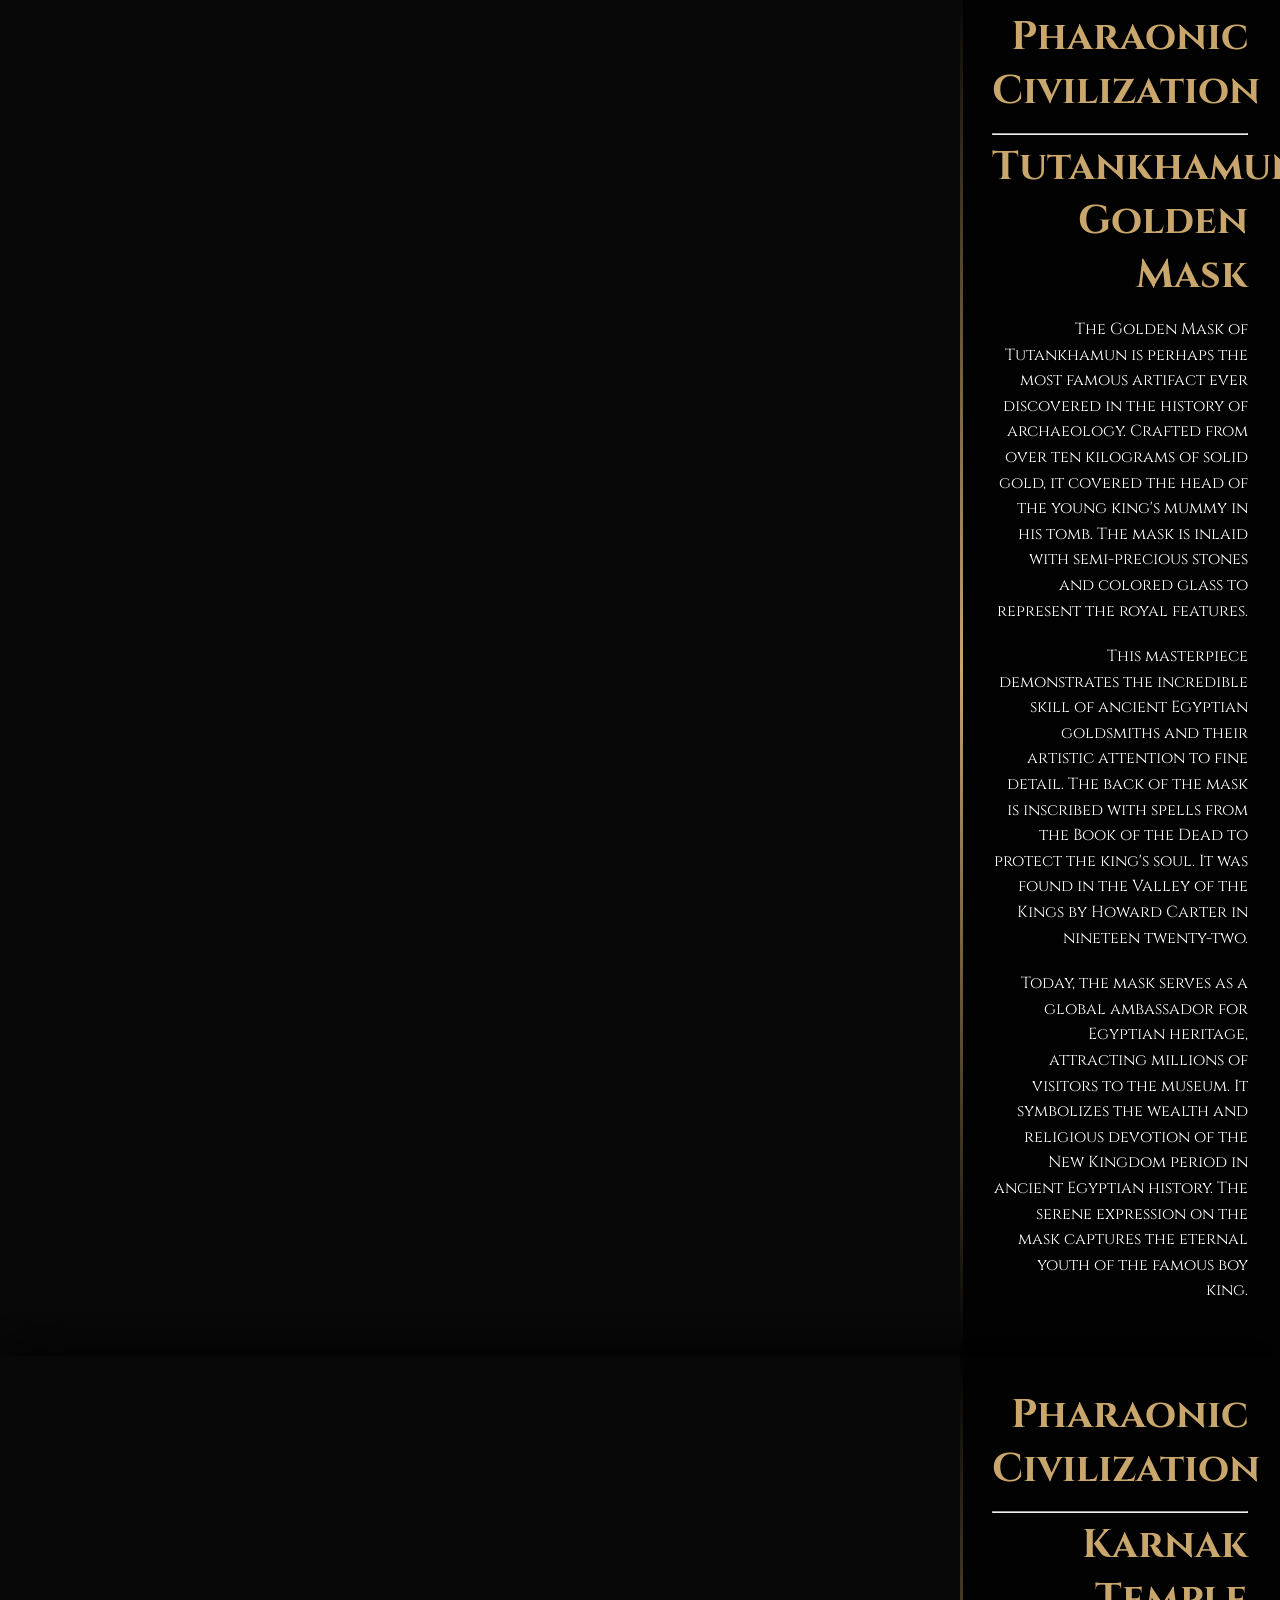
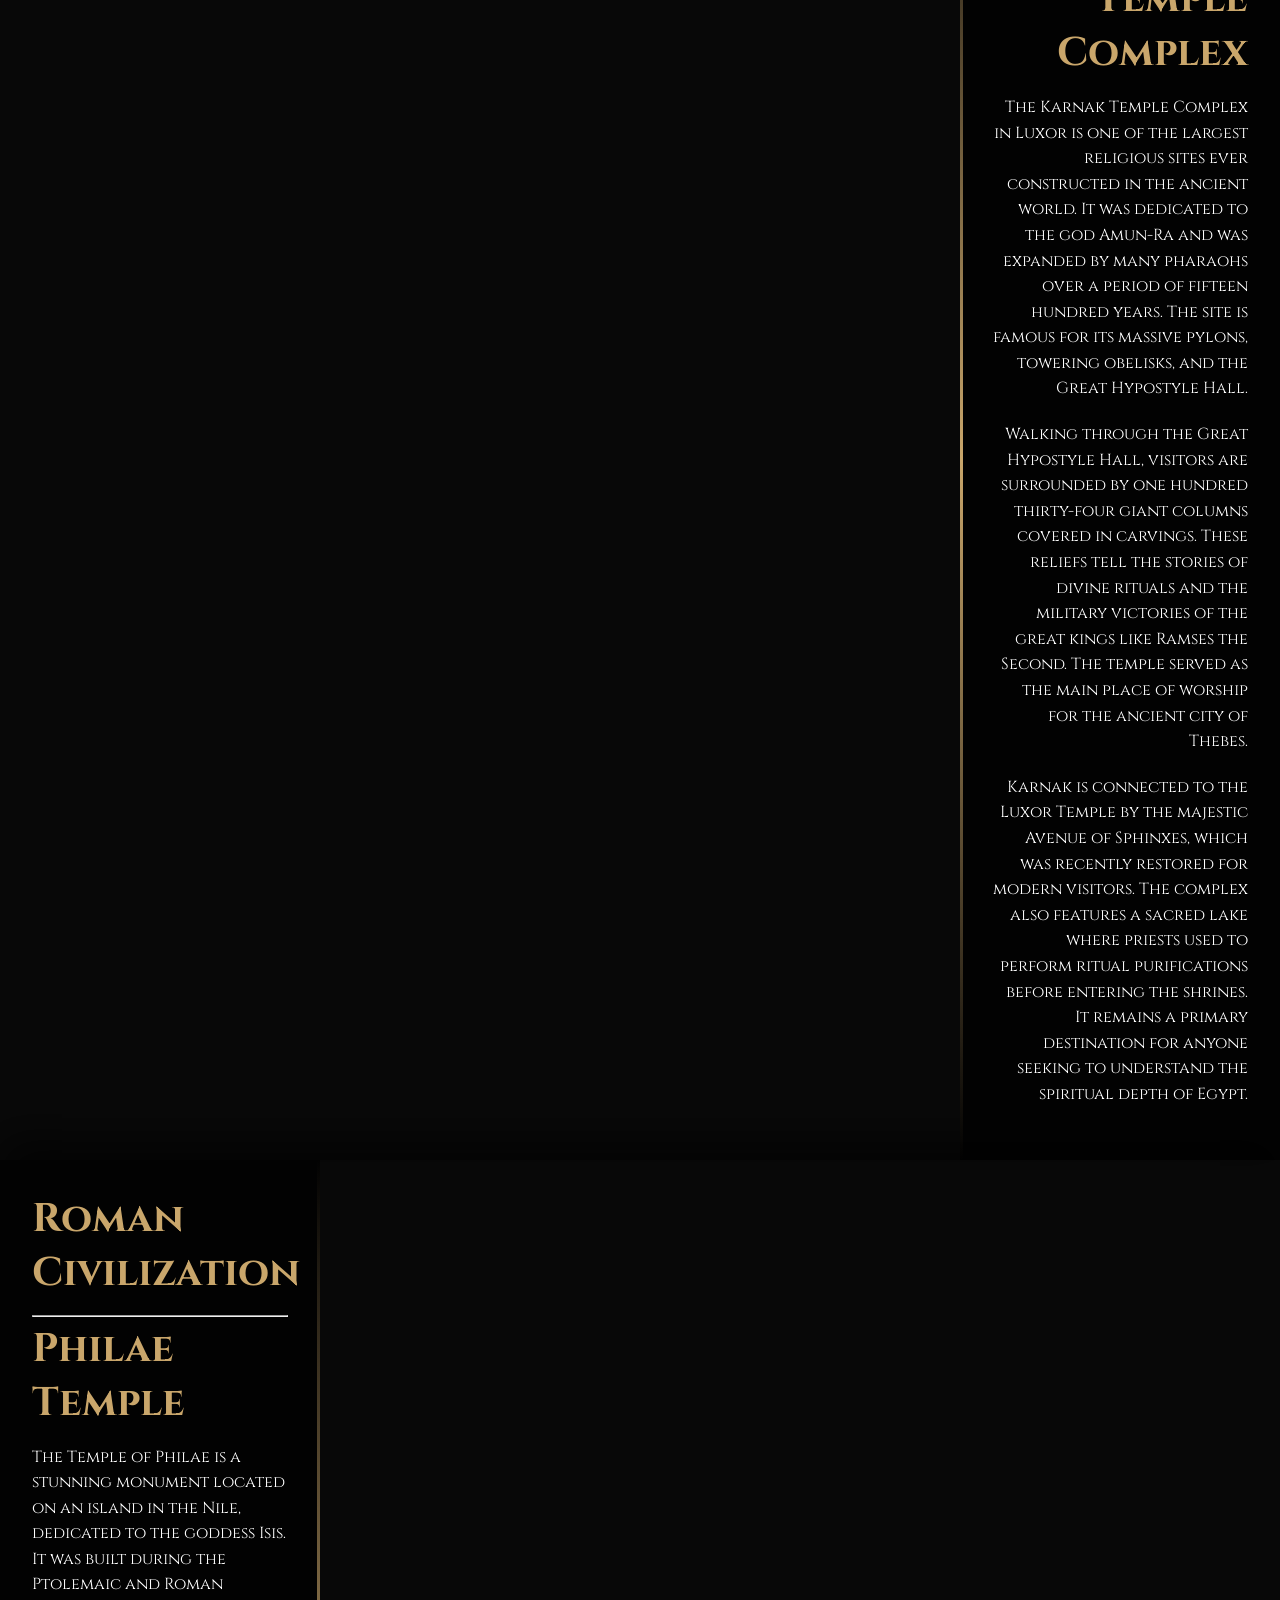
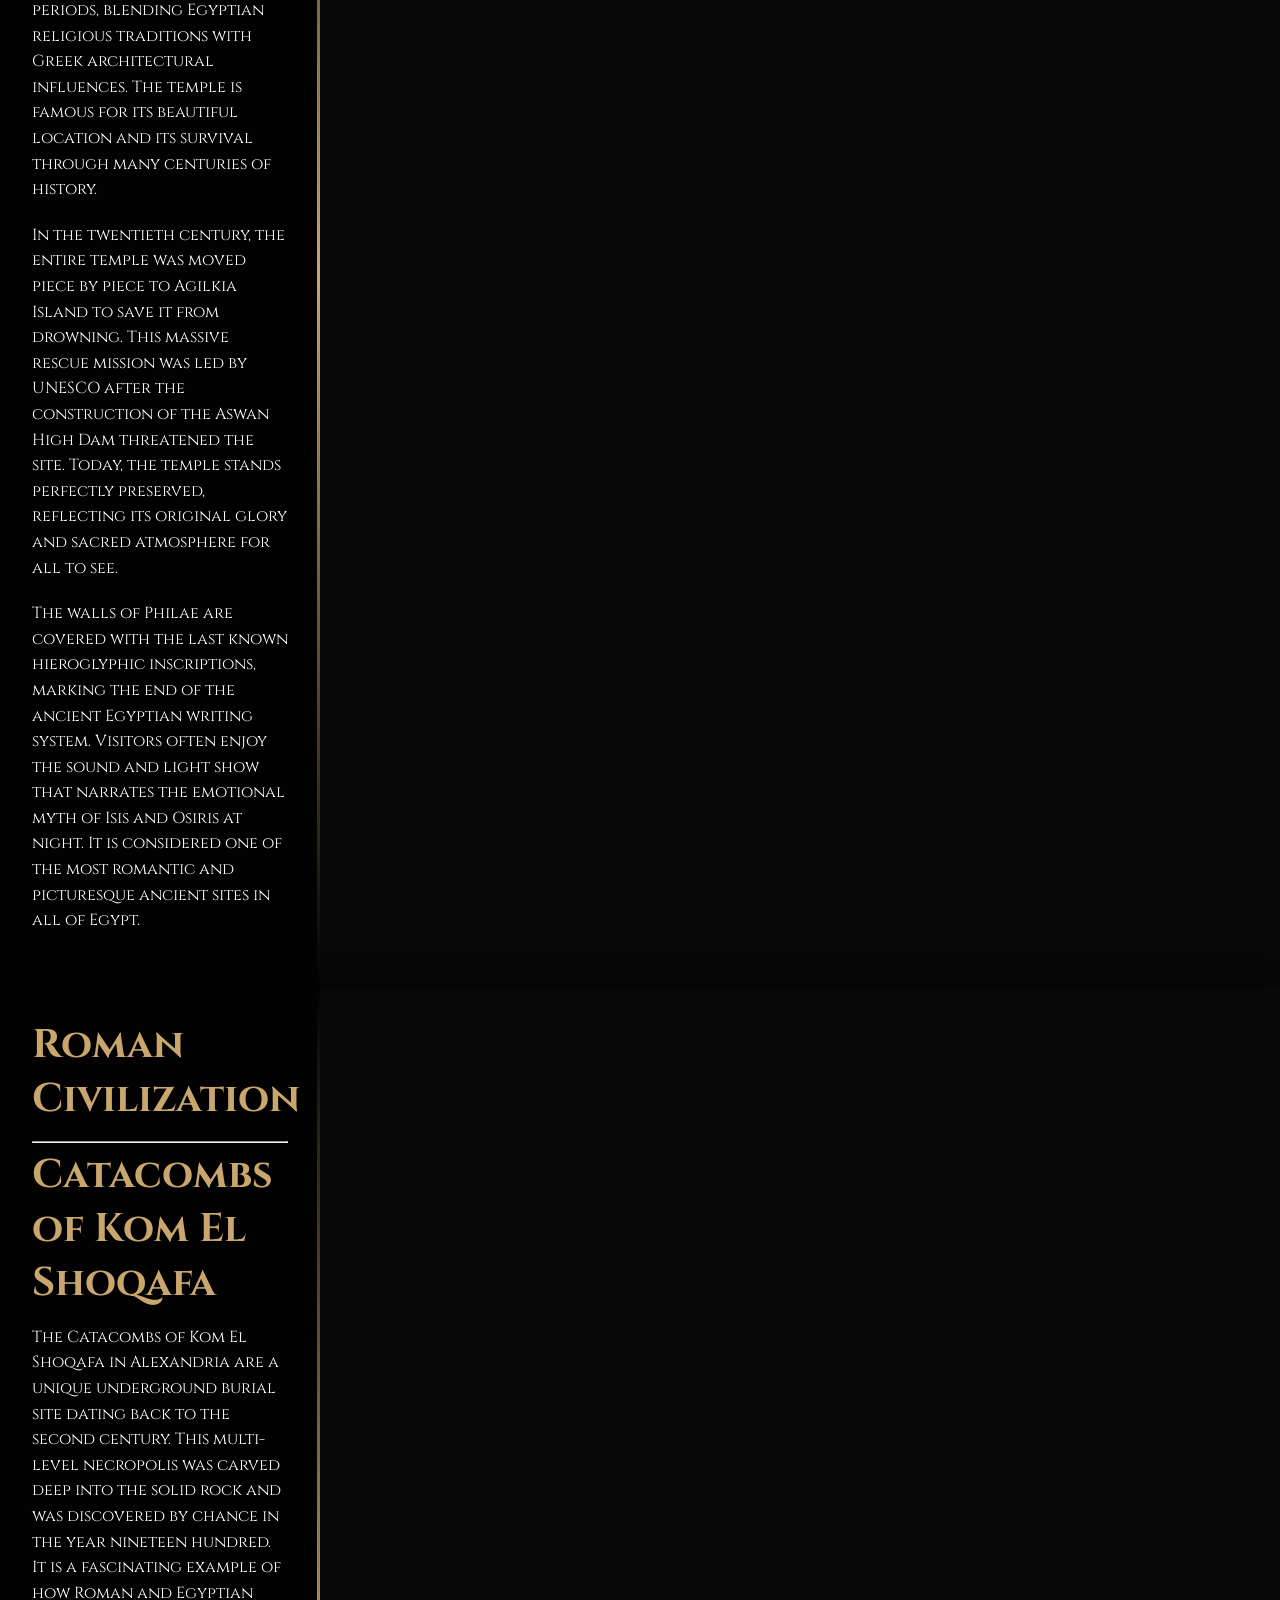
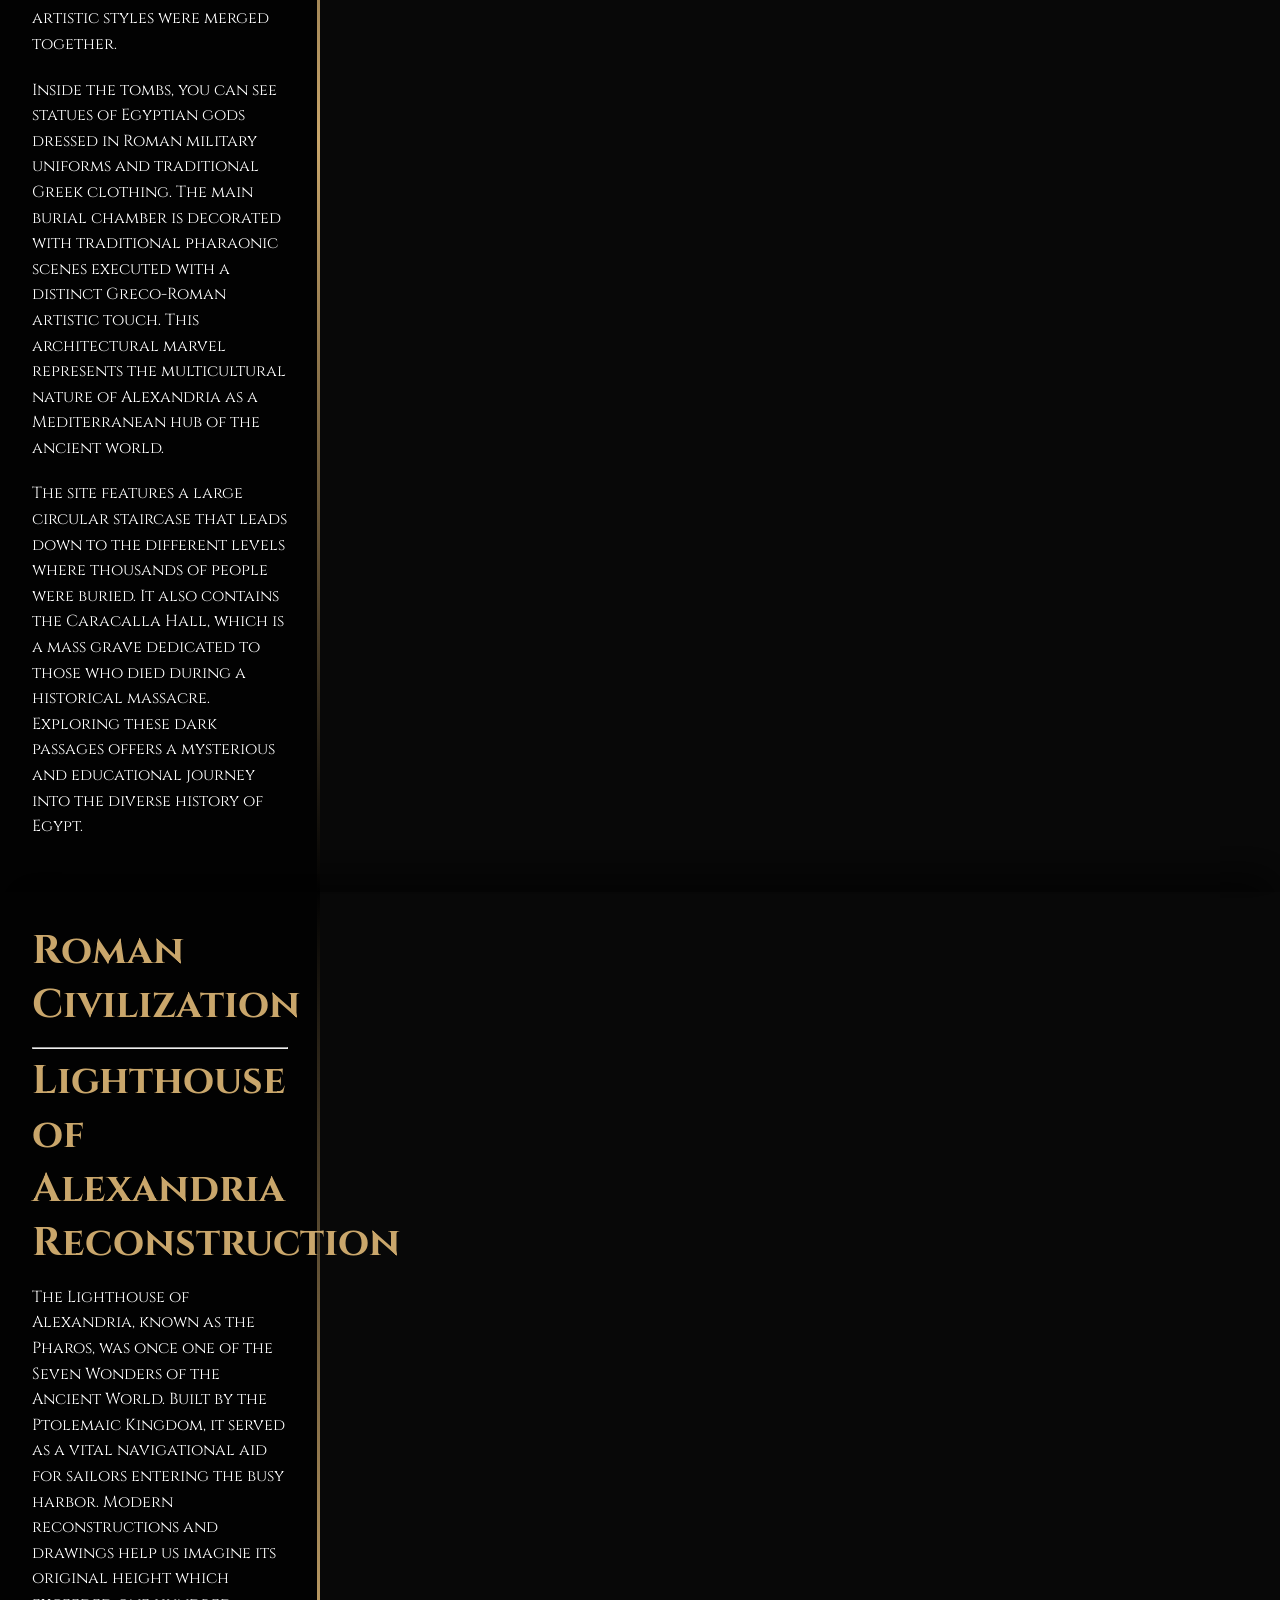
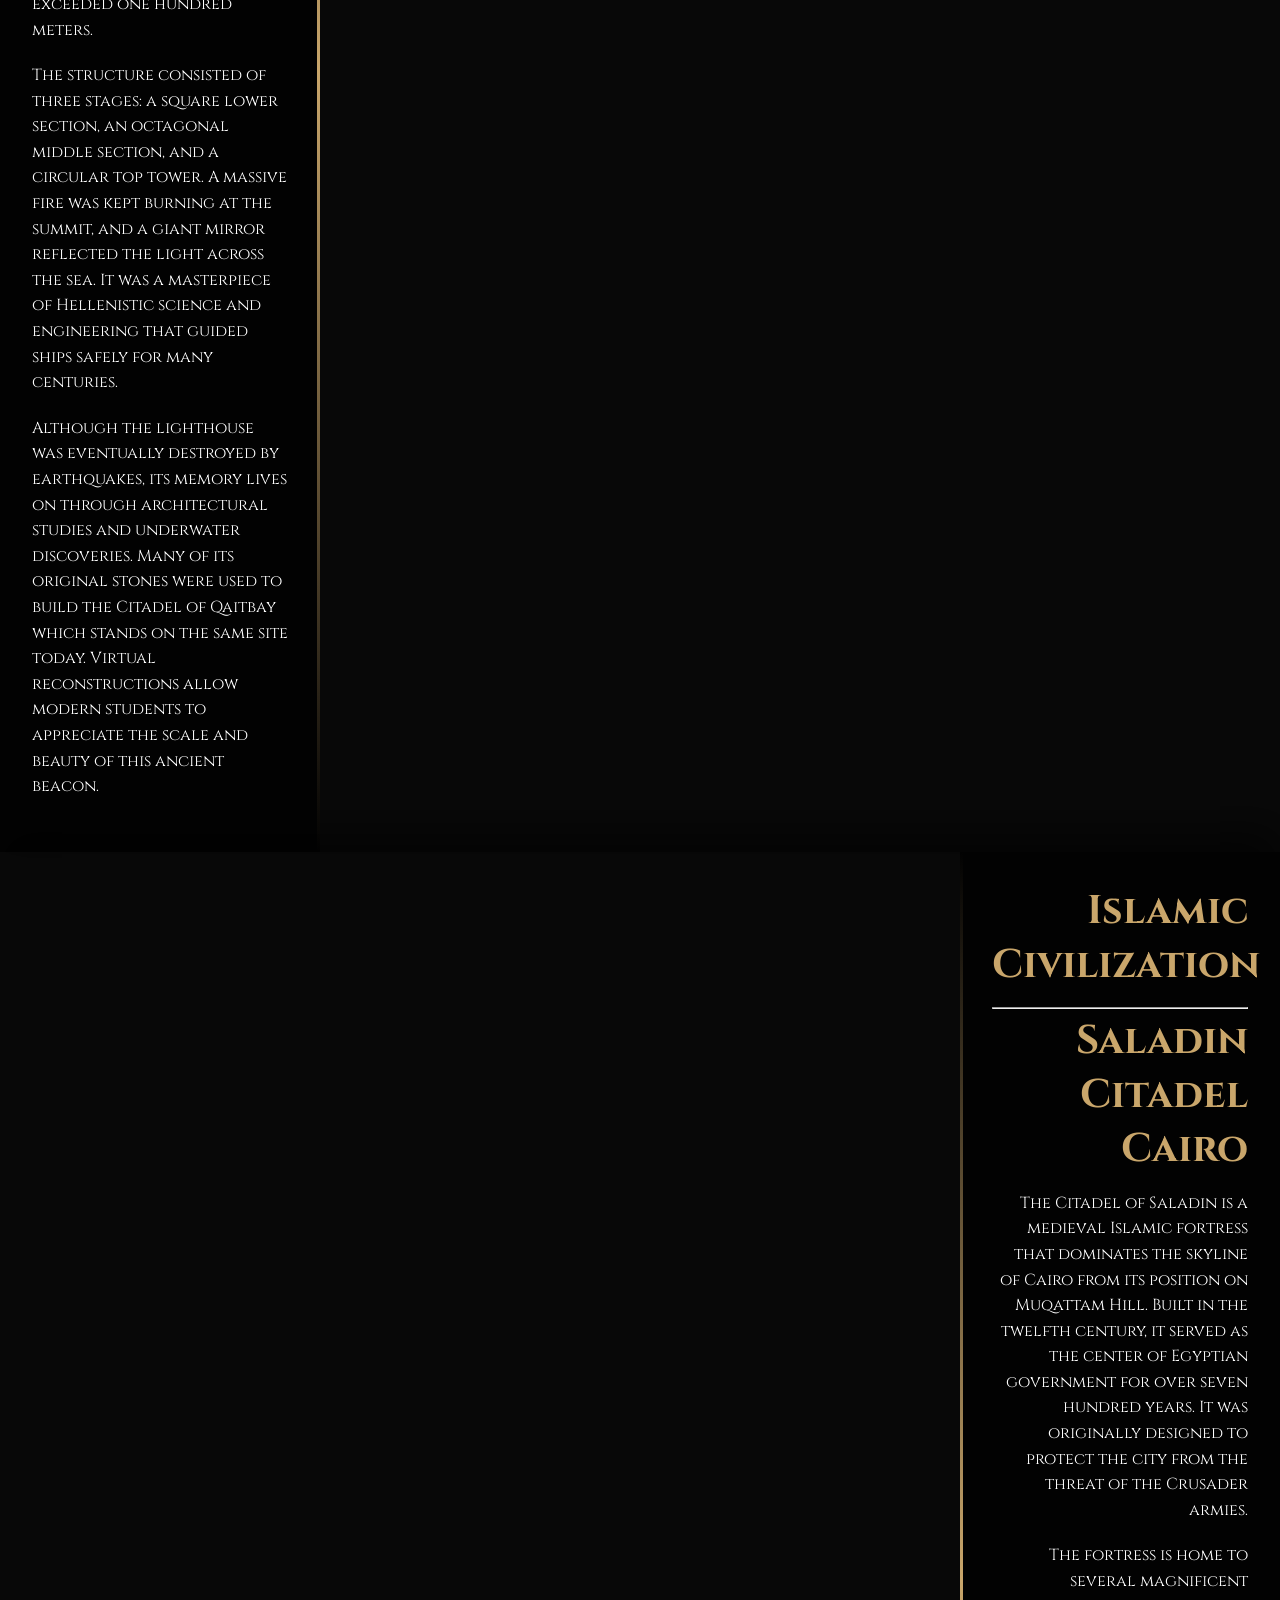
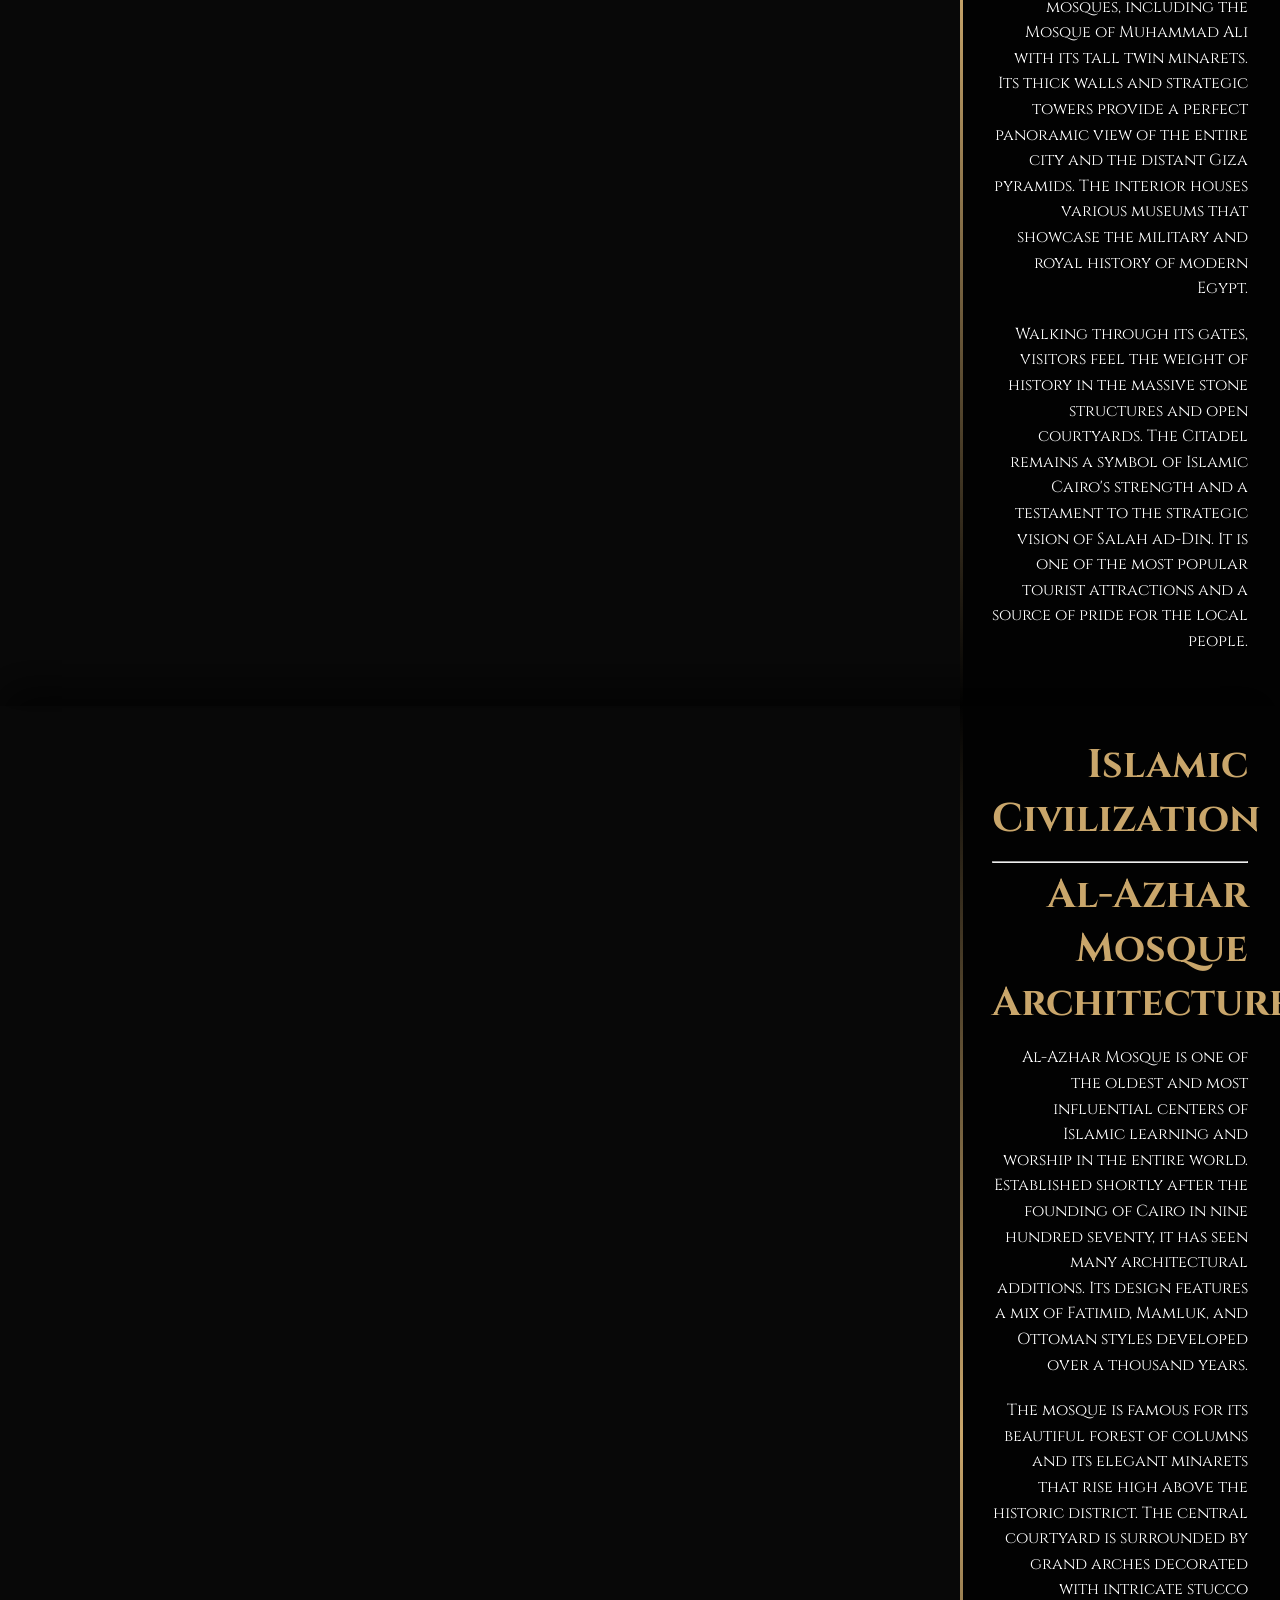
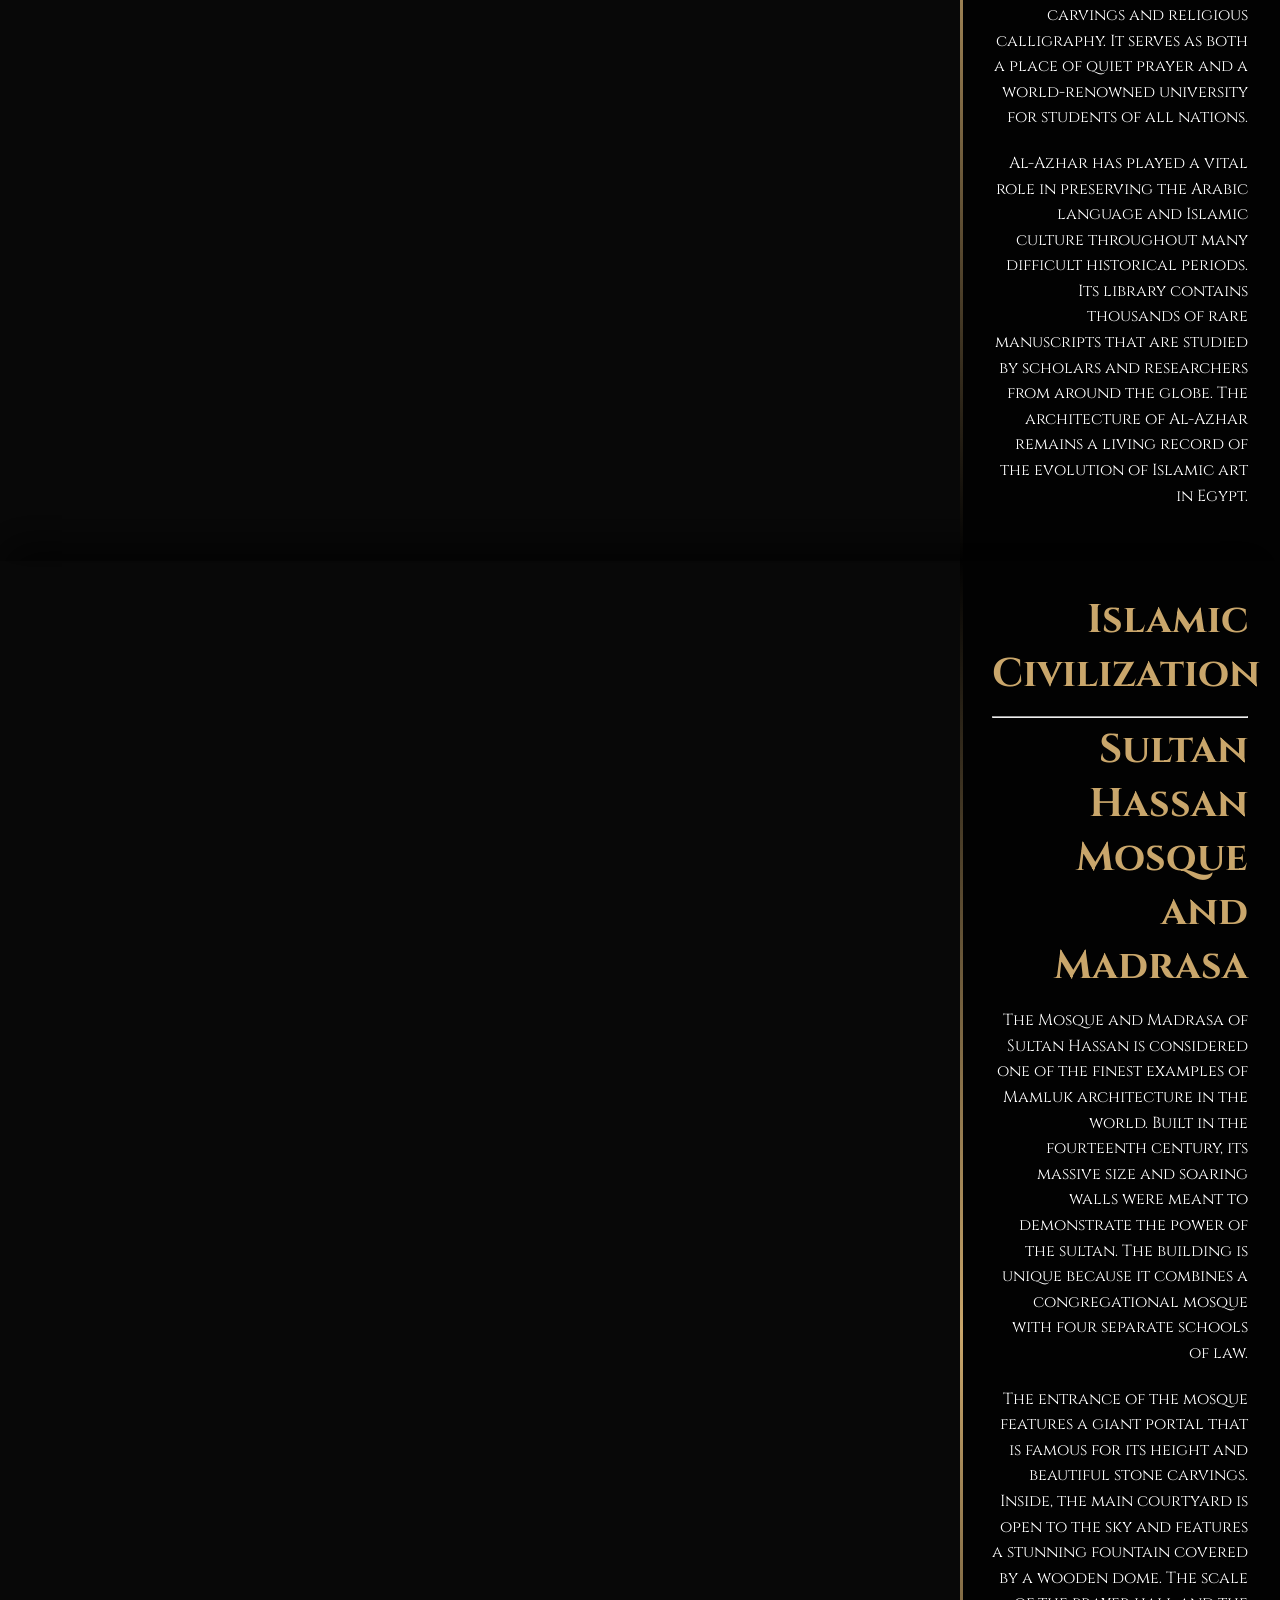
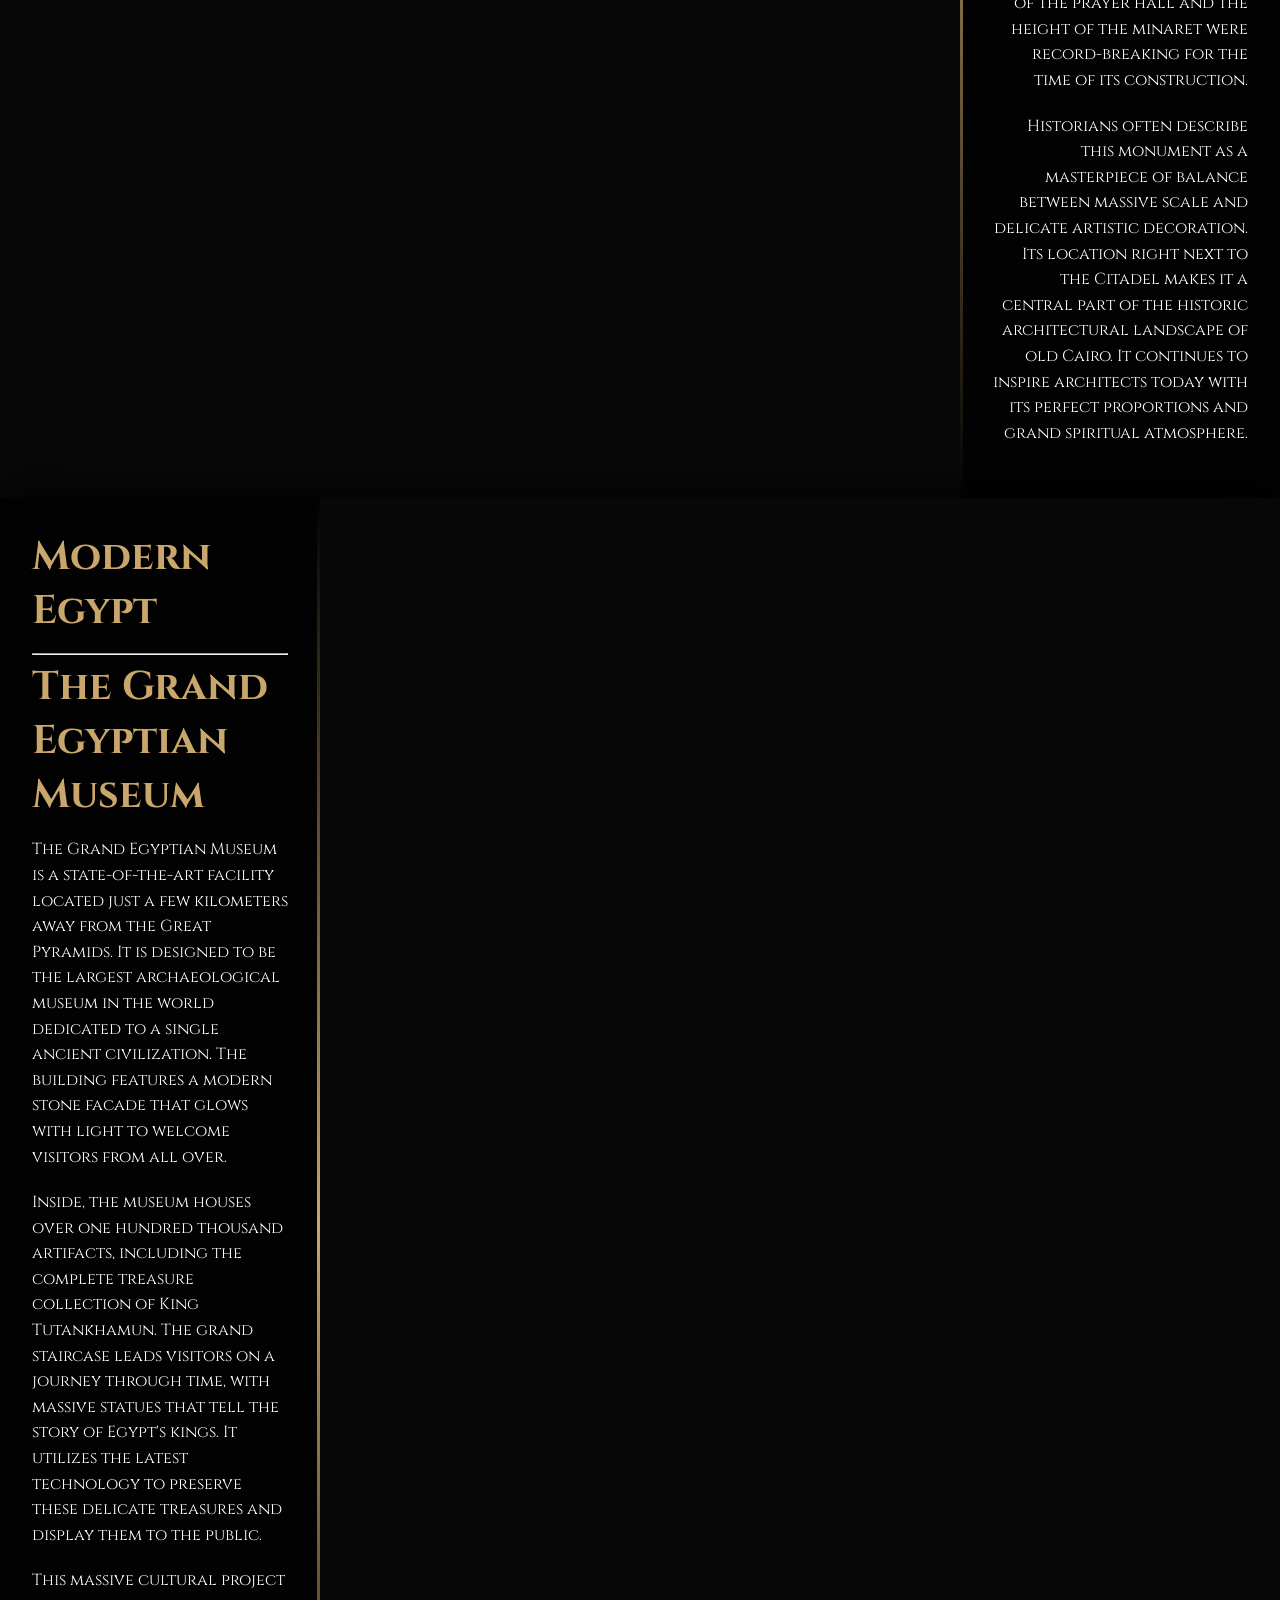
==== commit 1bb07920: "first commit" ====
--- a/civilizations/Civilizations.html
+++ b/civilizations/Civilizations.html
@@ -219,6 +219,8 @@
         <p>The structure is made of reinforced concrete covered with an intricate lattice design that represents modern Egyptian identity. It has become an inseparable part of the city's skyline and a symbol of Egypt's mid-century modern architectural movement. Visiting the tower is a must for anyone who wants to see the vibrant beauty of Cairo from above.</p>
     </div>
 </section>
-
+<script src="civilizations.js">
+
+</script>
 </body>
-</html>
+</html>
--- a/civilizations/css/style.css
+++ b/civilizations/css/style.css
@@ -0,0 +1,426 @@
+:root {
+    --overlay: rgba(0,0,0,0.6);
+    --text: #fff;
+    --accent: #c9a66b;
+}
+
+
+/* Reset */
+* {
+    margin: 0;
+    padding: 0;
+    box-sizing: border-box;
+}
+
+
+/* INTRO */
+.intro {
+    min-height: 100vh;
+    background: url("../imgs/Modern_Egypt/ATHAR-Desktop.png") center/cover;
+    background-size: cover;
+    background-position: center;
+    display: flex;
+}
+
+
+/* ===== Gallary ===== */
+.slider {
+    height: 100vh;
+    overflow-x: auto;
+    overflow-y: hidden;
+}
+
+
+.track {
+    display: flex;
+    height: 100%;
+}
+
+.item {
+    min-width: 33.33%;
+    height: 100%;
+    background-size: cover;
+    background-position: center;
+}
+
+.slider {
+    scroll-snap-type: x mandatory;
+}
+
+.item {
+    scroll-snap-align: start;
+}
+
+
+/* ===== SECTION ===== */
+.section {
+    min-height: 100vh;
+    position: relative;
+    display: flex;
+    flex-direction: row;
+    align-items: stretch;
+    background-size: cover;
+    background-position: center;
+    background-attachment: fixed;
+    box-shadow: 0 -20px 40px rgba(0,0,0,0.6);
+}
+
+/* Overlay */
+.section::before {
+    content: "";
+    position: absolute;
+    inset: 0;
+    background: rgba(0,0,0,0.5);
+    z-index: 1;
+}
+
+/* ===== SIDEBAR ===== */
+.sidebar {
+    width: clamp(300px, 25vw, 500px);
+    min-height: 100%;
+    height: auto;
+    padding: 2rem;
+    background: rgba(0, 0, 0, 0.75);
+    color: white;
+    z-index: 2;
+    display: flex;
+    flex-direction: column;
+    justify-content: center;
+    position: relative;
+}
+
+
+.right {
+    margin-left: auto;
+    text-align: right;
+}
+
+
+.left {
+    margin-right: auto;
+    text-align: left;
+}
+
+.right::before {
+    content: "";
+    position: absolute;
+    top: 0;
+    left: 0;
+    width: 3px;
+    height: 100%;
+    background: linear-gradient(to bottom,transparent,var(--accent),transparent);
+}
+
+.left::before {
+    content: "";
+    position: absolute;
+    top: 0;
+    right: 0;
+    width: 3px;
+    height: 100%;
+    background: linear-gradient(to bottom,transparent,var(--accent),transparent);
+}
+
+
+/* ==== Mobile Vision ===== */
+/* @media (max-width: 768px) {
+
+.section {
+        flex-direction: column;
+        height: auto;
+        min-height: 100vh;
+    }
+
+    .sidebar {
+        width: 100%;
+        min-height: auto;
+        padding: 1.5rem;
+        position: relative;
+    }
+
+    .intro {
+        font-size: 1.8rem;
+        background: url(../imgs/ATHAR-Mobile.png) center/cover no-repeat;
+    }
+
+        .item {
+        min-width: 100%;
+    }
+
+    img {
+        max-width: 100%;
+        height: auto;
+    }
+} */
+
+
+/* text styling */
+.sidebar h1 {
+    font-size: clamp(1.5rem, 4vw, 2.5rem);
+    color: var(--accent);
+    margin-bottom: 15px;
+
+}
+.sidebar h2 {
+    font-size: clamp(1.5rem, 4vw, 2.5rem);
+    color: var(--accent);
+    margin-top: 5px;
+    margin-bottom: 15px;
+
+}
+
+.sidebar p {
+    font-size: clamp(1rem, 1.2vw, 1.2rem);
+    max-width: 100%;
+    line-height: 1.6;
+    margin-bottom: 20px;
+}
+
+
+
+
+/* Backgrounds */
+.pharaoh1 { background-image: url("../imgs/Ancient_Egyptian_Civilization/pyramids.jpg"); }
+.pharaoh2 { background-image: url("../imgs/Ancient_Egyptian_Civilization/pahro2.jpg"); }
+.pharaoh3 { background-image: url("../imgs/Ancient_Egyptian_Civilization/karnak-temple.jpg"); }
+
+.roman1 { background-image: url("../imgs/Greco_Roman/dmitrii-zhodzishskii-4rXHE9XeW_A-unsplash.jpg"); }
+.roman2 { background-image: url("../imgs/Greco_Roman/gettyimages-1836054422-612x612.jpg"); }
+.roman3 { background-image: url("../imgs/Greco_Roman/1b230856-b910-47db-b7ed-5c39e895e8b5\ \(1\).jpg"); }
+
+.islamic1 { background-image: url("../imgs/Islamic_Civilization/pexels-ozgomz-1755383.jpg"); }
+.islamic2 { background-image: url("../imgs/Islamic_Civilization/yousef-salhamoud-1INRvy-Qg5s-unsplash.jpg"); }
+.islamic3 { background-image: url("../imgs/Islamic_Civilization/suzi-kim-_t4-A4WMVnE-unsplash.jpg"); }
+
+.modern1 { background-image: url("../imgs/Modern_Egypt/20221104-dsc_4371-hdr-edit.jpeg"); }
+.modern2 { background-image: url("../imgs/Modern_Egypt/gettyimages-558030205-612x612\ \(1\).jpg"); }
+.modern3{ background-image: url("../imgs/Modern_Egypt//gettyimages-2221864004-612x612\ \(1\).jpg"); }
+
+
+
+
+
+
+
+
+
+
+
+
+
+
+
+
+
+
+
+
+
+
+
+
+
+:root {
+    /*! nav */
+    --navBackgroundColor: rgba(211, 211, 211, 0.32);
+    --navBorderColor: rgba(255, 255, 255, 0.153);
+    --navTextColor: black;
+    --navShadowColor: rgba(0, 0, 0, 0.3);
+    --buttonColor: white;
+}
+/* !nav */
+body {
+    margin: 0;
+    padding: 0;
+    font-family: "Cinzel", serif !important;
+    background-color: #111111;
+}
+
+/*! navbar */
+
+.img-home, nav ul, .single, .mid-menu, .menu {
+    background-color: var(--navBackgroundColor);
+    border: 1px solid var(--navBorderColor);
+
+    border-radius: 15px;
+    color: var(--navTextColor);
+    font-size: clamp(12px, 2.5vw, 1.4rem) !important;
+    font-weight: 300 !important;
+    font-size: 1.5em !important;
+    line-height: 1.6 !important;
+    text-transform: capitalize !important;
+    padding: 0 0.5vw;
+
+    box-shadow: inset 0 0 15px var(--navShadowColor), 0 0 18px 3px var(--navShadowColor);
+}
+nav{
+    color: var(--navTextColor);
+    width: 100%;
+    display: flex;
+    flex-wrap: wrap;
+    justify-content: space-evenly;
+    align-content: center;
+    z-index: 9999;
+    margin-top: 10px;
+}
+nav ul::after,
+.menu::after {
+    background-color: rgba(255, 255, 255, 0.804);
+    padding: 2px;
+    bottom: 49.65%;
+    content: '';
+    filter: blur(8px);
+    left: .865%;
+    position: absolute;
+    right: .865%;
+    top: 49.65%;
+    z-index: 1;
+}
+nav ul {
+    box-sizing: content-box;
+    padding: 10px 2vw;
+    margin: 0;
+    display: flex;
+    flex-wrap: wrap;
+    justify-content: space-between;
+    align-items: center;
+    width: 60%;
+    position: relative;
+    overflow: hidden;
+    gap: 15px;
+}
+.nav-item {
+    list-style: none;
+    scale: 1 1;
+    transition: .5s;
+    position: relative;
+}
+.nav-item a {
+    text-decoration: none;
+    color: var(--navTextColor);
+}
+.img-30 {
+    width: 30px;
+    height: 30px;
+}
+.mid-button {
+    align-self: start;
+}
+.nav-item:hover {
+    scale: 1.2 1.2;
+}
+@media (max-width:999px) {
+    .pc {
+        display: none !important;
+    }
+    nav {
+        scale: 1.5 1.4;
+        position: fixed;
+        bottom: 0;
+        left: 0;
+    }
+    nav ul {
+        overflow: visible;
+        padding: 5px;
+    }
+    .mid-menu {
+        display: inline-flex;
+        justify-content: center;
+        align-content: center;
+        flex-wrap: wrap;
+        height: 50px;
+        width: 50px;
+        padding: 5px;
+        margin-top: -5px;
+        border-radius: 50%;
+        border: 2vw solid var(--buttonColor);
+    }
+    .menu {
+        position: fixed;
+        top: -310%;
+        left: 50%;
+        transform: translate(-50%, 0);
+        margin: 0;
+        width: clamp(100px, 80vw,200px);
+        height: 150px;
+        max-height: fit-content;
+        min-height: 100px;
+        display: flex;
+        flex-wrap: wrap;
+        justify-content: space-around;
+        align-content: space-around;
+        overflow: hidden;
+    }
+    .menu::after {
+        transform: rotate(342deg) skewX(20deg);
+    }
+    nav ul::after {
+        transform: rotate(-5deg) skewX(20deg);
+    }
+    .menu a {
+        display: inline-block;
+        font-size: 16px;
+        margin: 0;
+    }
+}
+
+@media (min-width: 1000px) {
+
+    .mobile {display: none;}
+        /* ! glass effect background */
+
+    nav{
+        position: fixed;
+        top: 0;
+        left: 0;
+    }
+    nav ul::after {
+        transform: rotate(-5deg) skewX(20deg);
+    }
+    .nav-item::before {
+        content: "";
+        position: absolute;
+        top: 100%;
+        left: 0;
+        height: 2px;
+        background-color: rgb(220, 187, 0);
+        width: 0;
+        transition: .5s;
+    }
+    .img-70 {
+        width: 70px;
+        height: 70px;
+    }
+    .img-home {
+        display: flex;
+        align-items: center;
+        width: fit-content;
+        padding: 0.8vw;
+        transition: 1s;
+    }
+    .img-logo {
+        display: flex;
+        align-items: center;
+        width: fit-content;
+        padding: 0.8vw;
+        transition: 1s;
+    }
+    .single {
+        display: flex;
+        align-items: center;
+        transition: 1s;
+        text-decoration: none;
+    }
+    .nav-item:hover::before{
+        width: 40%;
+    }
+    .single:hover,
+    .img-home:hover {
+        scale: 1.2 1.2;
+
+    }
+
+    /*! footer */
+
+
+}
